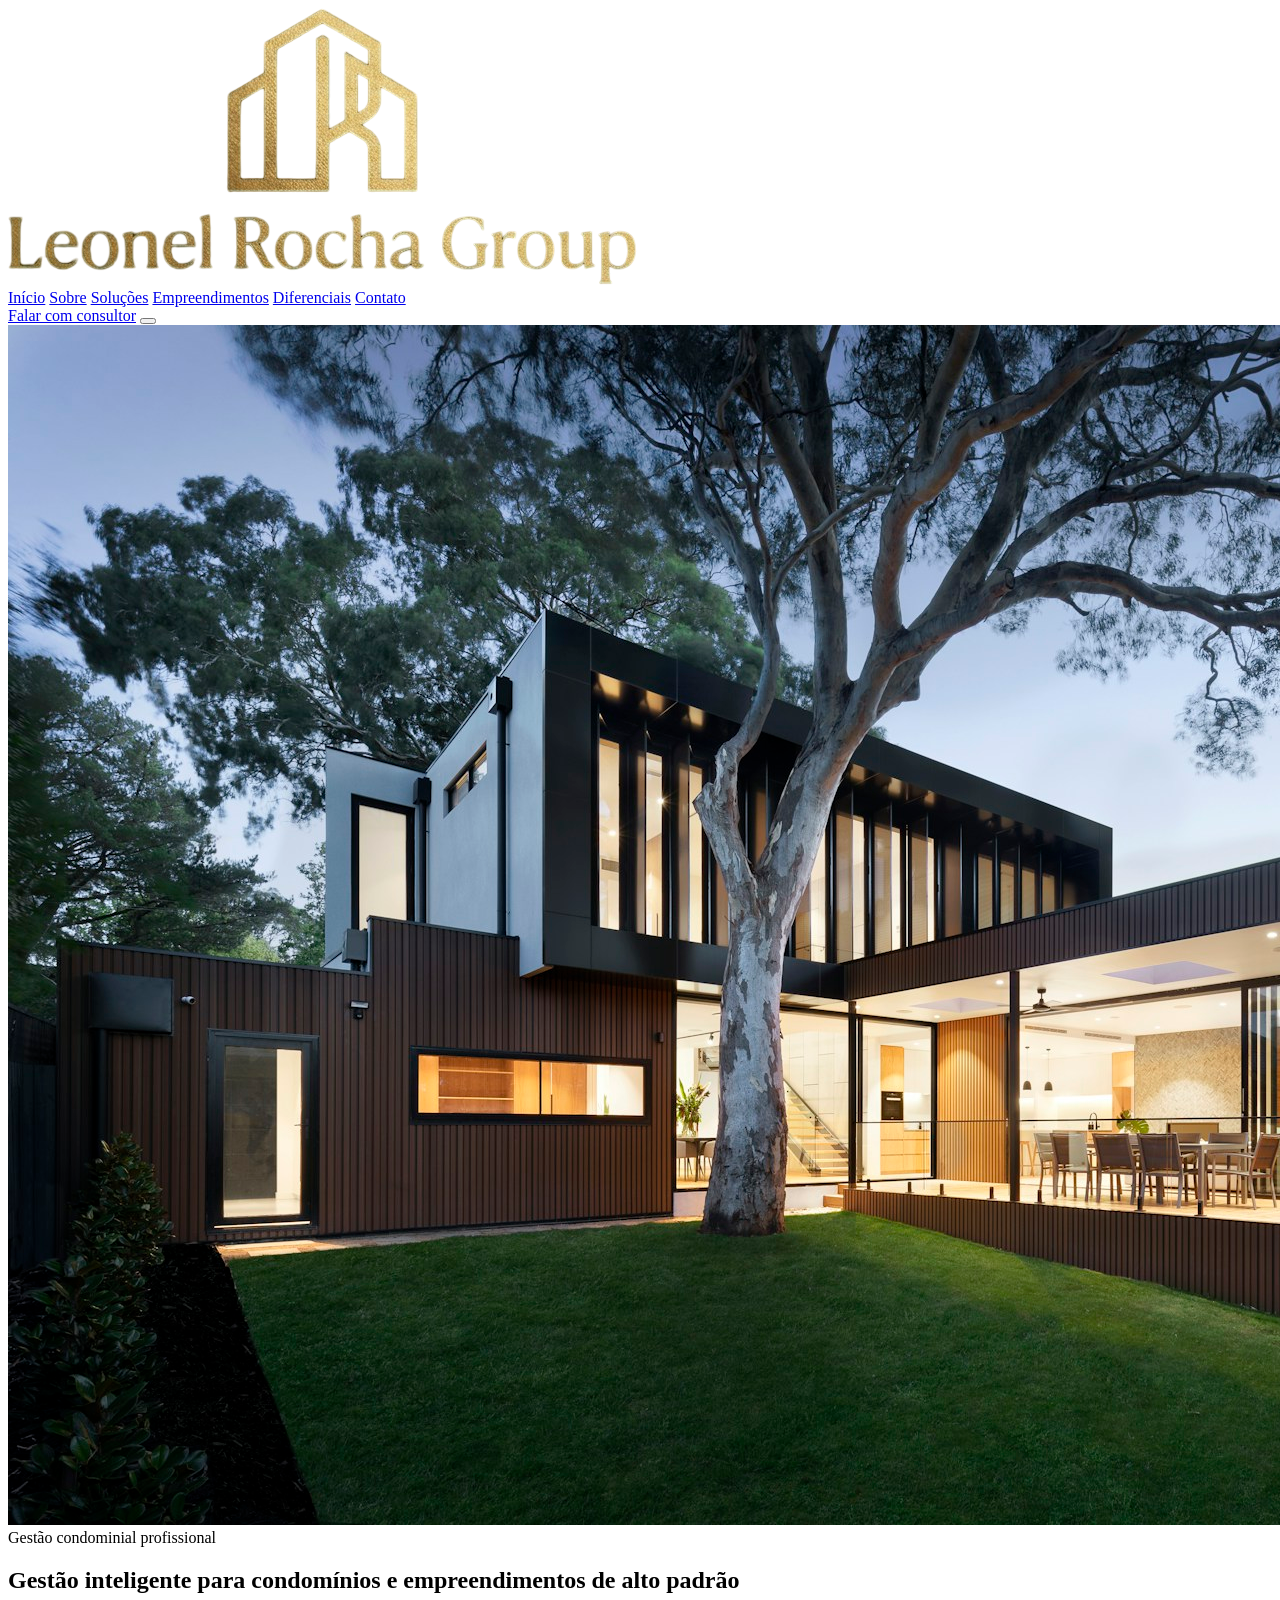
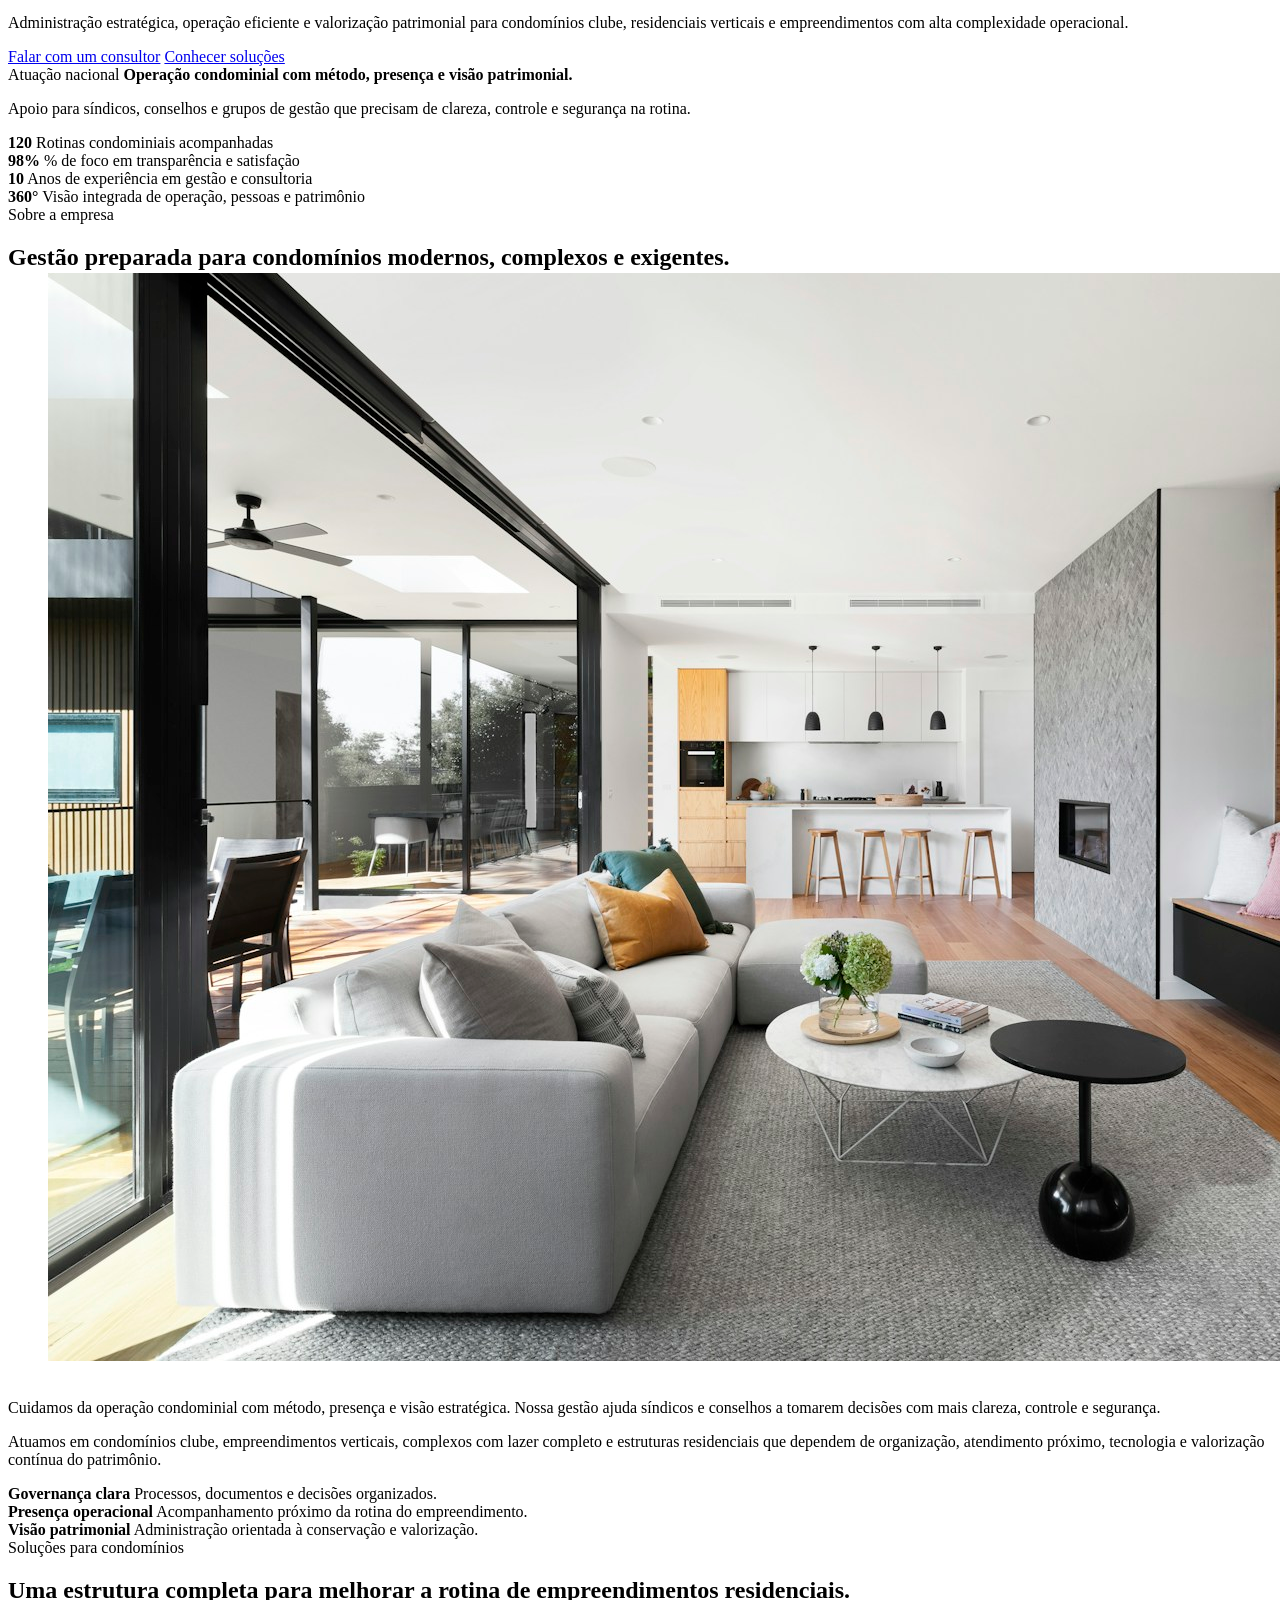
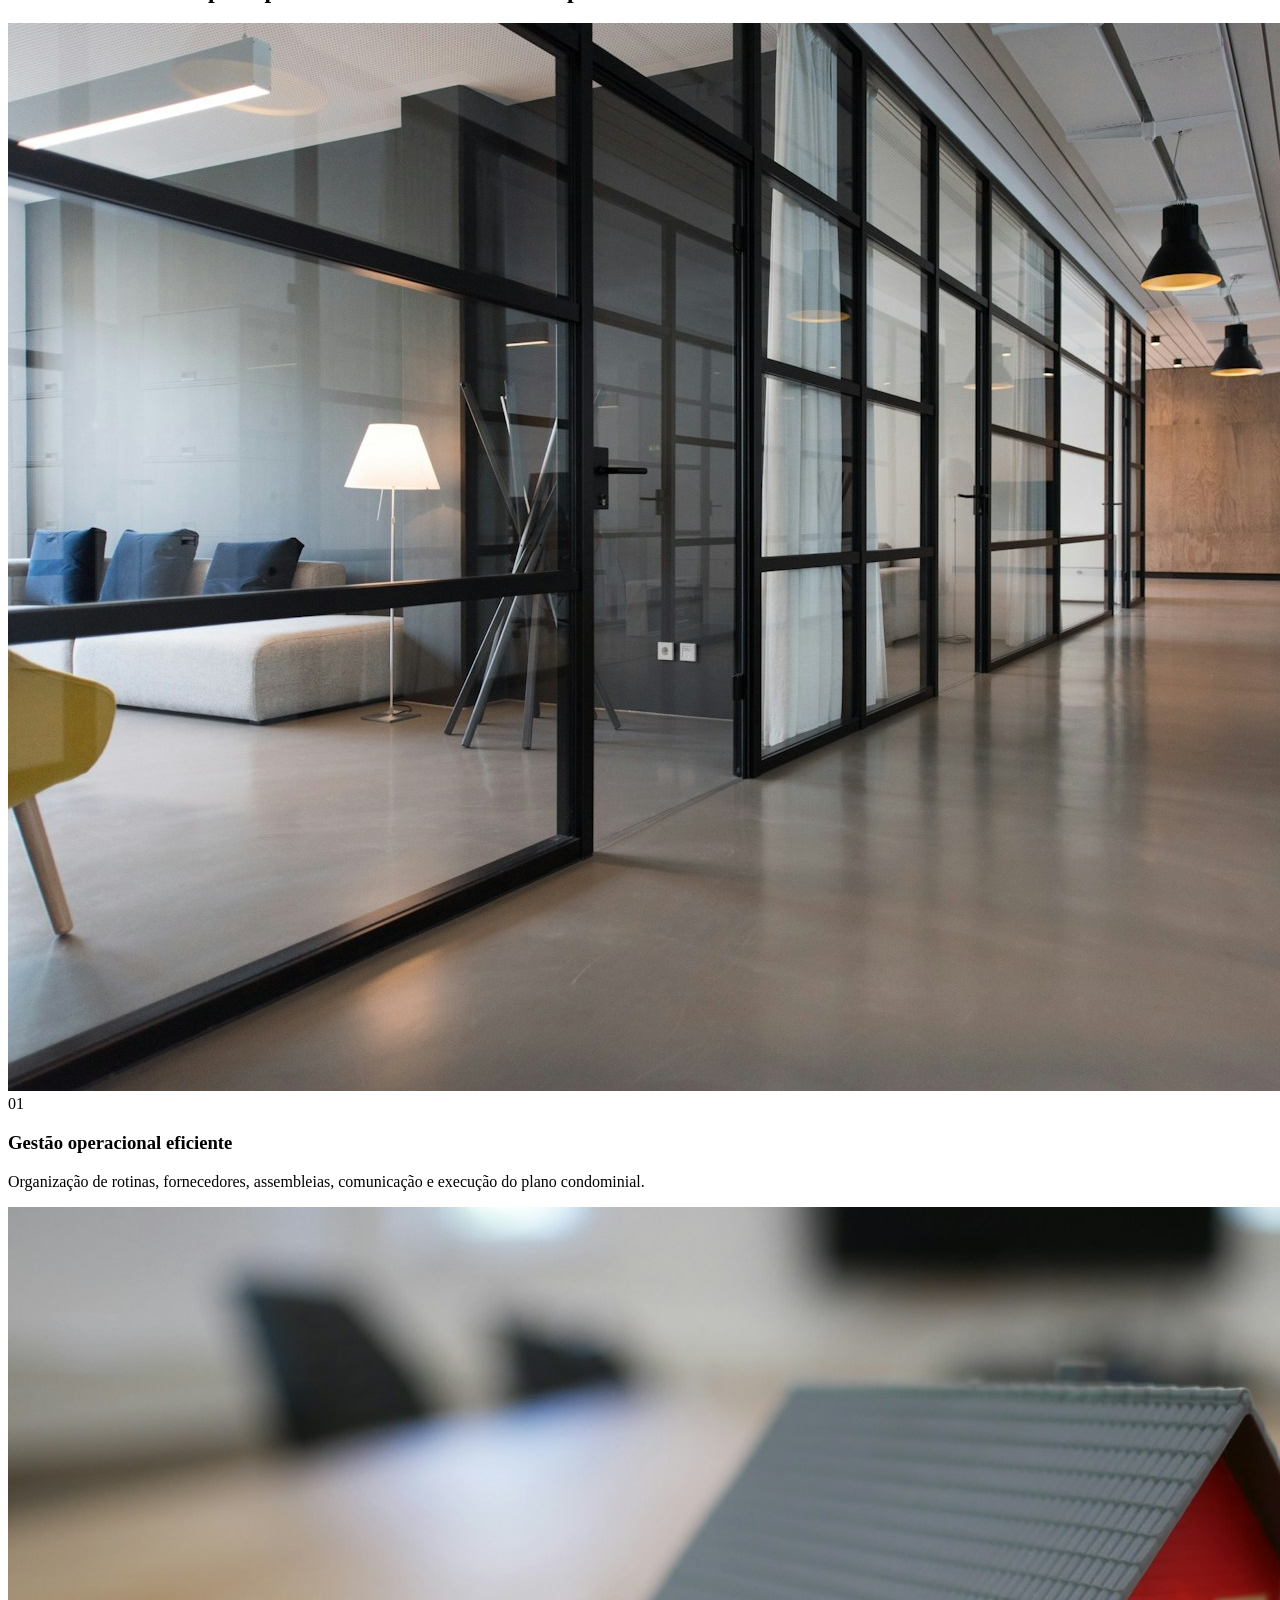
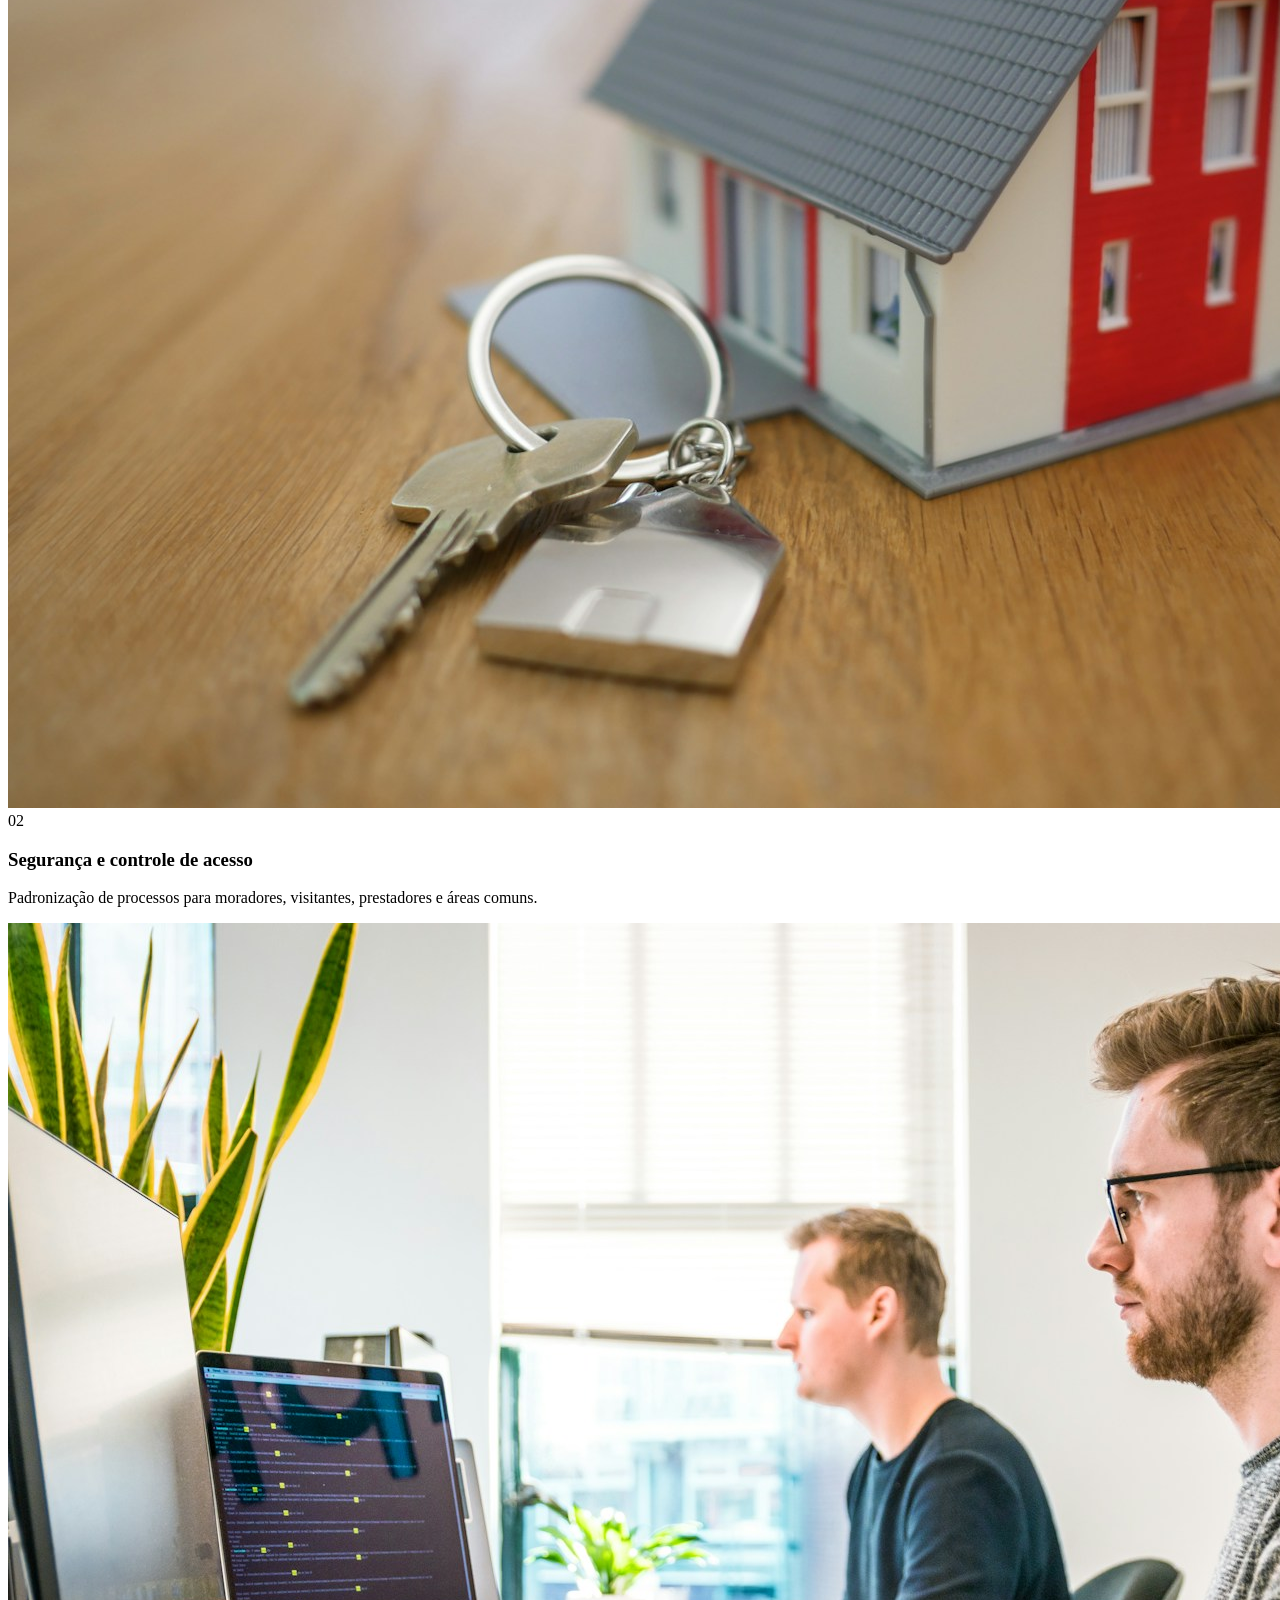
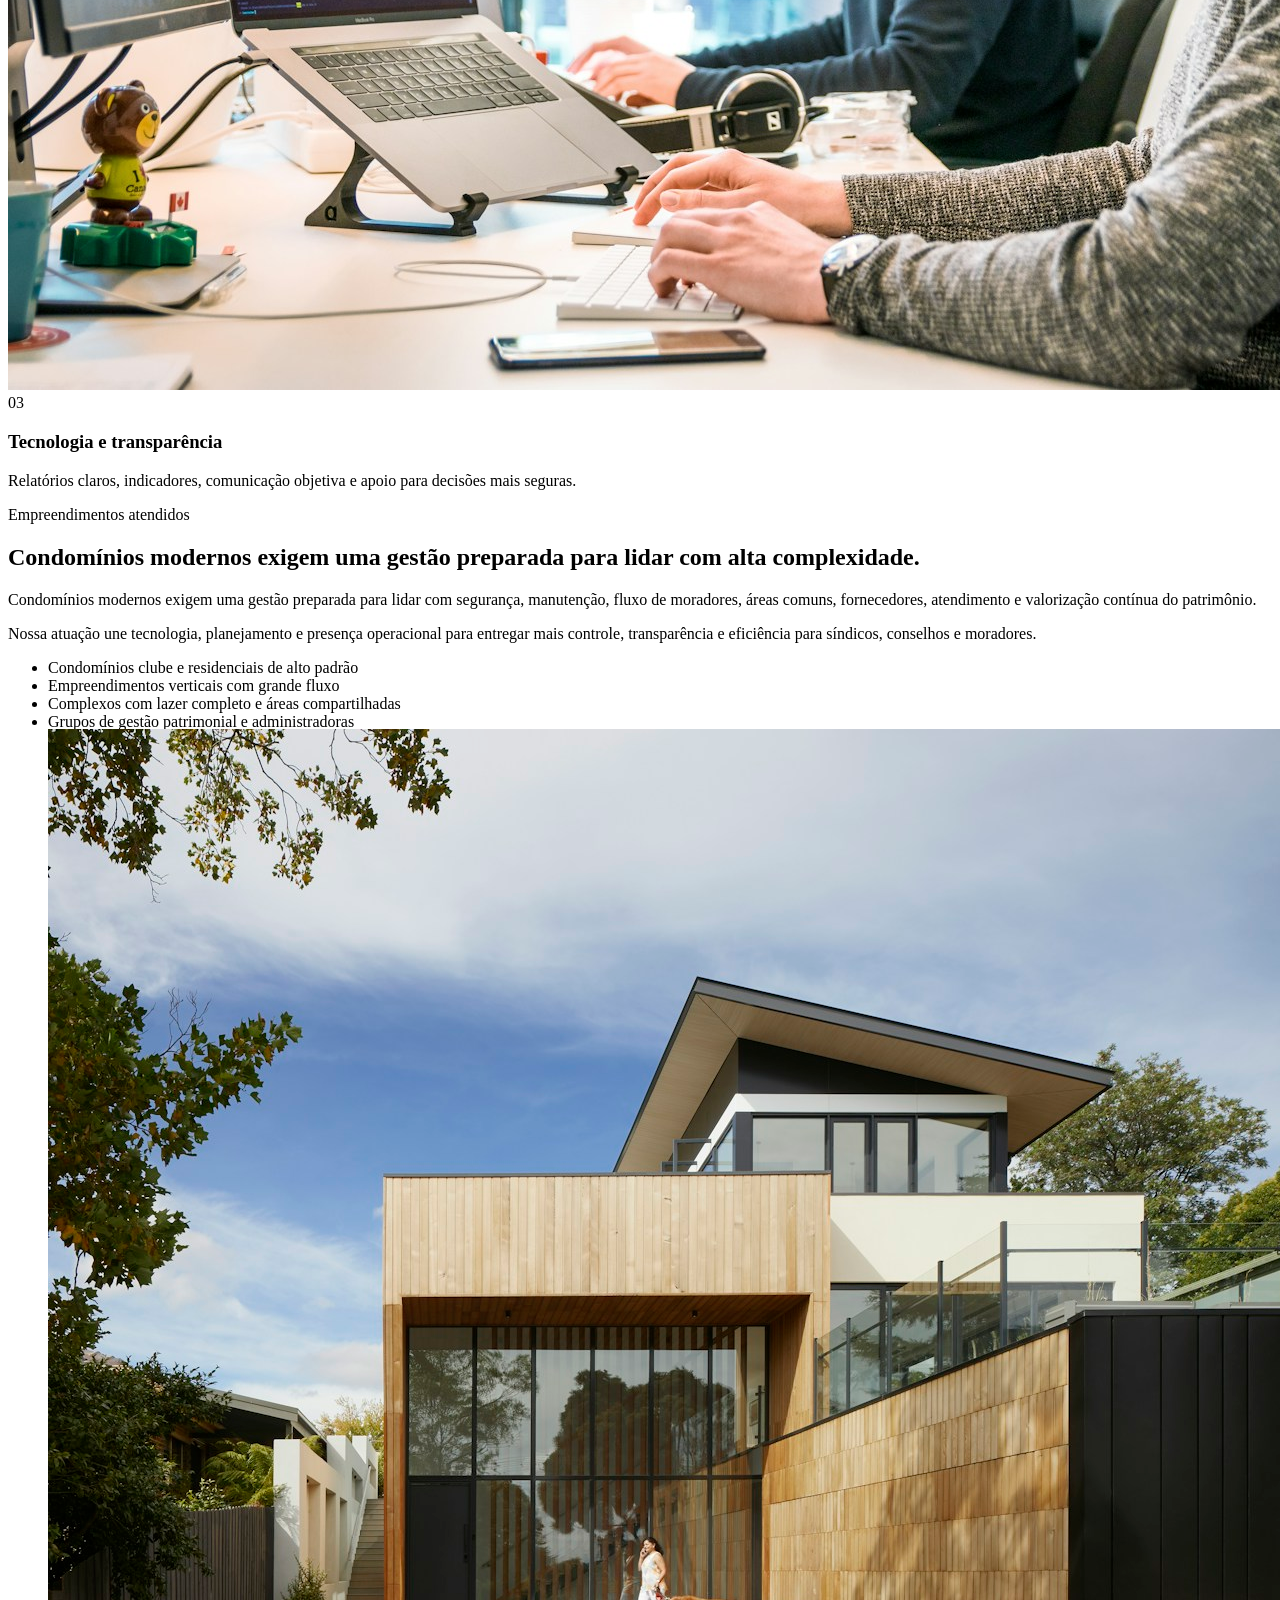
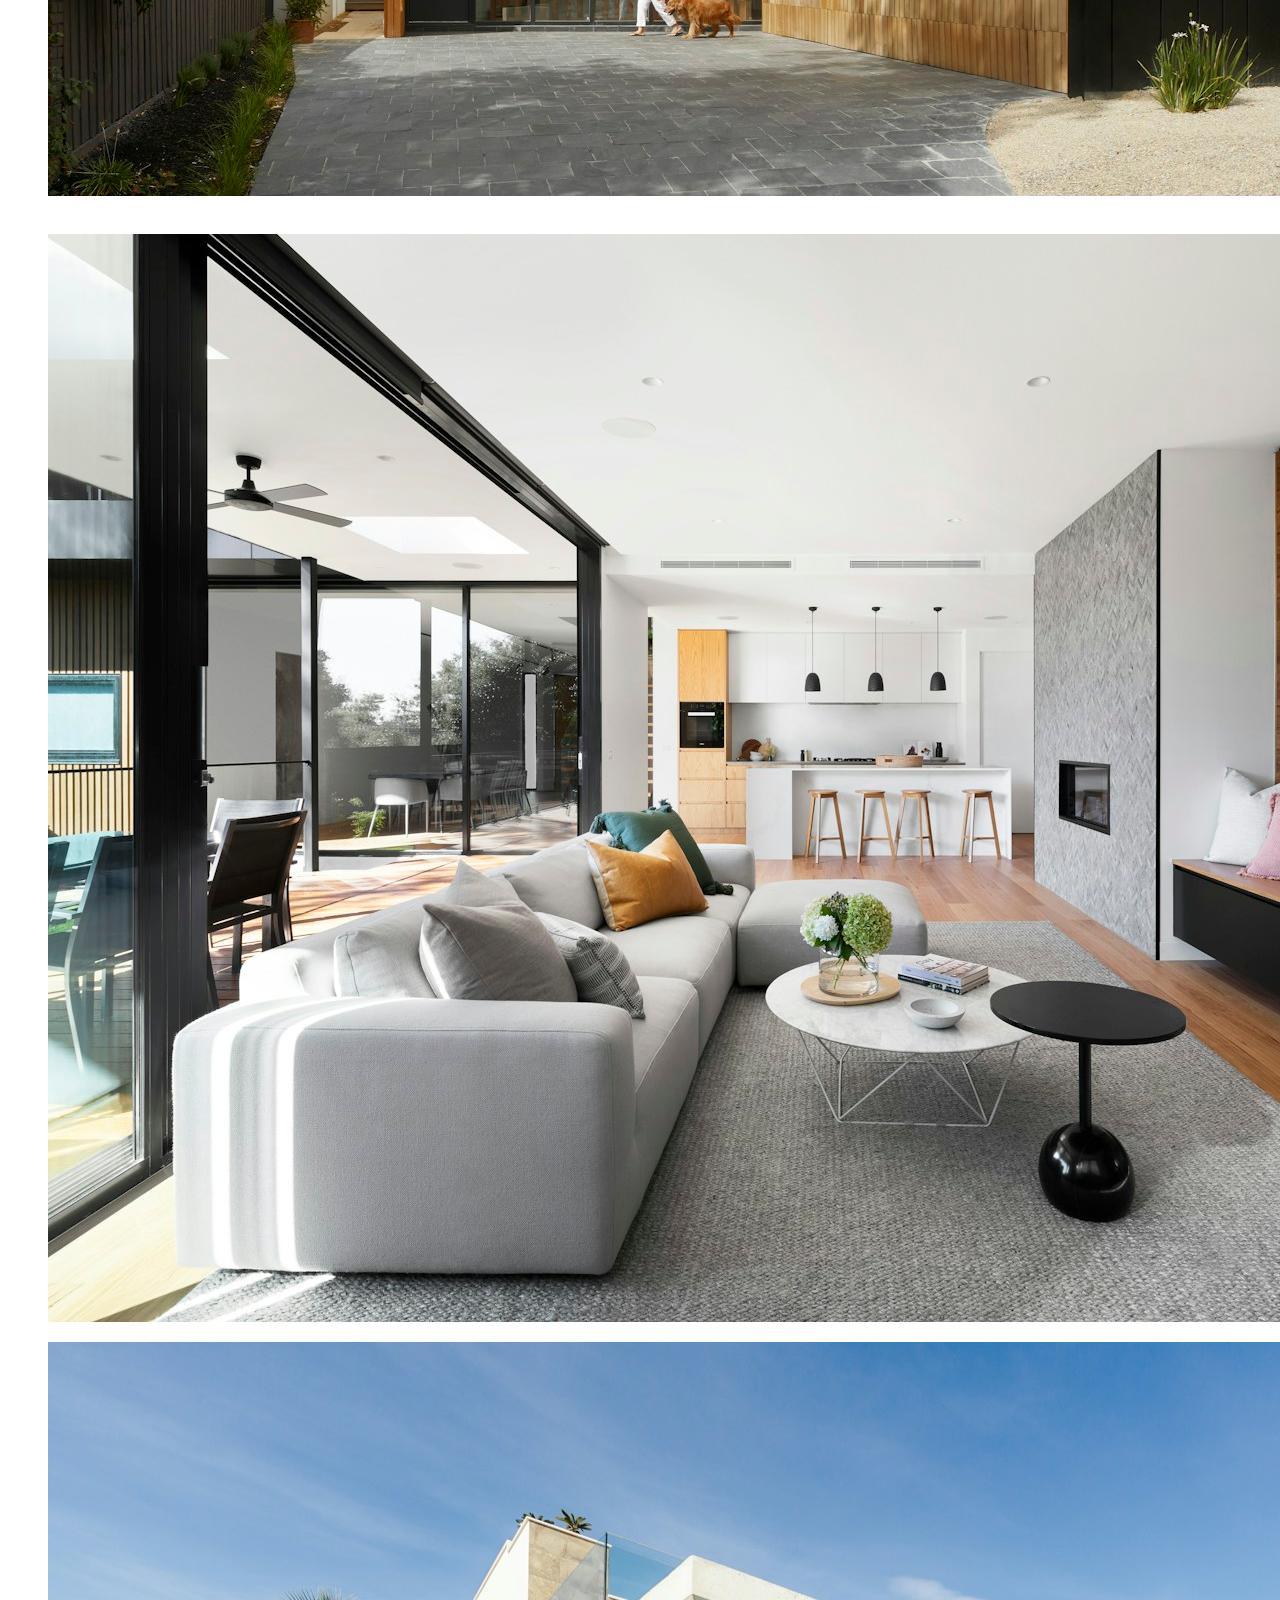
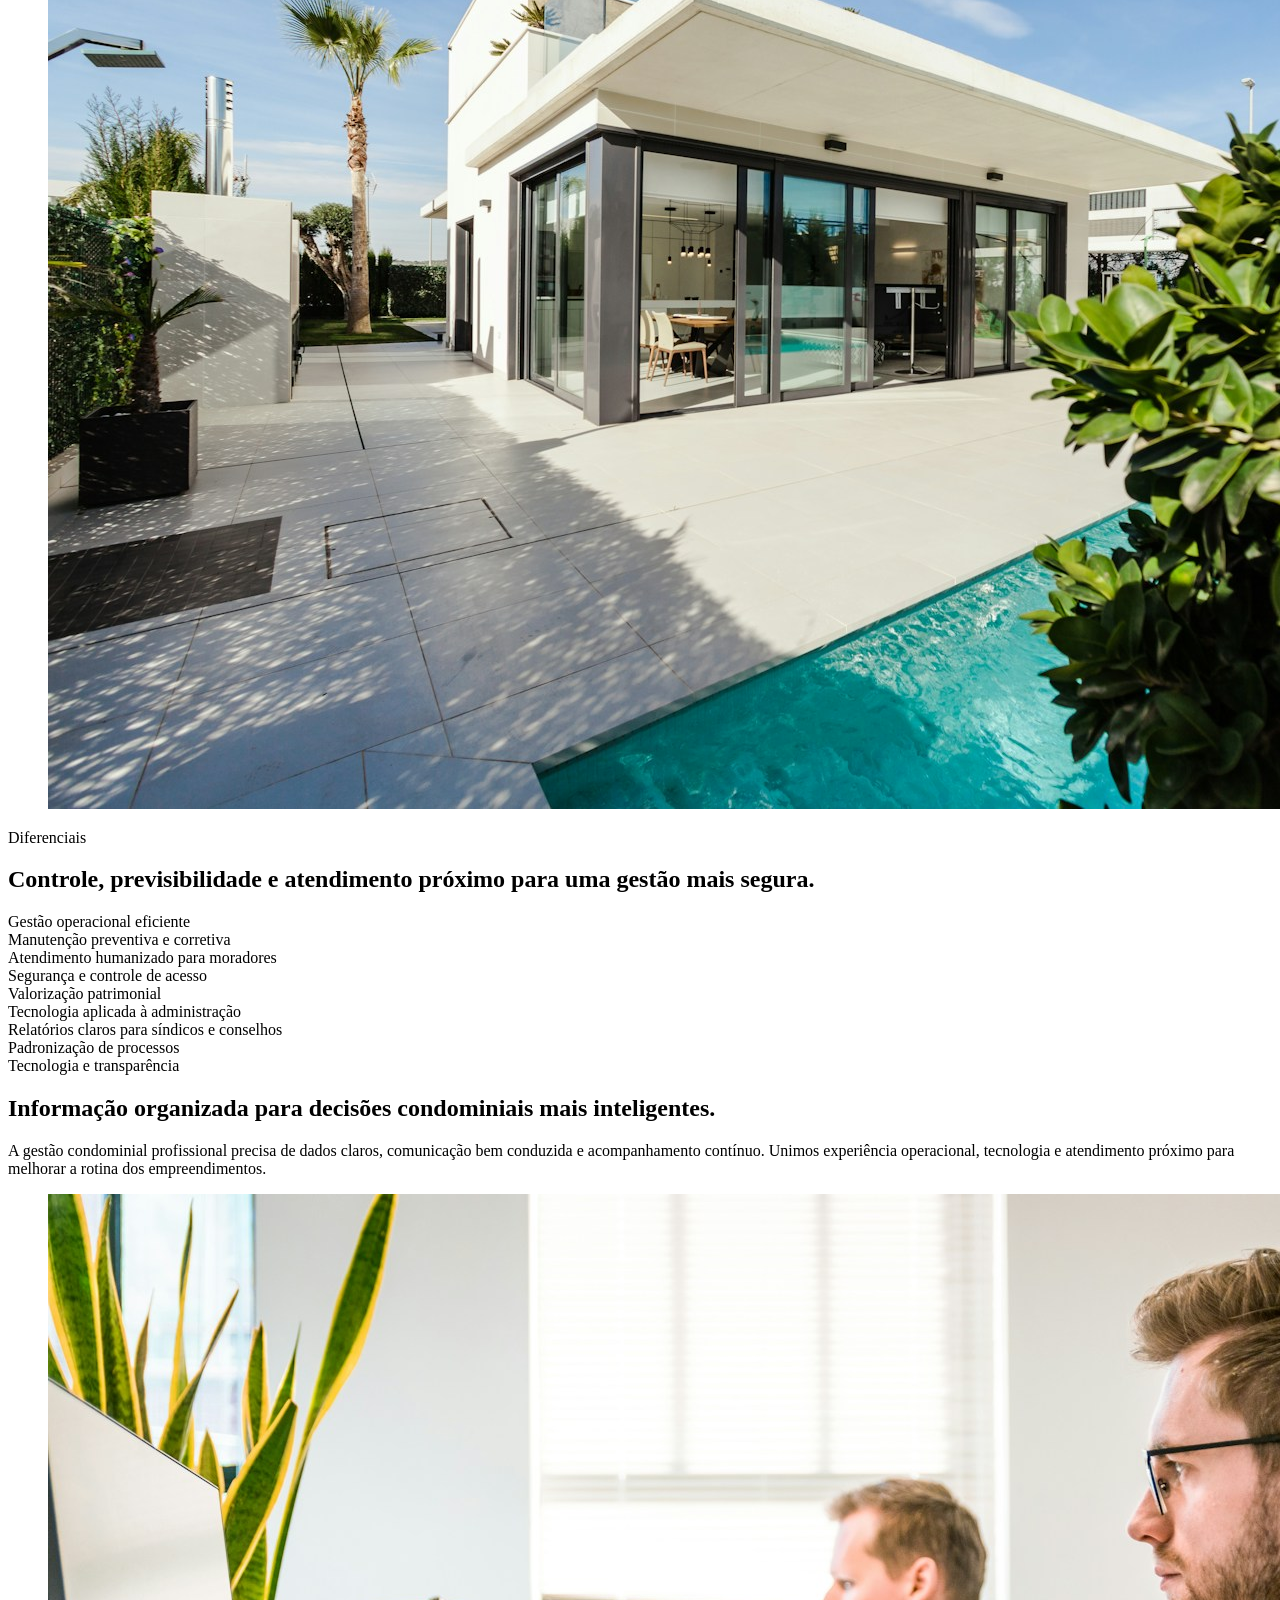
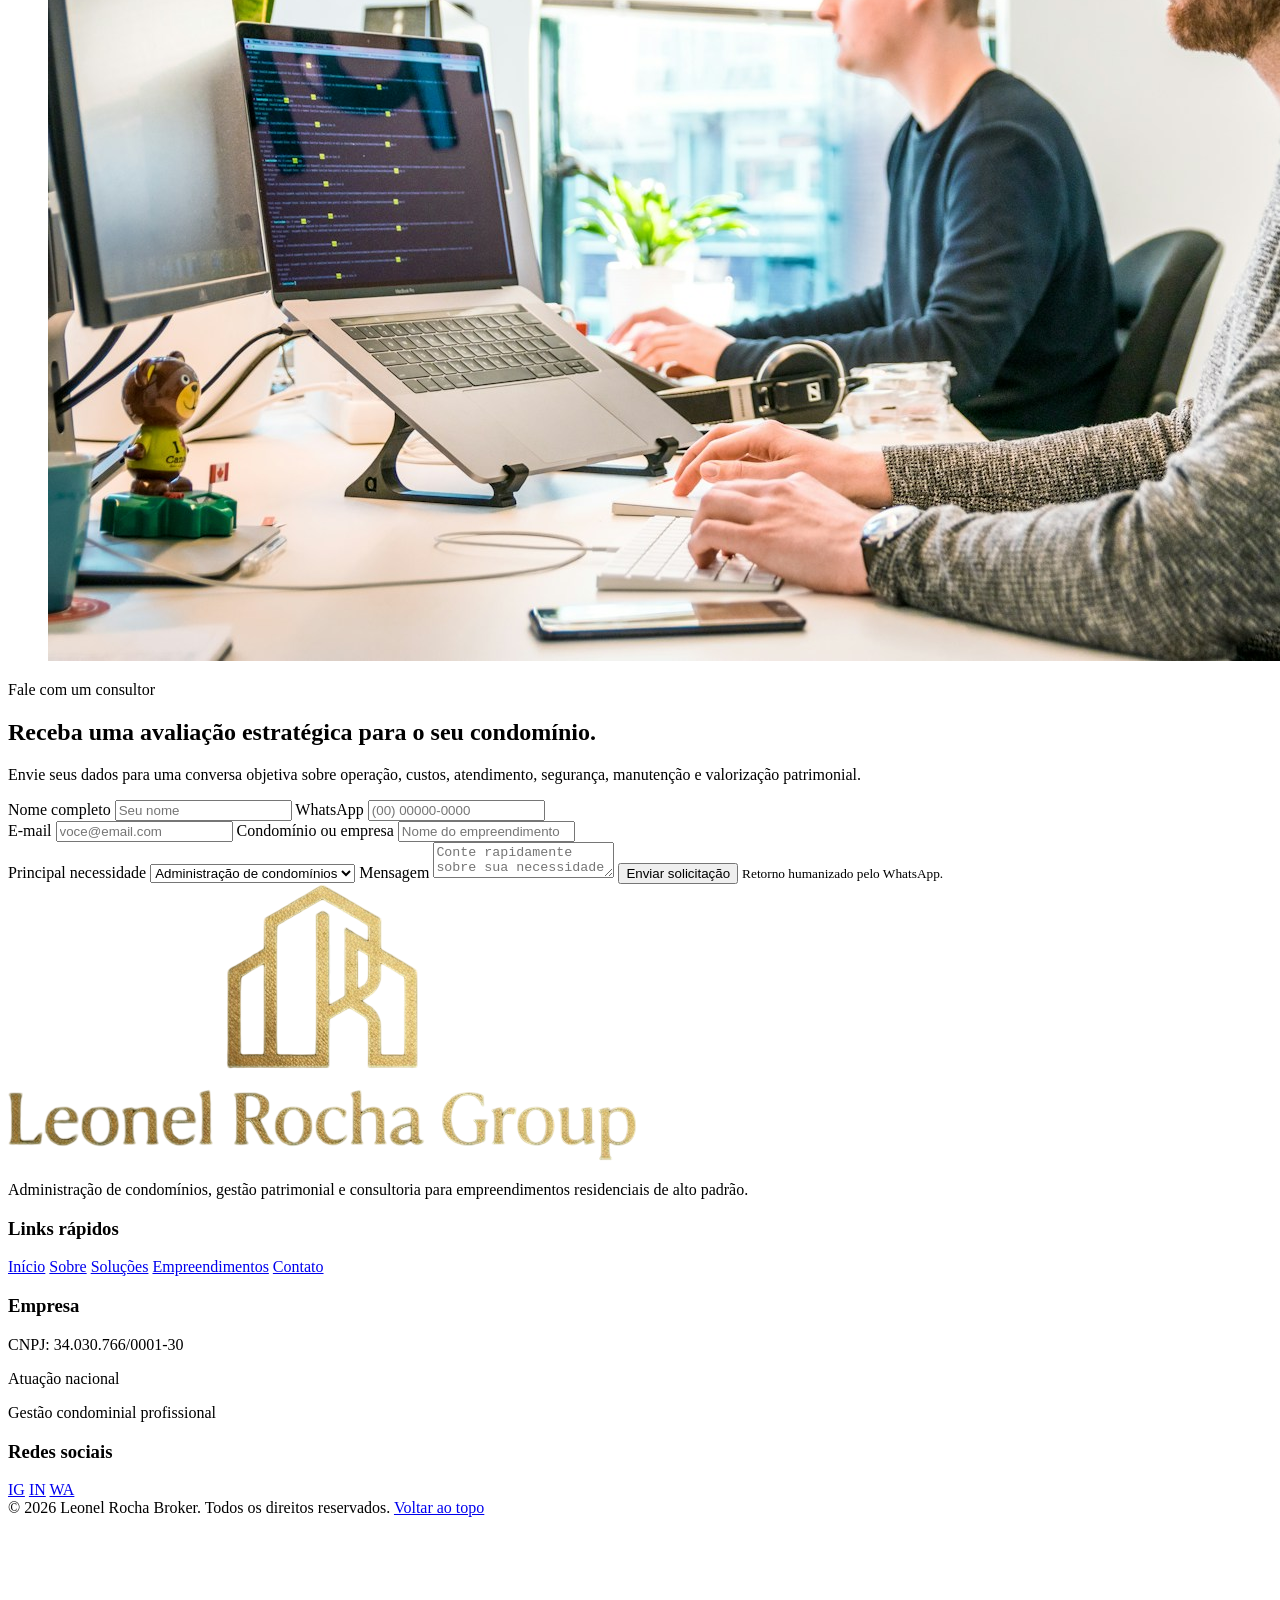
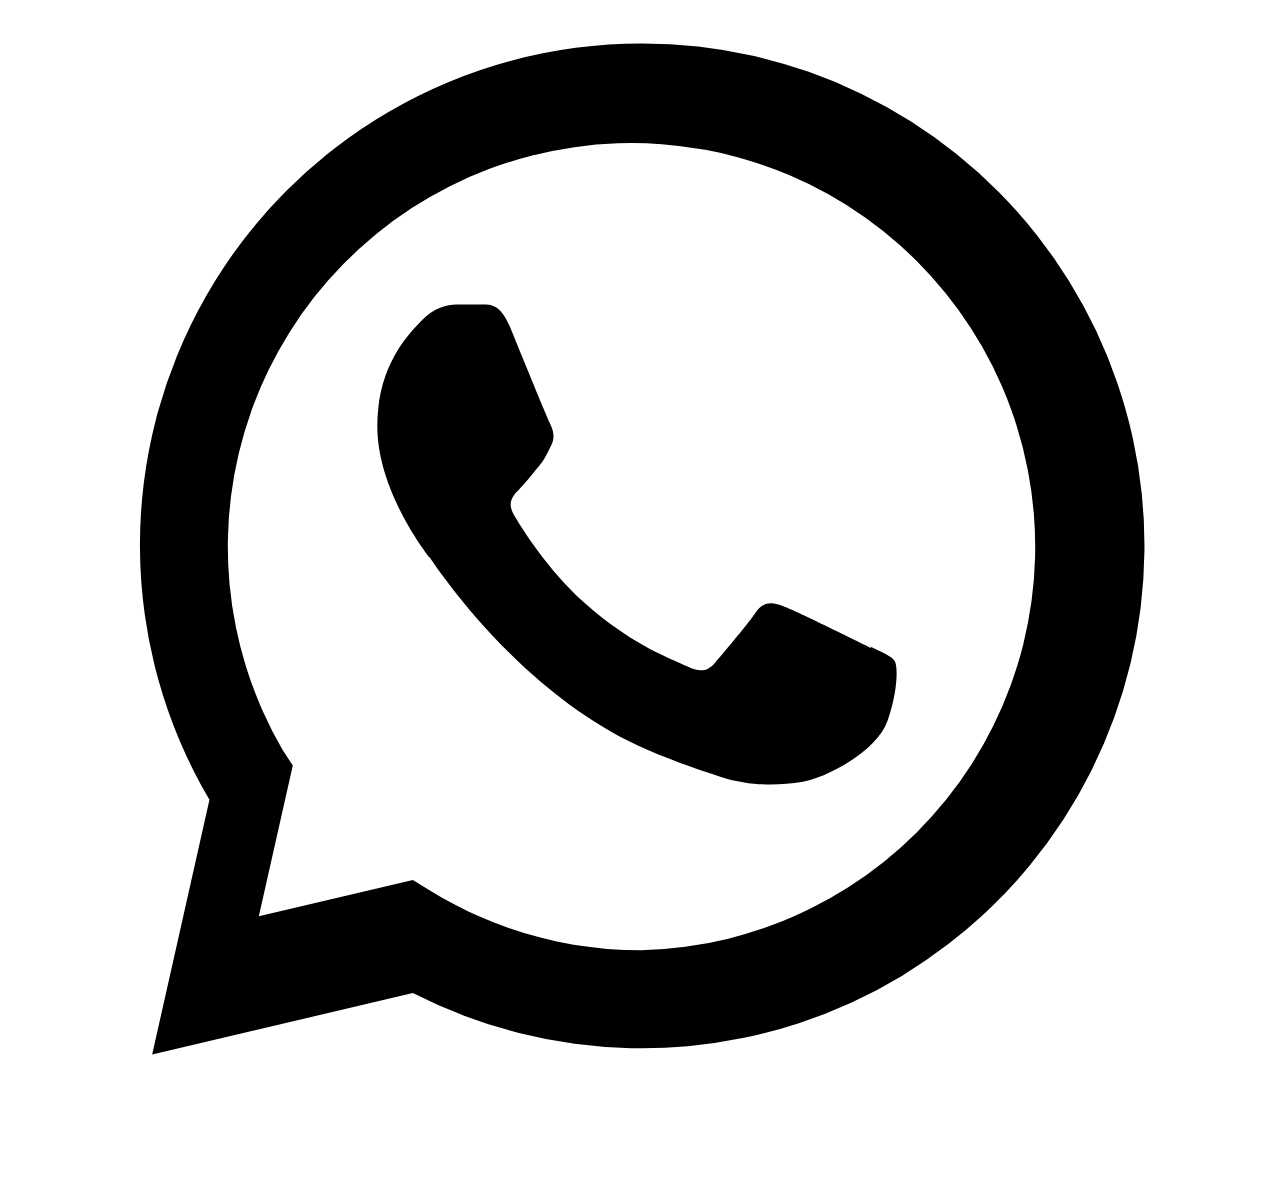
==== index.html @ f053b149 "Atualização do site 2" ====
<!DOCTYPE html>
<html lang="pt-BR">

<head>
    <meta charset="UTF-8">
    <meta name="viewport" content="width=device-width, initial-scale=1.0">
    <meta name="description"
        content="Soluções profissionais para administração de condomínios, gestão de empreendimentos residenciais, condomínios clube e valorização patrimonial em todo o Brasil.">
    <meta name="keywords"
        content="administração de condomínios, gestão condominial profissional, gestão de condomínios clube, administração de empreendimentos residenciais, gestão patrimonial, condomínios de alto padrão, consultoria para condomínios">
    <meta name="theme-color" content="#061f15">

    <title>Gestão Condominial Profissional | Administração de Condomínios e Empreendimentos</title>

    <link rel="preconnect" href="https://fonts.googleapis.com">
    <link rel="preconnect" href="https://fonts.gstatic.com" crossorigin>
    <link
        href="https://fonts.googleapis.com/css2?family=Inter:wght@400;500;600;700;800&family=Poppins:wght@500;600;700;800&display=swap"
        rel="stylesheet">

    <link rel="stylesheet" href="css/style.css">
</head>

<body>
    <!-- Início do cabeçalho -->
    <header class="site-header" id="topo">
        <div class="header-container">
            <a class="brand" href="#inicio" aria-label="Leonel Rocha Broker - início">
                <img src="Src/logo-completa-navbar.png" alt="Leonel Rocha Broker">
            </a>

            <nav class="main-nav" aria-label="Navegação principal">
                <a href="#inicio">Início</a>
                <a href="#sobre">Sobre</a>
                <a href="#solucoes">Soluções</a>
                <a href="#empreendimentos">Empreendimentos</a>
                <a href="#diferenciais">Diferenciais</a>
                <a href="#contato">Contato</a>
            </nav>

            <a class="header-button" href="#contato">Falar com consultor</a>

            <button class="menu-button" type="button" aria-label="Abrir menu" aria-expanded="false">
                <span></span>
                <span></span>
                <span></span>
            </button>
        </div>
    </header>
    <!-- Fim do cabeçalho -->

    <main>
        <!-- Início do hero -->
        <section class="hero observe-section" id="inicio">
            <div class="hero-image" aria-hidden="true">
                <img src="assets/images/hero-condominio-clube.jpg"
                    alt="">
            </div>

            <div class="hero-overlay" aria-hidden="true"></div>

            <div class="hero-content">
                <span class="section-label">Gestão condominial profissional</span>

                <h1>Gestão inteligente para condomínios e empreendimentos de alto padrão</h1>

                <p>
                    Administração estratégica, operação eficiente e valorização patrimonial para
                    condomínios clube, residenciais verticais e empreendimentos com alta
                    complexidade operacional.
                </p>

                <div class="hero-actions">
                    <a class="button button-primary" href="#contato">Falar com um consultor</a>
                    <a class="button button-secondary" href="#solucoes">Conhecer soluções</a>
                </div>
            </div>

            <aside class="hero-card">
                <span>Atuação nacional</span>
                <strong>Operação condominial com método, presença e visão patrimonial.</strong>
                <p>
                    Apoio para síndicos, conselhos e grupos de gestão que precisam de clareza,
                    controle e segurança na rotina.
                </p>
            </aside>
        </section>
        <!-- Fim do hero -->

        <!-- Início dos indicadores -->
        <section class="metrics observe-section" aria-label="Indicadores de gestão">
            <article>
                <strong data-counter="120">0</strong>
                <span>Rotinas condominiais acompanhadas</span>
            </article>

            <article>
                <strong data-counter="98">0</strong>
                <span>% de foco em transparência e satisfação</span>
            </article>

            <article>
                <strong data-counter="10">0</strong>
                <span>Anos de experiência em gestão e consultoria</span>
            </article>

            <article>
                <strong>360°</strong>
                <span>Visão integrada de operação, pessoas e patrimônio</span>
            </article>
        </section>
        <!-- Fim dos indicadores -->

        <!-- Início da seção sobre -->
        <section class="about observe-section" id="sobre">
            <div class="section-heading">
                <span>Sobre a empresa</span>
                <h2>Gestão preparada para condomínios modernos, complexos e exigentes.</h2>
            </div>

            <div class="about-grid">
                <figure class="image-frame parallax-card">
                    <img src="assets/images/fachada-alto-padrao.jpg"
                        alt="Fachada de condomínio residencial de alto padrão com arquitetura moderna"
                        loading="lazy">
                </figure>

                <div class="about-text">
                    <p>
                        Cuidamos da operação condominial com método, presença e visão estratégica.
                        Nossa gestão ajuda síndicos e conselhos a tomarem decisões com mais
                        clareza, controle e segurança.
                    </p>

                    <p>
                        Atuamos em condomínios clube, empreendimentos verticais, complexos com
                        lazer completo e estruturas residenciais que dependem de organização,
                        atendimento próximo, tecnologia e valorização contínua do patrimônio.
                    </p>

                    <div class="about-list">
                        <div>
                            <strong>Governança clara</strong>
                            <span>Processos, documentos e decisões organizados.</span>
                        </div>

                        <div>
                            <strong>Presença operacional</strong>
                            <span>Acompanhamento próximo da rotina do empreendimento.</span>
                        </div>

                        <div>
                            <strong>Visão patrimonial</strong>
                            <span>Administração orientada à conservação e valorização.</span>
                        </div>
                    </div>
                </div>
            </div>
        </section>
        <!-- Fim da seção sobre -->

        <!-- Início das soluções -->
        <section class="solutions observe-section" id="solucoes">
            <div class="section-heading narrow">
                <span>Soluções para condomínios</span>
                <h2>Uma estrutura completa para melhorar a rotina de empreendimentos residenciais.</h2>
            </div>

            <div class="solution-grid">
                <article class="solution-card">
                    <img src="assets/images/gestao-condominial.jpg"
                        alt="Equipe em reunião de gestão condominial profissional"
                        loading="lazy">
                    <div>
                        <span>01</span>
                        <h3>Gestão operacional eficiente</h3>
                        <p>Organização de rotinas, fornecedores, assembleias, comunicação e execução do plano condominial.</p>
                    </div>
                </article>

                <article class="solution-card">
                    <img src="assets/images/portaria-moderna.jpg"
                        alt="Portaria moderna com controle de acesso em condomínio residencial"
                        loading="lazy">
                    <div>
                        <span>02</span>
                        <h3>Segurança e controle de acesso</h3>
                        <p>Padronização de processos para moradores, visitantes, prestadores e áreas comuns.</p>
                    </div>
                </article>

                <article class="solution-card">
                    <img src="assets/images/tecnologia-condominial.jpg"
                        alt="Profissionais usando tecnologia para administração condominial"
                        loading="lazy">
                    <div>
                        <span>03</span>
                        <h3>Tecnologia e transparência</h3>
                        <p>Relatórios claros, indicadores, comunicação objetiva e apoio para decisões mais seguras.</p>
                    </div>
                </article>
            </div>
        </section>
        <!-- Fim das soluções -->

        <!-- Início dos empreendimentos -->
        <section class="properties observe-section" id="empreendimentos">
            <div class="section-heading">
                <span>Empreendimentos atendidos</span>
                <h2>Condomínios modernos exigem uma gestão preparada para lidar com alta complexidade.</h2>
            </div>

            <div class="property-layout">
                <div class="property-copy">
                    <p>
                        Condomínios modernos exigem uma gestão preparada para lidar com segurança,
                        manutenção, fluxo de moradores, áreas comuns, fornecedores, atendimento e
                        valorização contínua do patrimônio.
                    </p>

                    <p>
                        Nossa atuação une tecnologia, planejamento e presença operacional para
                        entregar mais controle, transparência e eficiência para síndicos, conselhos
                        e moradores.
                    </p>

                    <ul>
                        <li>Condomínios clube e residenciais de alto padrão</li>
                        <li>Empreendimentos verticais com grande fluxo</li>
                        <li>Complexos com lazer completo e áreas compartilhadas</li>
                        <li>Grupos de gestão patrimonial e administradoras</li>
                    </ul>
                </div>

                <div class="property-gallery">
                    <figure class="gallery-large parallax-card">
                        <img src="assets/images/areas-comuns.jpg"
                            alt="Área comum sofisticada de condomínio residencial com piscina e arquitetura contemporânea"
                            loading="lazy">
                    </figure>

                    <figure>
                        <img src="assets/images/condominio-alto-padrao.jpg"
                            alt="Condomínio residencial moderno com fachada elegante e alto padrão"
                            loading="lazy">
                    </figure>

                    <figure>
                        <img src="assets/images/gestao-patrimonial.jpg"
                            alt="Residência de alto padrão representando gestão patrimonial"
                            loading="lazy">
                    </figure>
                </div>
            </div>
        </section>
        <!-- Fim dos empreendimentos -->

        <!-- Início dos diferenciais -->
        <section class="differentials observe-section" id="diferenciais">
            <div class="section-heading narrow">
                <span>Diferenciais</span>
                <h2>Controle, previsibilidade e atendimento próximo para uma gestão mais segura.</h2>
            </div>

            <div class="differential-grid">
                <article>Gestão operacional eficiente</article>
                <article>Manutenção preventiva e corretiva</article>
                <article>Atendimento humanizado para moradores</article>
                <article>Segurança e controle de acesso</article>
                <article>Valorização patrimonial</article>
                <article>Tecnologia aplicada à administração</article>
                <article>Relatórios claros para síndicos e conselhos</article>
                <article>Padronização de processos</article>
            </div>
        </section>
        <!-- Fim dos diferenciais -->

        <!-- Início da tecnologia -->
        <section class="technology observe-section">
            <div>
                <span class="section-label">Tecnologia e transparência</span>
                <h2>Informação organizada para decisões condominiais mais inteligentes.</h2>
                <p>
                    A gestão condominial profissional precisa de dados claros, comunicação bem
                    conduzida e acompanhamento contínuo. Unimos experiência operacional,
                    tecnologia e atendimento próximo para melhorar a rotina dos empreendimentos.
                </p>
            </div>

            <figure class="image-frame">
                <img src="assets/images/tecnologia-condominial.jpg"
                    alt="Ambiente corporativo com tecnologia aplicada à administração de condomínios"
                    loading="lazy">
            </figure>
        </section>
        <!-- Fim da tecnologia -->

        <!-- Início do contato -->
        <section class="contact observe-section" id="contato">
            <div class="contact-panel">
                <div class="contact-copy">
                    <span class="section-label">Fale com um consultor</span>
                    <h2>Receba uma avaliação estratégica para o seu condomínio.</h2>
                    <p>
                        Envie seus dados para uma conversa objetiva sobre operação, custos,
                        atendimento, segurança, manutenção e valorização patrimonial.
                    </p>
                </div>

                <form class="contact-form">
                    <div class="form-row">
                        <label>
                            Nome completo
                            <input type="text" name="nome" placeholder="Seu nome" required>
                        </label>

                        <label>
                            WhatsApp
                            <input type="tel" name="telefone" placeholder="(00) 00000-0000" required>
                        </label>
                    </div>

                    <div class="form-row">
                        <label>
                            E-mail
                            <input type="email" name="email" placeholder="voce@email.com">
                        </label>

                        <label>
                            Condomínio ou empresa
                            <input type="text" name="empresa" placeholder="Nome do empreendimento">
                        </label>
                    </div>

                    <label>
                        Principal necessidade
                        <select name="servico">
                            <option>Administração de condomínios</option>
                            <option>Gestão de condomínios clube</option>
                            <option>Consultoria para condomínios</option>
                            <option>Gestão patrimonial</option>
                            <option>Tecnologia e transparência</option>
                        </select>
                    </label>

                    <label>
                        Mensagem
                        <textarea name="mensagem" placeholder="Conte rapidamente sobre sua necessidade"></textarea>
                    </label>

                    <button type="submit">Enviar solicitação</button>
                    <small>Retorno humanizado pelo WhatsApp.</small>
                </form>
            </div>
        </section>
        <!-- Fim do contato -->
    </main>

    <!-- Início do rodapé -->
    <footer class="site-footer">
        <div class="footer-grid">
            <div>
                <img src="Src/logo-completa-navbar.png" alt="Leonel Rocha Broker">
                <p>
                    Administração de condomínios, gestão patrimonial e consultoria para
                    empreendimentos residenciais de alto padrão.
                </p>
            </div>

            <nav aria-label="Links do rodapé">
                <h3>Links rápidos</h3>
                <a href="#inicio">Início</a>
                <a href="#sobre">Sobre</a>
                <a href="#solucoes">Soluções</a>
                <a href="#empreendimentos">Empreendimentos</a>
                <a href="#contato">Contato</a>
            </nav>

            <div>
                <h3>Empresa</h3>
                <p>CNPJ: 34.030.766/0001-30</p>
                <p>Atuação nacional</p>
                <p>Gestão condominial profissional</p>
            </div>

            <div>
                <h3>Redes sociais</h3>
                <div class="social-links">
                    <a href="#" aria-label="Instagram">IG</a>
                    <a href="#" aria-label="LinkedIn">IN</a>
                    <a href="#" aria-label="WhatsApp">WA</a>
                </div>
            </div>
        </div>

        <div class="footer-bottom">
            <span>© 2026 Leonel Rocha Broker. Todos os direitos reservados.</span>
            <a href="#topo">Voltar ao topo</a>
        </div>
    </footer>
    <!-- Fim do rodapé -->

    <!-- Início do botão flutuante do WhatsApp -->
    <a class="whatsapp-float"
        href="https://wa.me/5564999999999?text=Ol%C3%A1,%20gostaria%20de%20falar%20com%20um%20consultor%20sobre%20gest%C3%A3o%20condominial."
        target="_blank"
        rel="noopener"
        aria-label="Falar no WhatsApp">
        <svg viewBox="0 0 32 32" aria-hidden="true">
            <path d="M16.04 3.2A12.7 12.7 0 0 0 5.1 22.35L3.65 28.8l6.6-1.56A12.72 12.72 0 1 0 16.04 3.2Zm0 22.96c-1.92 0-3.78-.53-5.4-1.54l-.39-.24-3.9.92.86-3.82-.26-.4a10.22 10.22 0 1 1 9.09 5.08Zm5.82-7.65c-.32-.16-1.9-.94-2.2-1.05-.3-.11-.52-.16-.74.16-.22.32-.84 1.05-1.03 1.27-.19.21-.38.24-.7.08-.32-.16-1.36-.5-2.59-1.6-.96-.86-1.6-1.91-1.79-2.23-.19-.32-.02-.5.14-.66.15-.14.32-.38.48-.56.16-.19.21-.32.32-.54.11-.21.05-.4-.03-.56-.08-.16-.74-1.78-1.01-2.44-.27-.64-.54-.56-.74-.57h-.63c-.21 0-.56.08-.86.4-.3.32-1.13 1.1-1.13 2.68 0 1.58 1.16 3.11 1.32 3.32.16.21 2.28 3.48 5.53 4.88.77.33 1.38.53 1.85.68.78.25 1.48.21 2.04.13.62-.09 1.9-.78 2.17-1.53.27-.75.27-1.4.19-1.53-.08-.13-.3-.21-.62-.37Z" />
        </svg>
    </a>
    <!-- Fim do botão flutuante do WhatsApp -->

    <script src="js/script.js"></script>
</body>

</html>
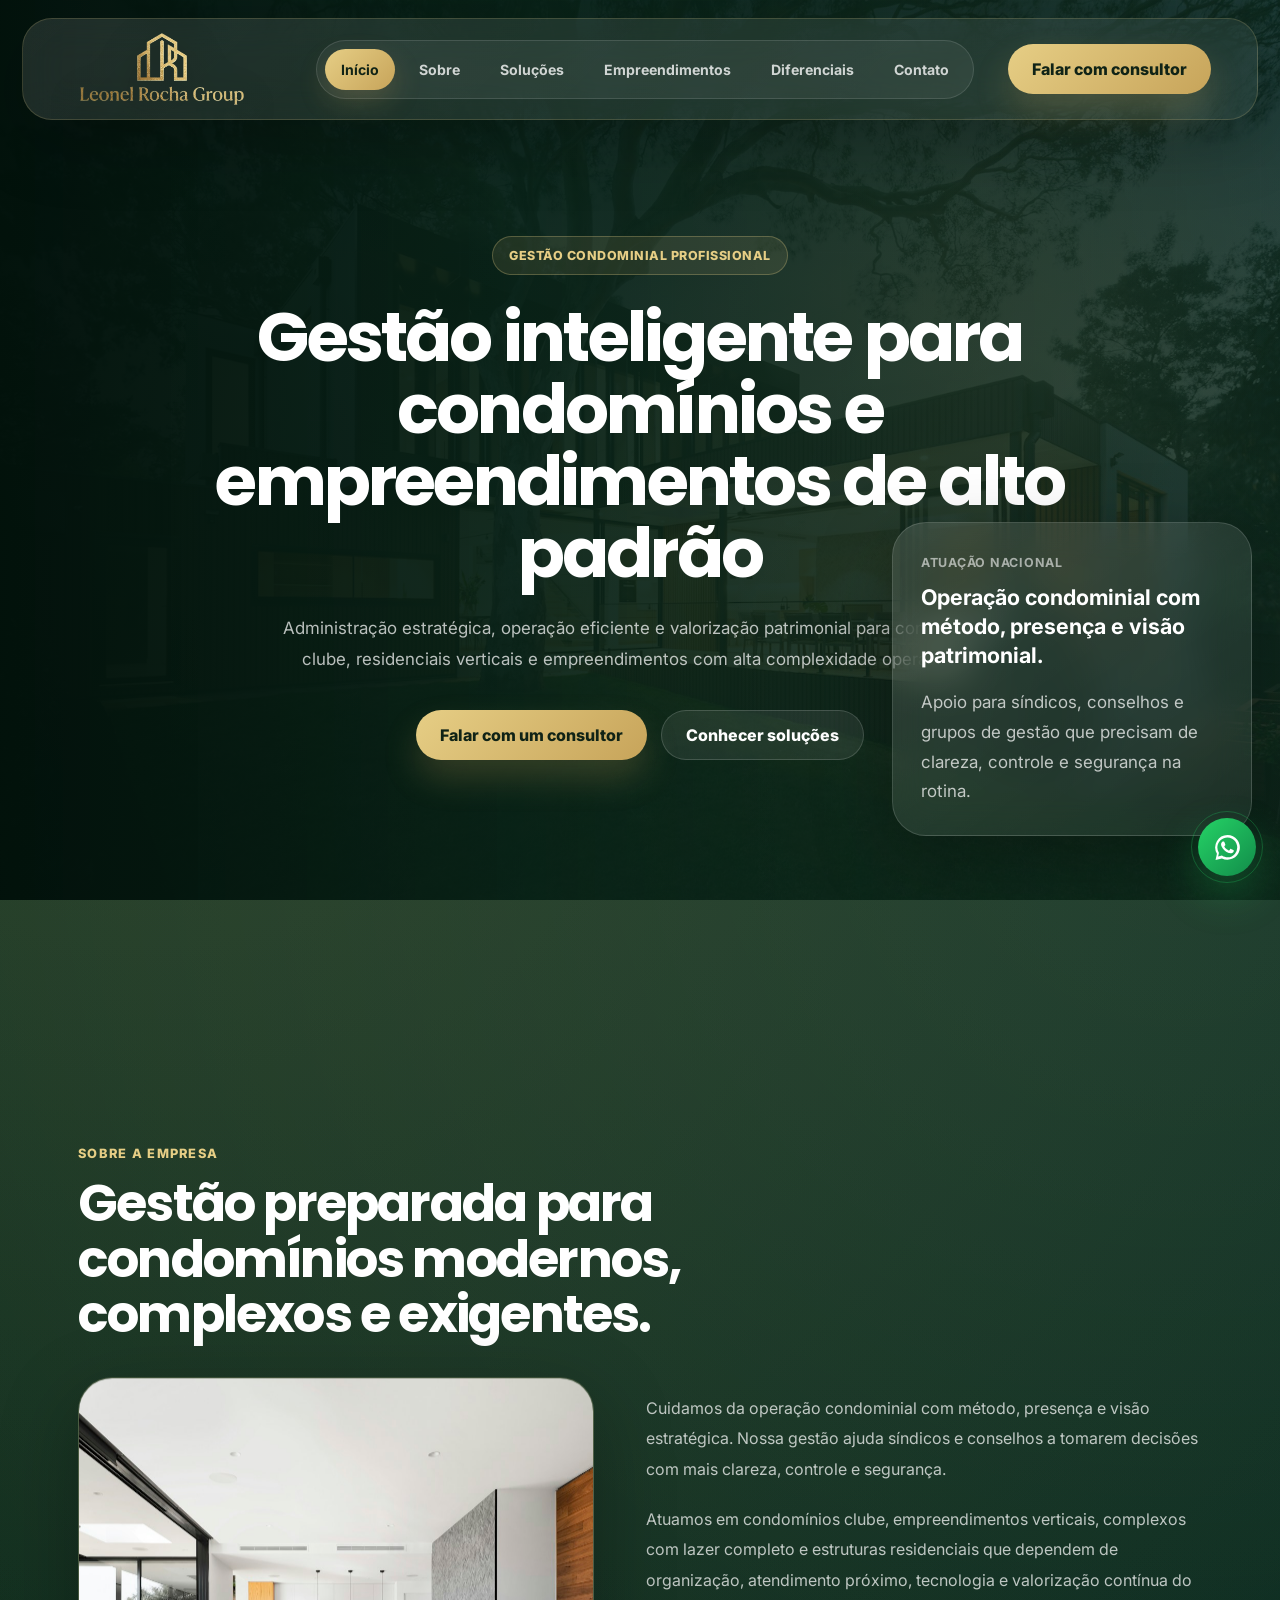
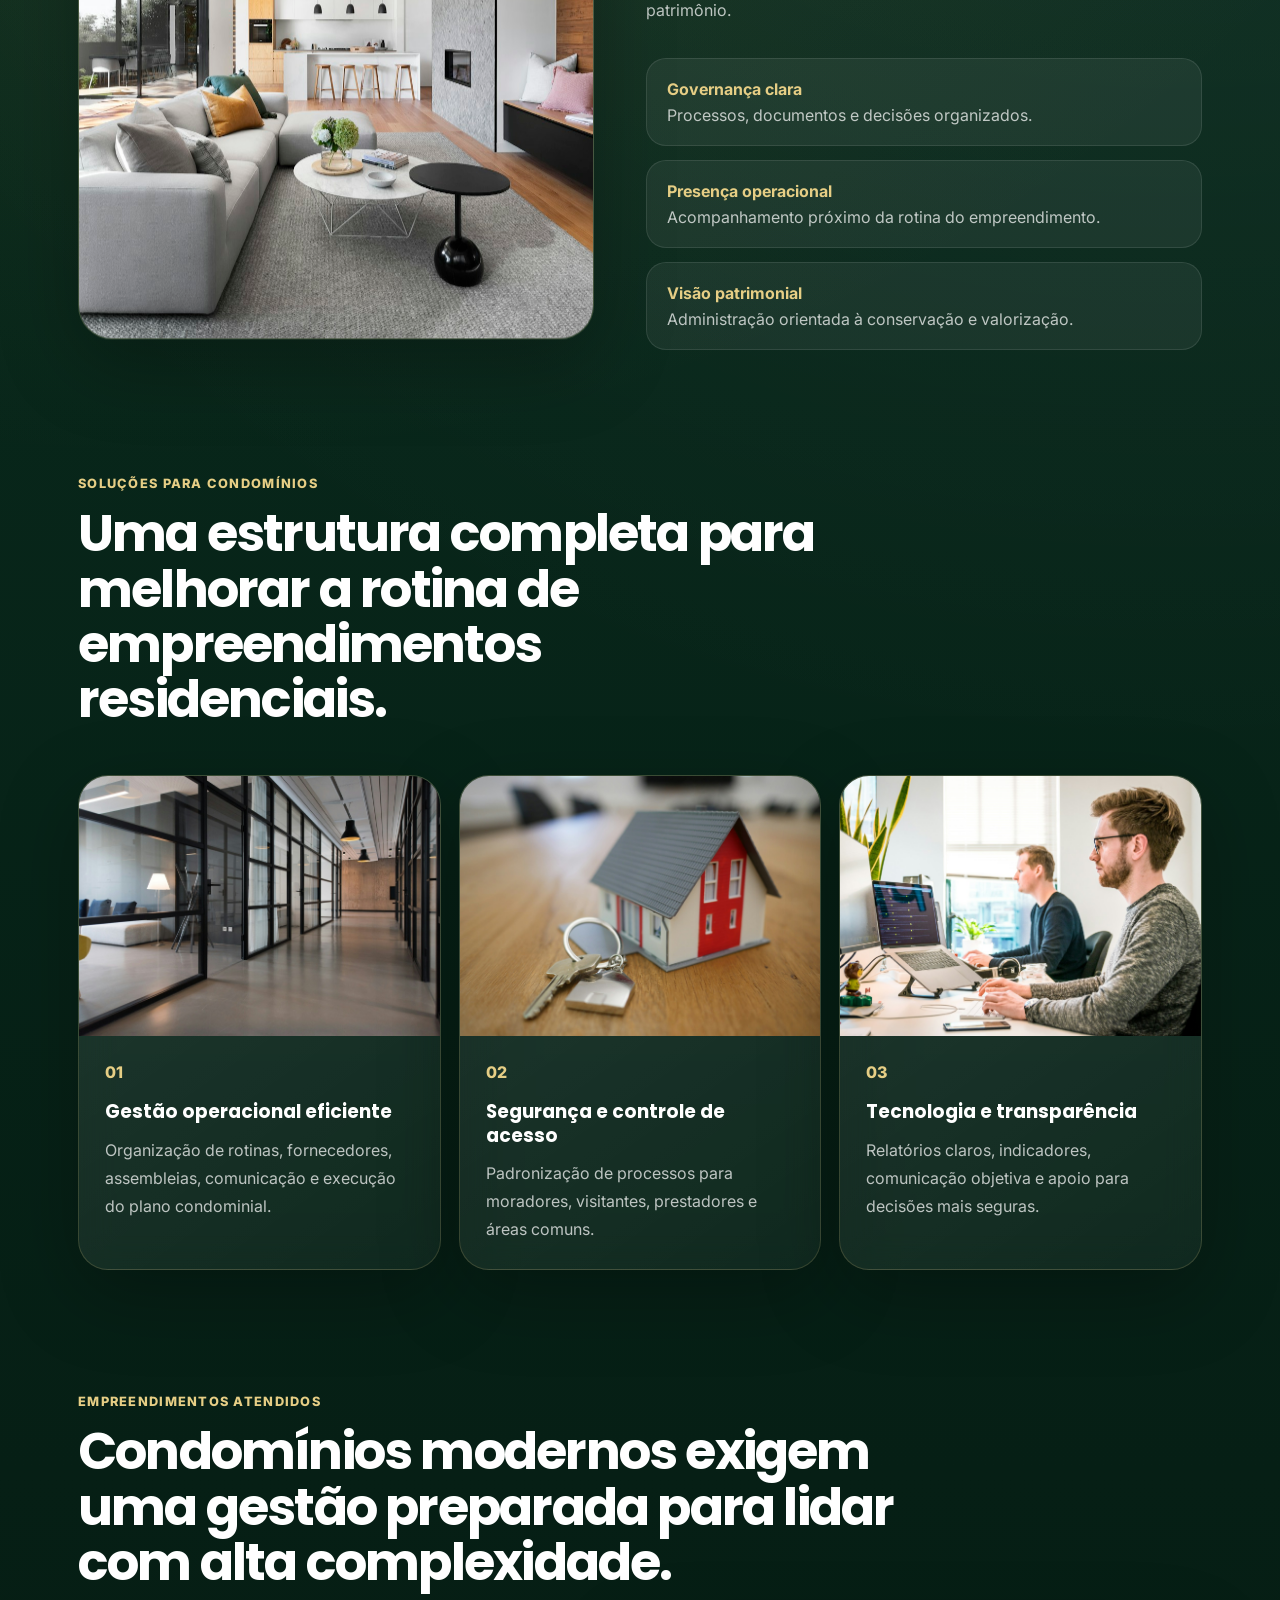
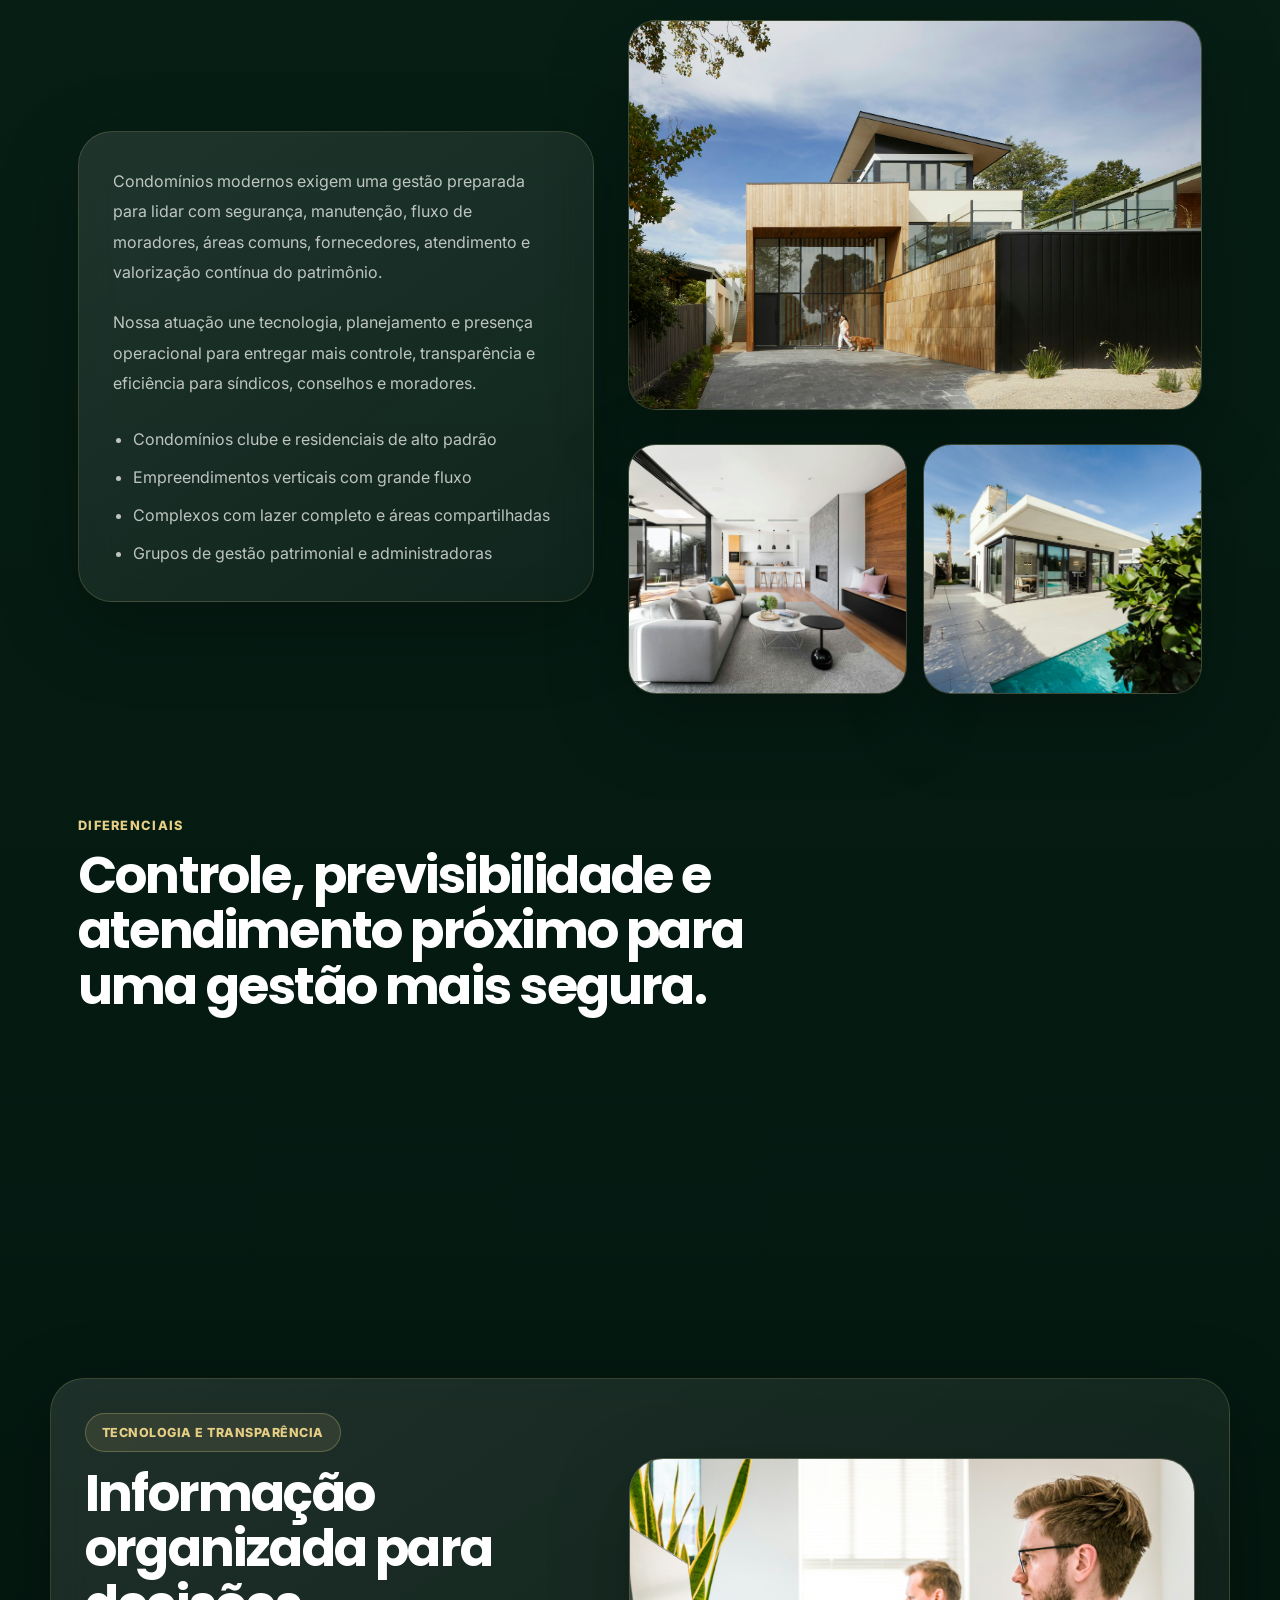
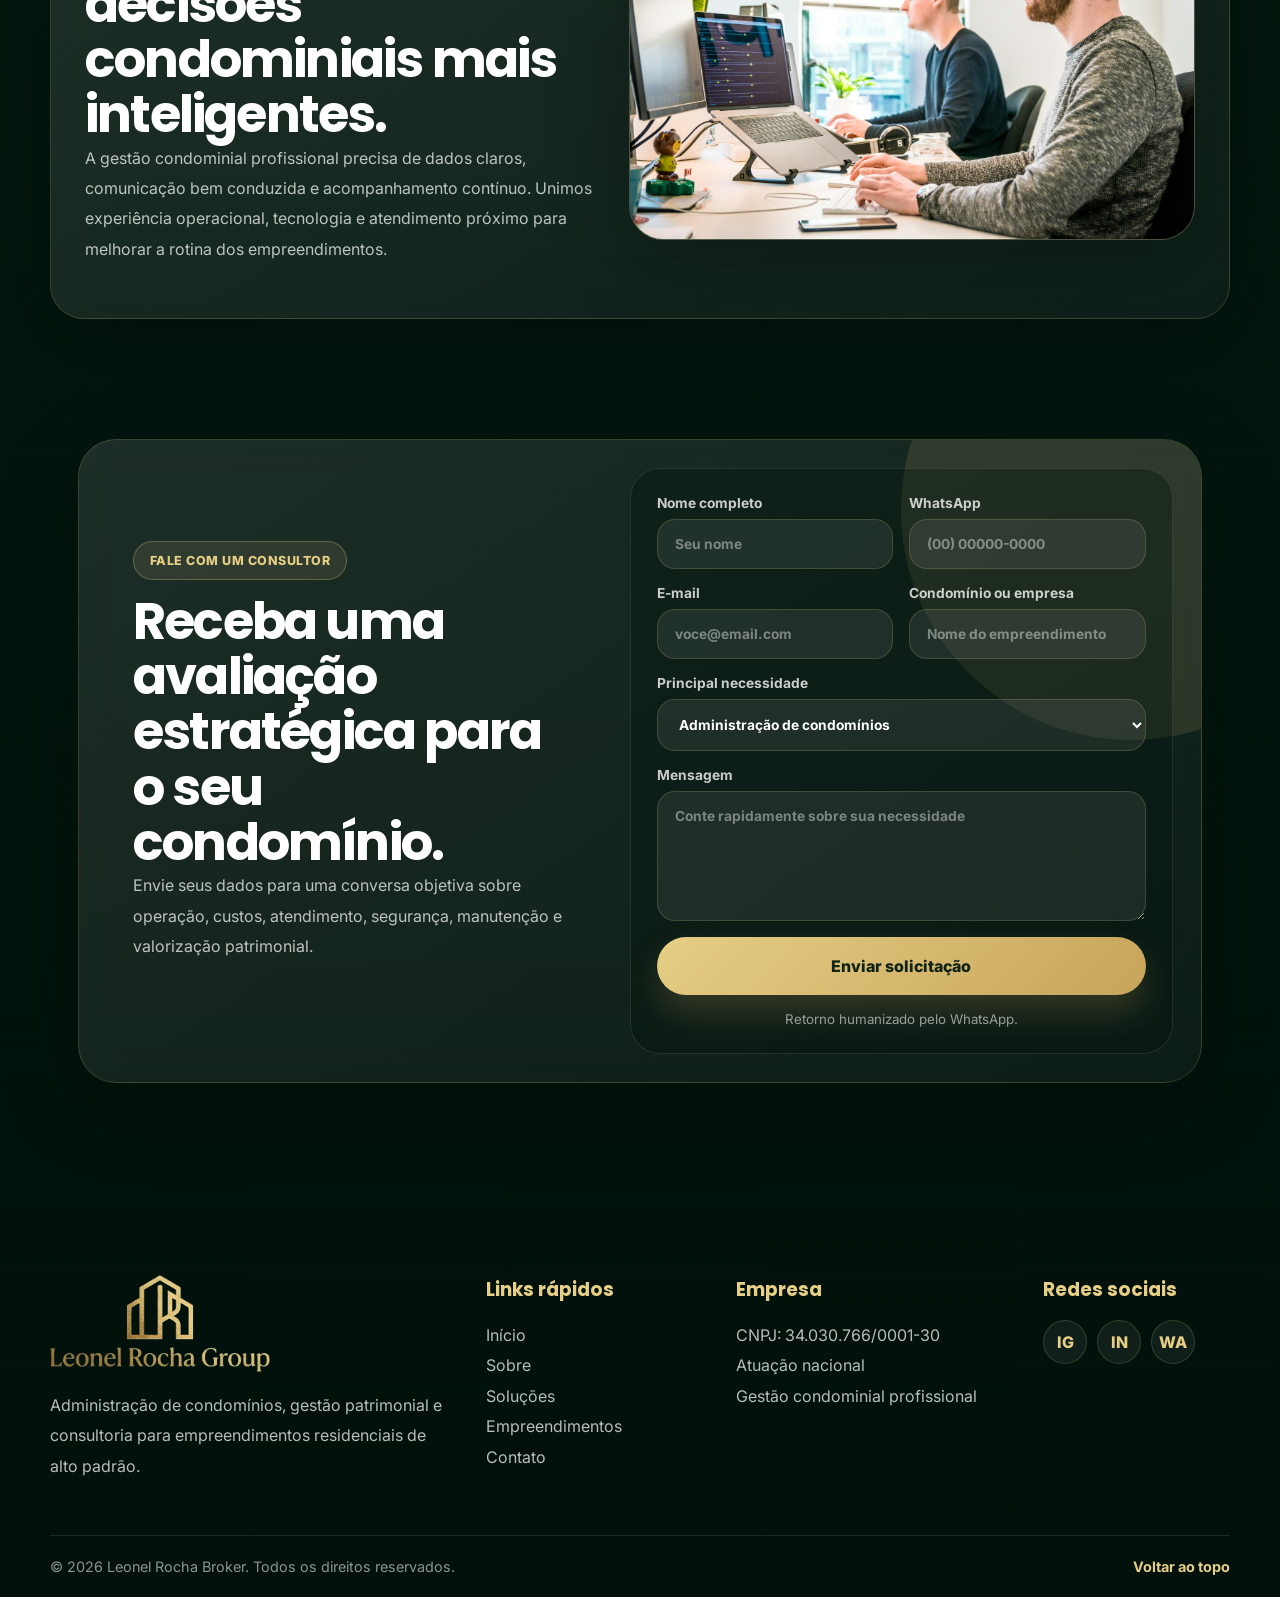
==== commit f21296b8: "Atualização do site 2" ====
--- a/index.html
+++ b/index.html
@@ -18,7 +18,7 @@
         href="https://fonts.googleapis.com/css2?family=Inter:wght@400;500;600;700;800&family=Poppins:wght@500;600;700;800&display=swap"
         rel="stylesheet">
 
-    <link rel="stylesheet" href="css/style.css">
+    <link rel="stylesheet" href="Css/style.css">
 </head>
 
 <body>
--- a/Css/style.css
+++ b/Css/style.css
@@ -0,0 +1,1018 @@
+/* Base e variáveis */
+:root{
+  --green-950:#02110b;
+  --green-900:#061f15;
+  --green-800:#0b3323;
+  --gold-500:#c7a45a;
+  --gold-300:#e6ce85;
+  --white:#ffffff;
+  --muted:rgba(255,255,255,.72);
+  --line:rgba(230,206,133,.18);
+  --glass:rgba(255,255,255,.085);
+  --shadow:0 24px 80px rgba(0,0,0,.28);
+  --radius-lg:34px;
+  --radius-md:22px;
+  --max:1180px;
+}
+
+*{
+  margin:0;
+  padding:0;
+  box-sizing:border-box;
+}
+
+html{
+  scroll-behavior:smooth;
+  scroll-padding-top:128px;
+}
+
+body{
+  min-height:100vh;
+  font-family:'Inter',sans-serif;
+  color:var(--white);
+  background:
+    radial-gradient(circle at 14% 8%, rgba(199,164,90,.18), transparent 26%),
+    radial-gradient(circle at 92% 12%, rgba(255,255,255,.07), transparent 28%),
+    linear-gradient(180deg, #0b3323 0%, #061f15 48%, #02110b 100%);
+  overflow-x:hidden;
+}
+
+body::before{
+  content:'';
+  position:fixed;
+  inset:0;
+  z-index:-1;
+  background-image:
+    linear-gradient(rgba(255,255,255,.035) 1px, transparent 1px),
+    linear-gradient(90deg, rgba(255,255,255,.035) 1px, transparent 1px);
+  background-size:84px 84px;
+  mask-image:linear-gradient(to bottom, rgba(0,0,0,.72), transparent 82%);
+}
+
+img{
+  display:block;
+  max-width:100%;
+}
+
+a{
+  color:inherit;
+  text-decoration:none;
+}
+
+button,
+input,
+textarea,
+select{
+  font:inherit;
+}
+
+h1,
+h2,
+h3{
+  font-family:'Poppins',sans-serif;
+}
+
+/* Cabeçalho */
+.site-header{
+  position:fixed;
+  top:0;
+  left:0;
+  z-index:1000;
+  width:100%;
+  padding:18px 22px;
+  transition:padding .3s ease, background .3s ease;
+}
+
+.site-header.is-scrolled{
+  padding:10px 22px;
+  background:rgba(2,17,11,.72);
+  backdrop-filter:blur(18px);
+  -webkit-backdrop-filter:blur(18px);
+}
+
+.header-container{
+  width:min(100%, 1420px);
+  min-height:96px;
+  margin:0 auto;
+  padding:14px 20px;
+  display:grid;
+  grid-template-columns:auto 1fr auto auto;
+  align-items:center;
+  gap:26px;
+  border:1px solid var(--line);
+  border-radius:30px;
+  background:linear-gradient(135deg, rgba(255,255,255,.11), rgba(255,255,255,.055));
+  box-shadow:0 20px 70px rgba(0,0,0,.22);
+  backdrop-filter:blur(22px);
+  -webkit-backdrop-filter:blur(22px);
+}
+
+.brand{
+  width:238px;
+}
+
+.brand img{
+  width:100%;
+  height:72px;
+  object-fit:contain;
+  filter:drop-shadow(0 12px 20px rgba(0,0,0,.28));
+}
+
+.main-nav{
+  justify-self:center;
+  display:flex;
+  align-items:center;
+  gap:8px;
+  padding:8px;
+  border:1px solid rgba(255,255,255,.12);
+  border-radius:999px;
+  background:rgba(255,255,255,.06);
+}
+
+.main-nav a{
+  padding:12px 16px;
+  border-radius:999px;
+  color:rgba(255,255,255,.78);
+  font-size:.88rem;
+  font-weight:700;
+  transition:.25s ease;
+}
+
+.main-nav a:hover,
+.main-nav a.active{
+  color:#102316;
+  background:linear-gradient(135deg, var(--gold-300), var(--gold-500));
+  box-shadow:0 12px 28px rgba(199,164,90,.22);
+}
+
+.header-button,
+.button,
+.contact-form button{
+  min-height:50px;
+  padding:0 24px;
+  display:inline-flex;
+  align-items:center;
+  justify-content:center;
+  border:0;
+  border-radius:999px;
+  color:#102316;
+  background:linear-gradient(135deg, var(--gold-300), var(--gold-500));
+  box-shadow:0 18px 34px rgba(199,164,90,.22);
+  font-weight:800;
+  cursor:pointer;
+  transition:transform .25s ease, box-shadow .25s ease;
+}
+
+.header-button:hover,
+.button:hover,
+.contact-form button:hover{
+  transform:translateY(-3px);
+  box-shadow:0 22px 44px rgba(199,164,90,.3);
+}
+
+.menu-button{
+  display:none;
+  width:50px;
+  height:50px;
+  border:1px solid var(--line);
+  border-radius:16px;
+  background:rgba(255,255,255,.08);
+  cursor:pointer;
+}
+
+.menu-button span{
+  display:block;
+  width:22px;
+  height:2px;
+  margin:5px auto;
+  border-radius:999px;
+  background:var(--gold-300);
+  transition:.3s ease;
+}
+
+.menu-button.open span:nth-child(1){
+  transform:translateY(7px) rotate(45deg);
+}
+
+.menu-button.open span:nth-child(2){
+  opacity:0;
+}
+
+.menu-button.open span:nth-child(3){
+  transform:translateY(-7px) rotate(-45deg);
+}
+
+/* Hero */
+.hero{
+  min-height:100vh;
+  padding:188px 28px 92px;
+  position:relative;
+  display:flex;
+  align-items:center;
+  justify-content:center;
+  overflow:hidden;
+}
+
+.hero-image,
+.hero-overlay{
+  position:absolute;
+  inset:0;
+}
+
+.hero-image img{
+  width:100%;
+  height:100%;
+  object-fit:cover;
+  opacity:.36;
+  transform:scale(1.04);
+}
+
+.hero-overlay{
+  background:
+    linear-gradient(90deg, rgba(2,17,11,.98) 0%, rgba(6,31,21,.86) 42%, rgba(6,31,21,.58) 100%),
+    radial-gradient(circle at 74% 35%, rgba(199,164,90,.22), transparent 34%);
+}
+
+.hero-content,
+.hero-card{
+  position:relative;
+  z-index:2;
+}
+
+.hero-content{
+  width:min(100%, 980px);
+  margin:0 auto;
+  text-align:center;
+}
+
+.section-label{
+  display:inline-flex;
+  width:max-content;
+  max-width:100%;
+  padding:11px 16px;
+  border:1px solid rgba(230,206,133,.28);
+  border-radius:999px;
+  color:var(--gold-300);
+  background:rgba(230,206,133,.1);
+  font-size:.78rem;
+  font-weight:800;
+  letter-spacing:.04em;
+  text-transform:uppercase;
+}
+
+.hero h1{
+  max-width:980px;
+  margin:26px 0 24px;
+  color:var(--white);
+  font-size:clamp(3.4rem, 5.4vw, 5.7rem);
+  line-height:1.04;
+  letter-spacing:-.04em;
+}
+
+.hero p{
+  max-width:720px;
+  margin:0 auto;
+  color:var(--muted);
+  font-size:1.06rem;
+  line-height:1.85;
+}
+
+.hero-actions{
+  display:flex;
+  flex-wrap:wrap;
+  justify-content:center;
+  gap:14px;
+  margin-top:34px;
+}
+
+.button-secondary{
+  color:var(--white);
+  background:rgba(255,255,255,.08);
+  border:1px solid rgba(255,255,255,.16);
+  box-shadow:none;
+}
+
+.hero-card{
+  position:absolute;
+  right:28px;
+  bottom:64px;
+  z-index:3;
+  width:min(360px, calc(100% - 56px));
+  padding:28px;
+  border:1px solid rgba(255,255,255,.14);
+  border-radius:var(--radius-lg);
+  background:linear-gradient(145deg, rgba(255,255,255,.13), rgba(255,255,255,.06));
+  box-shadow:var(--shadow);
+  backdrop-filter:blur(18px);
+  -webkit-backdrop-filter:blur(18px);
+}
+
+.hero-card span{
+  color:rgba(255,255,255,.58);
+  font-size:.78rem;
+  font-weight:700;
+  text-transform:uppercase;
+  letter-spacing:.06em;
+}
+
+.hero-card strong{
+  display:block;
+  margin:12px 0 18px;
+  color:var(--white);
+  font-size:1.35rem;
+  line-height:1.35;
+}
+
+.hero-card p{
+  color:var(--muted);
+  line-height:1.75;
+}
+
+/* Seções gerais */
+section,
+.site-footer{
+  padding-left:28px;
+  padding-right:28px;
+}
+
+.observe-section,
+.solution-card,
+.differential-grid article,
+.metrics article{
+  opacity:0;
+  transform:translateY(34px);
+  transition:opacity .8s ease, transform .8s ease;
+}
+
+.is-visible{
+  opacity:1;
+  transform:translateY(0);
+}
+
+.section-heading{
+  max-width:840px;
+  margin-bottom:48px;
+}
+
+.section-heading.narrow{
+  max-width:760px;
+}
+
+.section-heading span{
+  color:var(--gold-300);
+  font-size:.8rem;
+  font-weight:800;
+  text-transform:uppercase;
+  letter-spacing:.1em;
+}
+
+.section-heading h2,
+.technology h2,
+.contact-copy h2{
+  margin-top:14px;
+  color:var(--white);
+  font-size:clamp(2rem, 4vw, 4rem);
+  line-height:1.08;
+  letter-spacing:-.035em;
+}
+
+.metrics,
+.about,
+.solutions,
+.properties,
+.differentials,
+.technology,
+.contact,
+.footer-grid,
+.footer-bottom{
+  width:min(100%, var(--max));
+  margin-left:auto;
+  margin-right:auto;
+}
+
+/* Indicadores e cards */
+.metrics{
+  margin-top:-54px;
+  position:relative;
+  z-index:4;
+  display:grid;
+  grid-template-columns:repeat(4, 1fr);
+  gap:16px;
+}
+
+.metrics article,
+.image-frame,
+.solution-card,
+.property-copy,
+.property-gallery figure,
+.differential-grid article,
+.technology,
+.contact-panel{
+  border:1px solid var(--line);
+  background:linear-gradient(145deg, rgba(255,255,255,.105), rgba(255,255,255,.045));
+  box-shadow:var(--shadow);
+  backdrop-filter:blur(18px);
+  -webkit-backdrop-filter:blur(18px);
+}
+
+.metrics article{
+  min-height:150px;
+  padding:24px;
+  border-radius:26px;
+}
+
+.metrics strong{
+  color:var(--gold-300);
+  font-size:2.4rem;
+  line-height:1;
+}
+
+.metrics span{
+  display:block;
+  margin-top:16px;
+  color:var(--muted);
+  line-height:1.5;
+}
+
+/* Conteúdo */
+.about,
+.solutions,
+.properties,
+.differentials,
+.technology,
+.contact{
+  padding-top:120px;
+}
+
+.about-grid,
+.property-layout,
+.technology,
+.contact-panel{
+  display:grid;
+  grid-template-columns:.9fr 1fr;
+  gap:34px;
+  align-items:center;
+}
+
+.image-frame{
+  border-radius:var(--radius-lg);
+  overflow:hidden;
+}
+
+.image-frame img{
+  width:100%;
+  height:100%;
+  min-height:560px;
+  object-fit:cover;
+  transition:transform .7s ease;
+}
+
+.image-frame:hover img,
+.solution-card:hover img,
+.property-gallery figure:hover img{
+  transform:scale(1.045);
+}
+
+.about-text{
+  padding-left:18px;
+}
+
+.about-text p,
+.property-copy p,
+.technology p,
+.contact-copy p{
+  color:var(--muted);
+  line-height:1.9;
+  margin-bottom:20px;
+}
+
+.about-list{
+  display:grid;
+  gap:14px;
+  margin-top:32px;
+}
+
+.about-list div{
+  padding:20px;
+  border:1px solid rgba(255,255,255,.1);
+  border-radius:20px;
+  background:rgba(255,255,255,.06);
+}
+
+.about-list strong{
+  display:block;
+  color:var(--gold-300);
+  margin-bottom:6px;
+}
+
+.about-list span{
+  color:var(--muted);
+}
+
+/* Soluções */
+.solution-grid{
+  display:grid;
+  grid-template-columns:repeat(3, 1fr);
+  gap:18px;
+}
+
+.solution-card{
+  border-radius:30px;
+  overflow:hidden;
+  transition:transform .35s ease, border-color .35s ease, background .35s ease;
+}
+
+.solution-card:hover{
+  transform:translateY(-8px);
+  border-color:rgba(230,206,133,.36);
+}
+
+.solution-card img{
+  width:100%;
+  height:260px;
+  object-fit:cover;
+  transition:transform .7s ease;
+}
+
+.solution-card div{
+  padding:26px;
+}
+
+.solution-card span{
+  color:var(--gold-300);
+  font-weight:800;
+}
+
+.solution-card h3{
+  margin:18px 0 12px;
+  color:var(--white);
+  line-height:1.25;
+}
+
+.solution-card p{
+  color:var(--muted);
+  line-height:1.75;
+}
+
+/* Empreendimentos e diferenciais */
+.property-copy{
+  border-radius:var(--radius-lg);
+  padding:34px;
+}
+
+.property-copy ul{
+  margin-top:26px;
+  padding-left:20px;
+}
+
+.property-copy li{
+  color:var(--muted);
+  line-height:1.75;
+}
+
+.property-copy li + li{
+  margin-top:10px;
+}
+
+.property-gallery{
+  display:grid;
+  grid-template-columns:1fr 1fr;
+  gap:16px;
+}
+
+.property-gallery figure{
+  min-height:250px;
+  border-radius:28px;
+  overflow:hidden;
+}
+
+.property-gallery .gallery-large{
+  grid-column:1 / -1;
+  min-height:390px;
+}
+
+.property-gallery img{
+  width:100%;
+  height:100%;
+  object-fit:cover;
+  transition:transform .7s ease;
+}
+
+.differential-grid{
+  display:grid;
+  grid-template-columns:repeat(4, 1fr);
+  gap:16px;
+}
+
+.differential-grid article{
+  min-height:150px;
+  padding:24px;
+  display:flex;
+  align-items:flex-end;
+  border-radius:24px;
+  color:var(--white);
+  font-weight:700;
+  line-height:1.35;
+}
+
+.technology{
+  padding:34px;
+  border-radius:var(--radius-lg);
+}
+
+.technology .image-frame img{
+  min-height:380px;
+}
+
+/* Contato */
+.contact{
+  padding-bottom:120px;
+}
+
+.contact-panel{
+  padding:28px;
+  border-radius:38px;
+  overflow:hidden;
+  position:relative;
+}
+
+.contact-panel::before{
+  content:'';
+  position:absolute;
+  right:-160px;
+  top:-160px;
+  width:460px;
+  height:460px;
+  border-radius:50%;
+  background:rgba(230,206,133,.12);
+}
+
+.contact-copy,
+.contact-form{
+  position:relative;
+  z-index:2;
+}
+
+.contact-copy{
+  padding:26px;
+}
+
+.contact-form{
+  display:grid;
+  gap:16px;
+  padding:26px;
+  border:1px solid rgba(255,255,255,.1);
+  border-radius:30px;
+  background:rgba(2,17,11,.32);
+}
+
+.form-row{
+  display:grid;
+  grid-template-columns:1fr 1fr;
+  gap:16px;
+}
+
+.contact-form label{
+  display:grid;
+  gap:8px;
+  color:rgba(255,255,255,.78);
+  font-size:.86rem;
+  font-weight:700;
+}
+
+.contact-form input,
+.contact-form textarea,
+.contact-form select{
+  width:100%;
+  padding:16px 17px;
+  border:1px solid rgba(230,206,133,.18);
+  border-radius:18px;
+  outline:none;
+  color:var(--white);
+  background:rgba(255,255,255,.08);
+  transition:border-color .25s ease, box-shadow .25s ease, background .25s ease;
+}
+
+.contact-form textarea{
+  min-height:130px;
+  resize:vertical;
+}
+
+.contact-form option{
+  color:#102316;
+}
+
+.contact-form input::placeholder,
+.contact-form textarea::placeholder{
+  color:rgba(255,255,255,.42);
+}
+
+.contact-form input:focus,
+.contact-form textarea:focus,
+.contact-form select:focus{
+  border-color:rgba(230,206,133,.5);
+  background:rgba(255,255,255,.12);
+  box-shadow:0 0 0 4px rgba(230,206,133,.09);
+}
+
+.contact-form button{
+  min-height:58px;
+  font-size:1rem;
+}
+
+.contact-form small{
+  color:rgba(255,255,255,.56);
+  text-align:center;
+}
+
+.contact-form.sent{
+  border-color:rgba(37,211,102,.34);
+}
+
+/* Rodapé */
+.site-footer{
+  padding-top:72px;
+  background:linear-gradient(180deg, rgba(2,17,11,.2), rgba(2,17,11,.92));
+}
+
+.footer-grid{
+  display:grid;
+  grid-template-columns:1.4fr .75fr .95fr .65fr;
+  gap:34px;
+  padding-bottom:54px;
+}
+
+.footer-grid img{
+  width:220px;
+  margin-bottom:18px;
+}
+
+.footer-grid h3{
+  color:var(--gold-300);
+  margin-bottom:16px;
+}
+
+.footer-grid p,
+.footer-grid a{
+  display:block;
+  color:var(--muted);
+  line-height:1.9;
+}
+
+.footer-grid a:hover{
+  color:var(--gold-300);
+}
+
+.social-links{
+  display:flex;
+  gap:10px;
+}
+
+.social-links a{
+  width:44px;
+  height:44px;
+  display:inline-flex;
+  align-items:center;
+  justify-content:center;
+  border:1px solid var(--line);
+  border-radius:50%;
+  color:var(--gold-300);
+  background:rgba(255,255,255,.06);
+  font-weight:800;
+}
+
+.footer-bottom{
+  padding:22px 0;
+  display:flex;
+  align-items:center;
+  justify-content:space-between;
+  gap:18px;
+  border-top:1px solid rgba(255,255,255,.1);
+  color:rgba(255,255,255,.55);
+  font-size:.9rem;
+}
+
+.footer-bottom a{
+  color:var(--gold-300);
+  font-weight:700;
+}
+
+/* WhatsApp flutuante */
+.whatsapp-float{
+  position:fixed;
+  right:24px;
+  bottom:24px;
+  z-index:999;
+  width:58px;
+  height:58px;
+  display:inline-flex;
+  align-items:center;
+  justify-content:center;
+  border-radius:50%;
+  background:linear-gradient(135deg, #25d366, #128c4a);
+  box-shadow:0 18px 44px rgba(37,211,102,.28);
+  transition:transform .25s ease, box-shadow .25s ease;
+}
+
+.whatsapp-float::before{
+  content:'';
+  position:absolute;
+  inset:-7px;
+  border-radius:50%;
+  border:1px solid rgba(37,211,102,.28);
+  animation:whatsappPulse 2.4s ease-in-out infinite;
+}
+
+.whatsapp-float svg{
+  width:31px;
+  height:31px;
+  fill:white;
+}
+
+.whatsapp-float:hover{
+  transform:translateY(-4px) scale(1.04);
+  box-shadow:0 24px 54px rgba(37,211,102,.36);
+}
+
+@keyframes whatsappPulse{
+  50%{
+    transform:scale(1.16);
+    opacity:.28;
+  }
+}
+
+/* Responsividade */
+@media(max-width:1180px){
+  .header-container{
+    grid-template-columns:auto 1fr auto;
+  }
+
+  .brand{
+    width:210px;
+  }
+
+  .header-button{
+    display:none;
+  }
+
+  .about-grid,
+  .property-layout,
+  .technology,
+  .contact-panel{
+    grid-template-columns:1fr;
+  }
+
+  .hero-card{
+    position:relative;
+    right:auto;
+    bottom:auto;
+    width:min(100%, 680px);
+    margin:38px auto 0;
+  }
+
+  .solution-grid,
+  .metrics,
+  .differential-grid{
+    grid-template-columns:repeat(2, 1fr);
+  }
+
+  .footer-grid{
+    grid-template-columns:1fr 1fr;
+  }
+}
+
+@media(max-width:900px){
+  html{
+    scroll-padding-top:108px;
+  }
+
+  .site-header{
+    padding:12px;
+  }
+
+  .header-container{
+    min-height:78px;
+    grid-template-columns:auto auto;
+    justify-content:space-between;
+    border-radius:24px;
+  }
+
+  .brand{
+    width:178px;
+  }
+
+  .brand img{
+    height:58px;
+  }
+
+  .menu-button{
+    display:block;
+  }
+
+  .main-nav{
+    position:absolute;
+    top:calc(100% + 12px);
+    left:0;
+    right:0;
+    display:grid;
+    gap:8px;
+    border-radius:24px;
+    background:rgba(2,17,11,.96);
+    opacity:0;
+    visibility:hidden;
+    transform:translateY(-10px);
+    pointer-events:none;
+    transition:.3s ease;
+  }
+
+  .main-nav.open{
+    opacity:1;
+    visibility:visible;
+    transform:translateY(0);
+    pointer-events:auto;
+  }
+
+  .main-nav a{
+    width:100%;
+  }
+
+  .hero{
+    padding:145px 20px 78px;
+    display:block;
+  }
+
+  .hero h1{
+    font-size:clamp(2.55rem, 11vw, 4rem);
+  }
+
+  section,
+  .site-footer{
+    padding-left:20px;
+    padding-right:20px;
+  }
+}
+
+@media(max-width:680px){
+  .brand{
+    width:154px;
+  }
+
+  .metrics,
+  .solution-grid,
+  .property-gallery,
+  .differential-grid,
+  .footer-grid,
+  .form-row{
+    grid-template-columns:1fr;
+  }
+
+  .metrics{
+    margin-top:0;
+    padding-top:38px;
+  }
+
+  .hero-actions{
+    flex-direction:column;
+  }
+
+  .button{
+    width:100%;
+  }
+
+  .about,
+  .solutions,
+  .properties,
+  .differentials,
+  .technology,
+  .contact{
+    padding-top:86px;
+  }
+
+  .image-frame img{
+    min-height:380px;
+  }
+
+  .property-gallery .gallery-large,
+  .property-gallery figure{
+    min-height:260px;
+  }
+
+  .contact-panel,
+  .contact-form,
+  .contact-copy{
+    padding:20px;
+    border-radius:26px;
+  }
+
+  .footer-bottom{
+    flex-direction:column;
+    align-items:flex-start;
+  }
+
+  .whatsapp-float{
+    right:18px;
+    bottom:18px;
+    width:54px;
+    height:54px;
+  }
+}
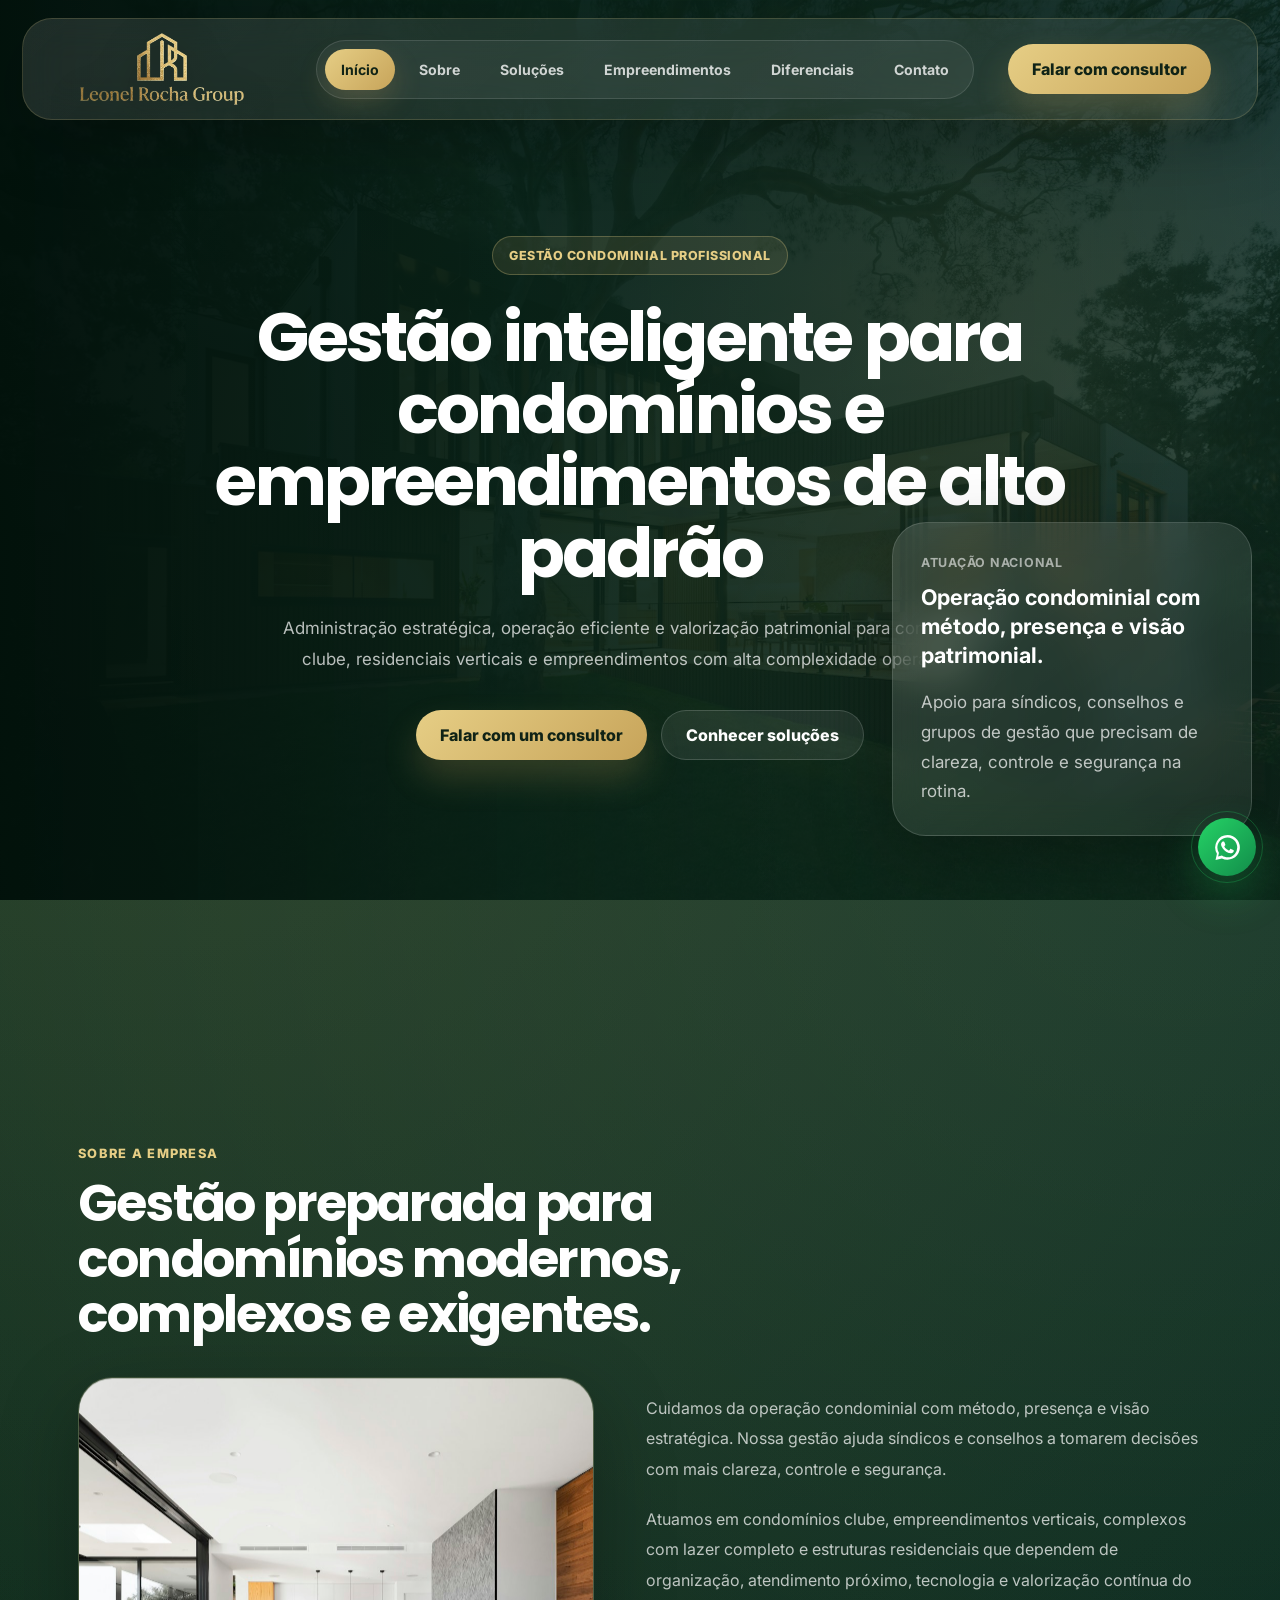
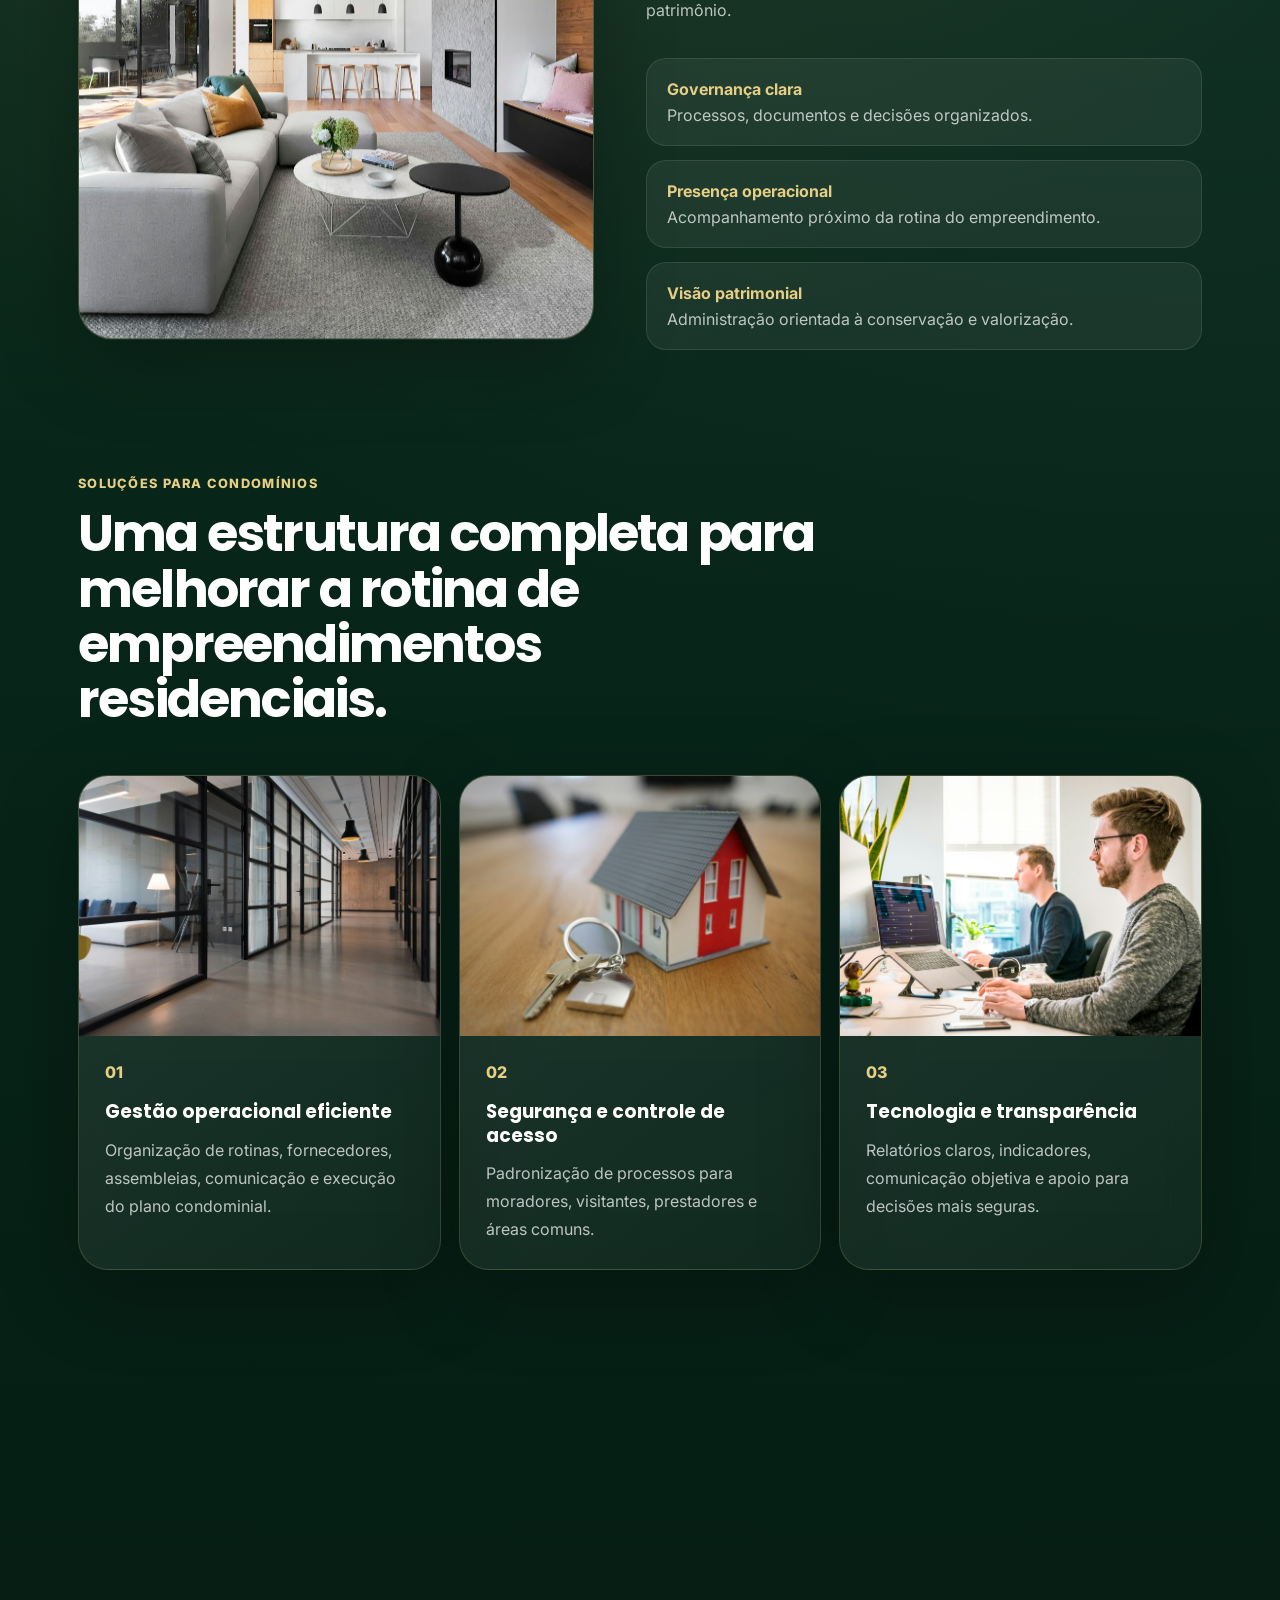
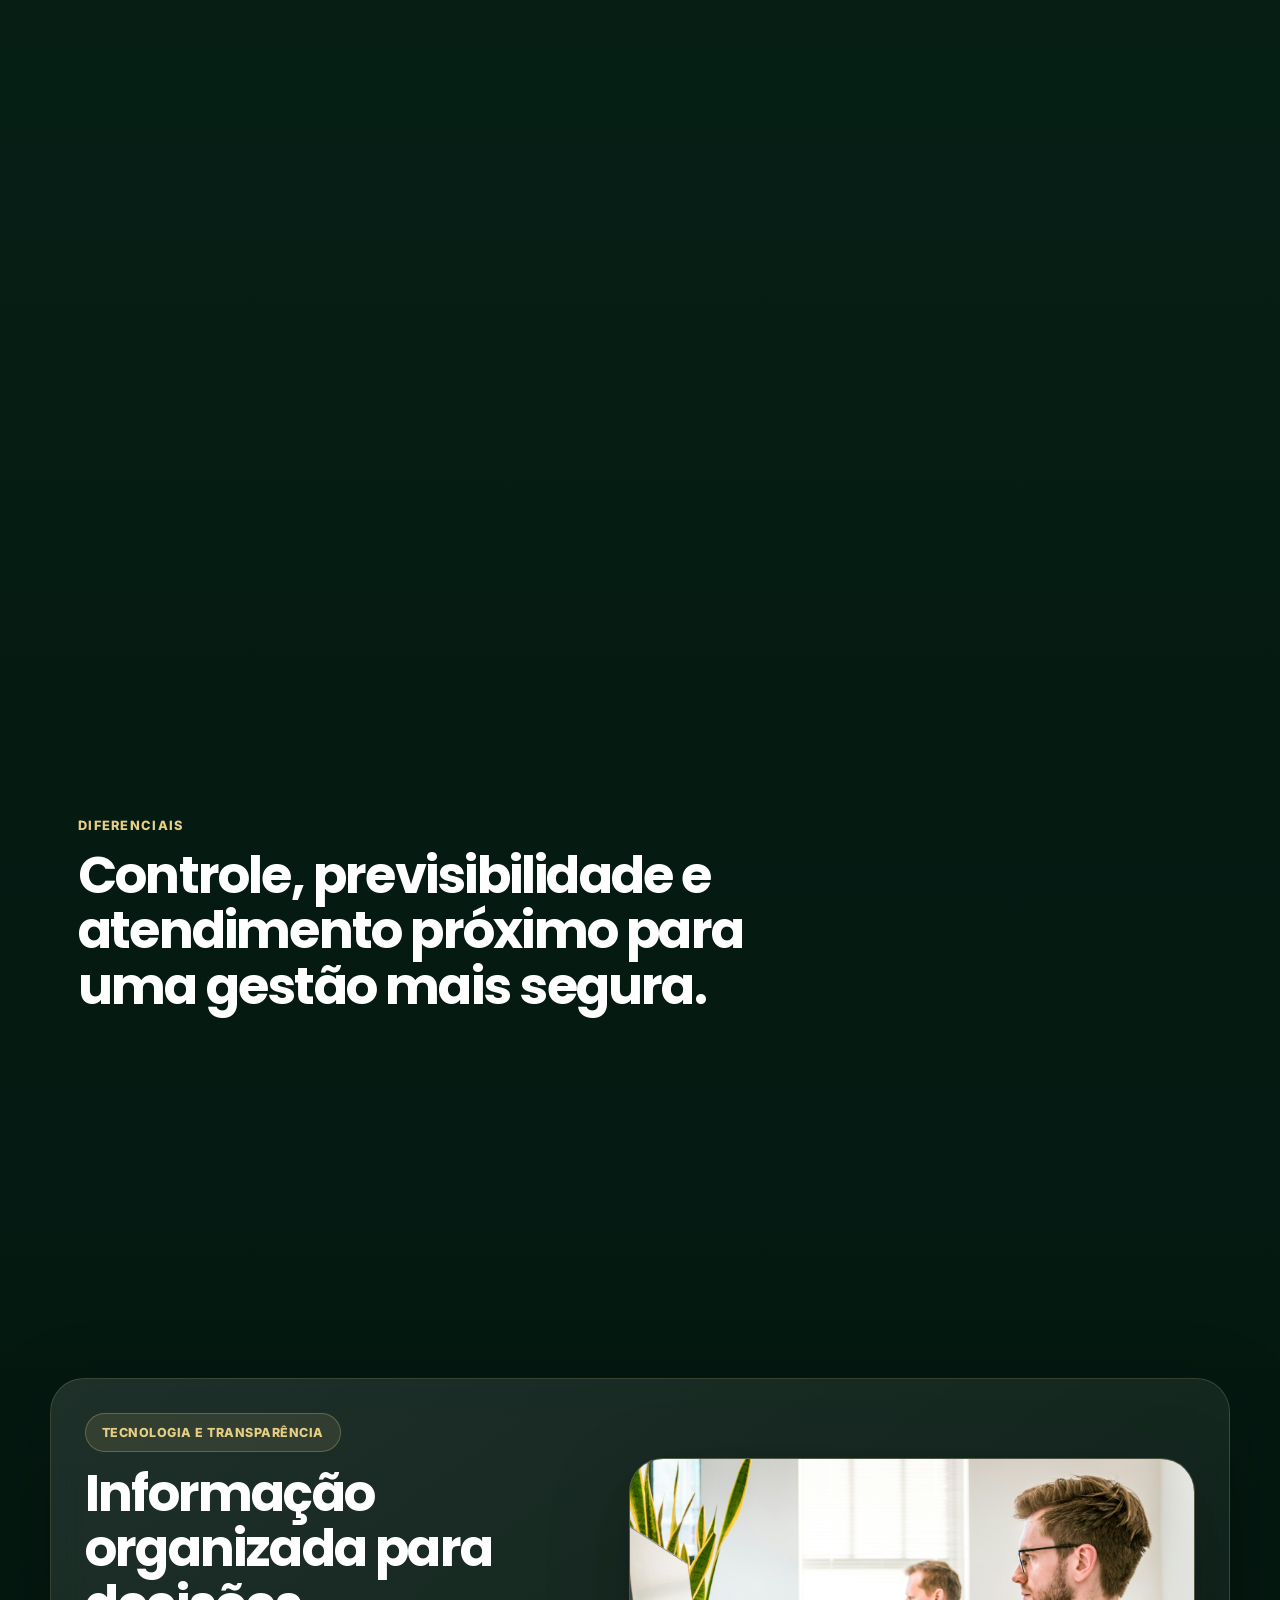
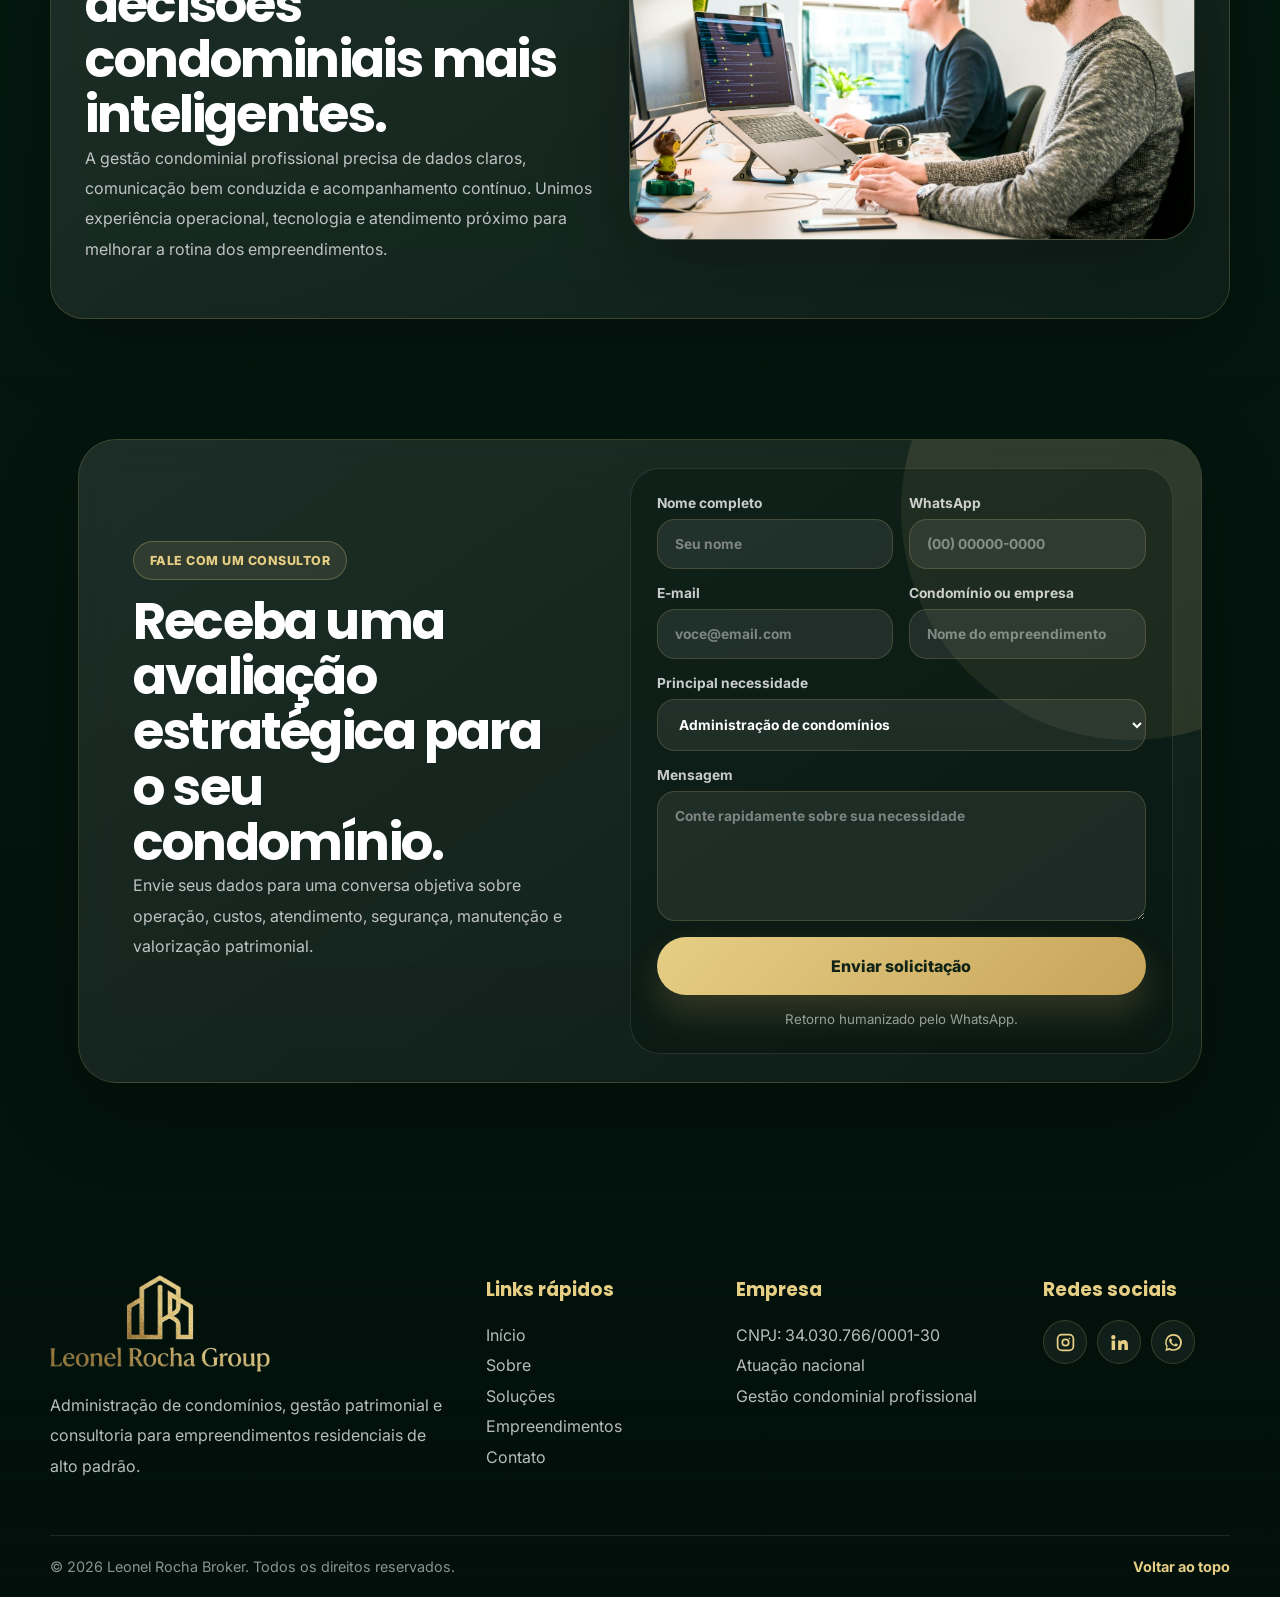
==== commit 86a99bc7: "Atualização do site rede sociais conexão" ====
--- a/index.html
+++ b/index.html
@@ -386,16 +386,39 @@
             <div>
                 <h3>Redes sociais</h3>
                 <div class="social-links">
-                    <a href="#" aria-label="Instagram">IG</a>
-                    <a href="#" aria-label="LinkedIn">IN</a>
-                    <a href="#" aria-label="WhatsApp">WA</a>
+                    <a href="https://www.instagram.com/explore/search/keyword/?q=Leonel%20Rocha%20Broker"
+                        target="_blank"
+                        rel="noopener"
+                        aria-label="Abrir Instagram">
+                        <svg viewBox="0 0 24 24" aria-hidden="true">
+                            <path d="M7.8 2h8.4A5.8 5.8 0 0 1 22 7.8v8.4a5.8 5.8 0 0 1-5.8 5.8H7.8A5.8 5.8 0 0 1 2 16.2V7.8A5.8 5.8 0 0 1 7.8 2Zm0 2A3.8 3.8 0 0 0 4 7.8v8.4A3.8 3.8 0 0 0 7.8 20h8.4a3.8 3.8 0 0 0 3.8-3.8V7.8A3.8 3.8 0 0 0 16.2 4H7.8Zm8.7 2.65a.85.85 0 1 1 0 1.7.85.85 0 0 1 0-1.7ZM12 7.3a4.7 4.7 0 1 1 0 9.4 4.7 4.7 0 0 1 0-9.4Zm0 2a2.7 2.7 0 1 0 0 5.4 2.7 2.7 0 0 0 0-5.4Z" />
+                        </svg>
+                    </a>
+
+                    <a href="https://www.linkedin.com/search/results/companies/?keywords=Leonel%20Rocha%20Broker"
+                        target="_blank"
+                        rel="noopener"
+                        aria-label="Abrir LinkedIn">
+                        <svg viewBox="0 0 24 24" aria-hidden="true">
+                            <path d="M4.98 3.5a2.5 2.5 0 1 1 0 5.001 2.5 2.5 0 0 1 0-5ZM3 9.75h4v10.7H3V9.75Zm6.2 0h3.83v1.46h.05c.53-.94 1.84-1.93 3.78-1.93 4.04 0 4.79 2.66 4.79 6.12v5.05h-4v-4.48c0-1.07-.02-2.45-1.49-2.45-1.5 0-1.73 1.17-1.73 2.38v4.55h-4V9.75Z" />
+                        </svg>
+                    </a>
+
+                    <a href="https://wa.me/5564999999999?text=Ol%C3%A1,%20gostaria%20de%20falar%20com%20um%20consultor%20sobre%20gest%C3%A3o%20condominial."
+                        target="_blank"
+                        rel="noopener"
+                        aria-label="Falar no WhatsApp">
+                        <svg viewBox="0 0 32 32" aria-hidden="true">
+                            <path d="M16.04 3.2A12.7 12.7 0 0 0 5.1 22.35L3.65 28.8l6.6-1.56A12.72 12.72 0 1 0 16.04 3.2Zm0 22.96c-1.92 0-3.78-.53-5.4-1.54l-.39-.24-3.9.92.86-3.82-.26-.4a10.22 10.22 0 1 1 9.09 5.08Zm5.82-7.65c-.32-.16-1.9-.94-2.2-1.05-.3-.11-.52-.16-.74.16-.22.32-.84 1.05-1.03 1.27-.19.21-.38.24-.7.08-.32-.16-1.36-.5-2.59-1.6-.96-.86-1.6-1.91-1.79-2.23-.19-.32-.02-.5.14-.66.15-.14.32-.38.48-.56.16-.19.21-.32.32-.54.11-.21.05-.4-.03-.56-.08-.16-.74-1.78-1.01-2.44-.27-.64-.54-.56-.74-.57h-.63c-.21 0-.56.08-.86.4-.3.32-1.13 1.1-1.13 2.68 0 1.58 1.16 3.11 1.32 3.32.16.21 2.28 3.48 5.53 4.88.77.33 1.38.53 1.85.68.78.25 1.48.21 2.04.13.62-.09 1.9-.78 2.17-1.53.27-.75.27-1.4.19-1.53-.08-.13-.3-.21-.62-.37Z" />
+                        </svg>
+                    </a>
                 </div>
             </div>
         </div>
 
         <div class="footer-bottom">
             <span>© 2026 Leonel Rocha Broker. Todos os direitos reservados.</span>
-            <a href="#topo">Voltar ao topo</a>
+            <a href="#topo" class="back-to-top">Voltar ao topo</a>
         </div>
     </footer>
     <!-- Fim do rodapé -->
--- a/Css/style.css
+++ b/Css/style.css
@@ -1,4 +1,22 @@
-/* Base e variáveis */
+/* =========================================================
+   Leonel Rocha Broker - Estilos principais
+
+   Sumário:
+   1. Base e variáveis
+   2. Cabeçalho
+   3. Hero
+   4. Seções gerais
+   5. Indicadores e cards
+   6. Conteúdo institucional
+   7. Soluções
+   8. Empreendimentos e diferenciais
+   9. Contato
+   10. Rodapé
+   11. WhatsApp flutuante
+   12. Responsividade
+========================================================= */
+
+/* 1. Base e variáveis */
 :root{
   --green-950:#02110b;
   --green-900:#061f15;
@@ -72,7 +90,7 @@
   font-family:'Poppins',sans-serif;
 }
 
-/* Cabeçalho */
+/* 2. Cabeçalho */
 .site-header{
   position:fixed;
   top:0;
@@ -202,7 +220,7 @@
   transform:translateY(-7px) rotate(-45deg);
 }
 
-/* Hero */
+/* 3. Hero */
 .hero{
   min-height:100vh;
   padding:188px 28px 92px;
@@ -328,7 +346,7 @@
   line-height:1.75;
 }
 
-/* Seções gerais */
+/* 4. Seções gerais */
 section,
 .site-footer{
   padding-left:28px;
@@ -390,7 +408,7 @@
   margin-right:auto;
 }
 
-/* Indicadores e cards */
+/* 5. Indicadores e cards */
 .metrics{
   margin-top:-54px;
   position:relative;
@@ -434,7 +452,7 @@
   line-height:1.5;
 }
 
-/* Conteúdo */
+/* 6. Conteúdo institucional */
 .about,
 .solutions,
 .properties,
@@ -509,7 +527,7 @@
   color:var(--muted);
 }
 
-/* Soluções */
+/* 7. Soluções */
 .solution-grid{
   display:grid;
   grid-template-columns:repeat(3, 1fr);
@@ -554,7 +572,7 @@
   line-height:1.75;
 }
 
-/* Empreendimentos e diferenciais */
+/* 8. Empreendimentos e diferenciais */
 .property-copy{
   border-radius:var(--radius-lg);
   padding:34px;
@@ -624,7 +642,7 @@
   min-height:380px;
 }
 
-/* Contato */
+/* 9. Contato */
 .contact{
   padding-bottom:120px;
 }
@@ -729,7 +747,7 @@
   border-color:rgba(37,211,102,.34);
 }
 
-/* Rodapé */
+/* 10. Rodapé */
 .site-footer{
   padding-top:72px;
   background:linear-gradient(180deg, rgba(2,17,11,.2), rgba(2,17,11,.92));
@@ -779,6 +797,19 @@
   color:var(--gold-300);
   background:rgba(255,255,255,.06);
   font-weight:800;
+  transition:transform .25s ease, background .25s ease, color .25s ease;
+}
+
+.social-links a:hover{
+  color:#102316;
+  background:linear-gradient(135deg, var(--gold-300), var(--gold-500));
+  transform:translateY(-3px);
+}
+
+.social-links svg{
+  width:21px;
+  height:21px;
+  fill:currentColor;
 }
 
 .footer-bottom{
@@ -795,9 +826,10 @@
 .footer-bottom a{
   color:var(--gold-300);
   font-weight:700;
-}
-
-/* WhatsApp flutuante */
+  cursor:pointer;
+}
+
+/* 11. WhatsApp flutuante */
 .whatsapp-float{
   position:fixed;
   right:24px;
@@ -841,7 +873,7 @@
   }
 }
 
-/* Responsividade */
+/* 12. Responsividade */
 @media(max-width:1180px){
   .header-container{
     grid-template-columns:auto 1fr auto;
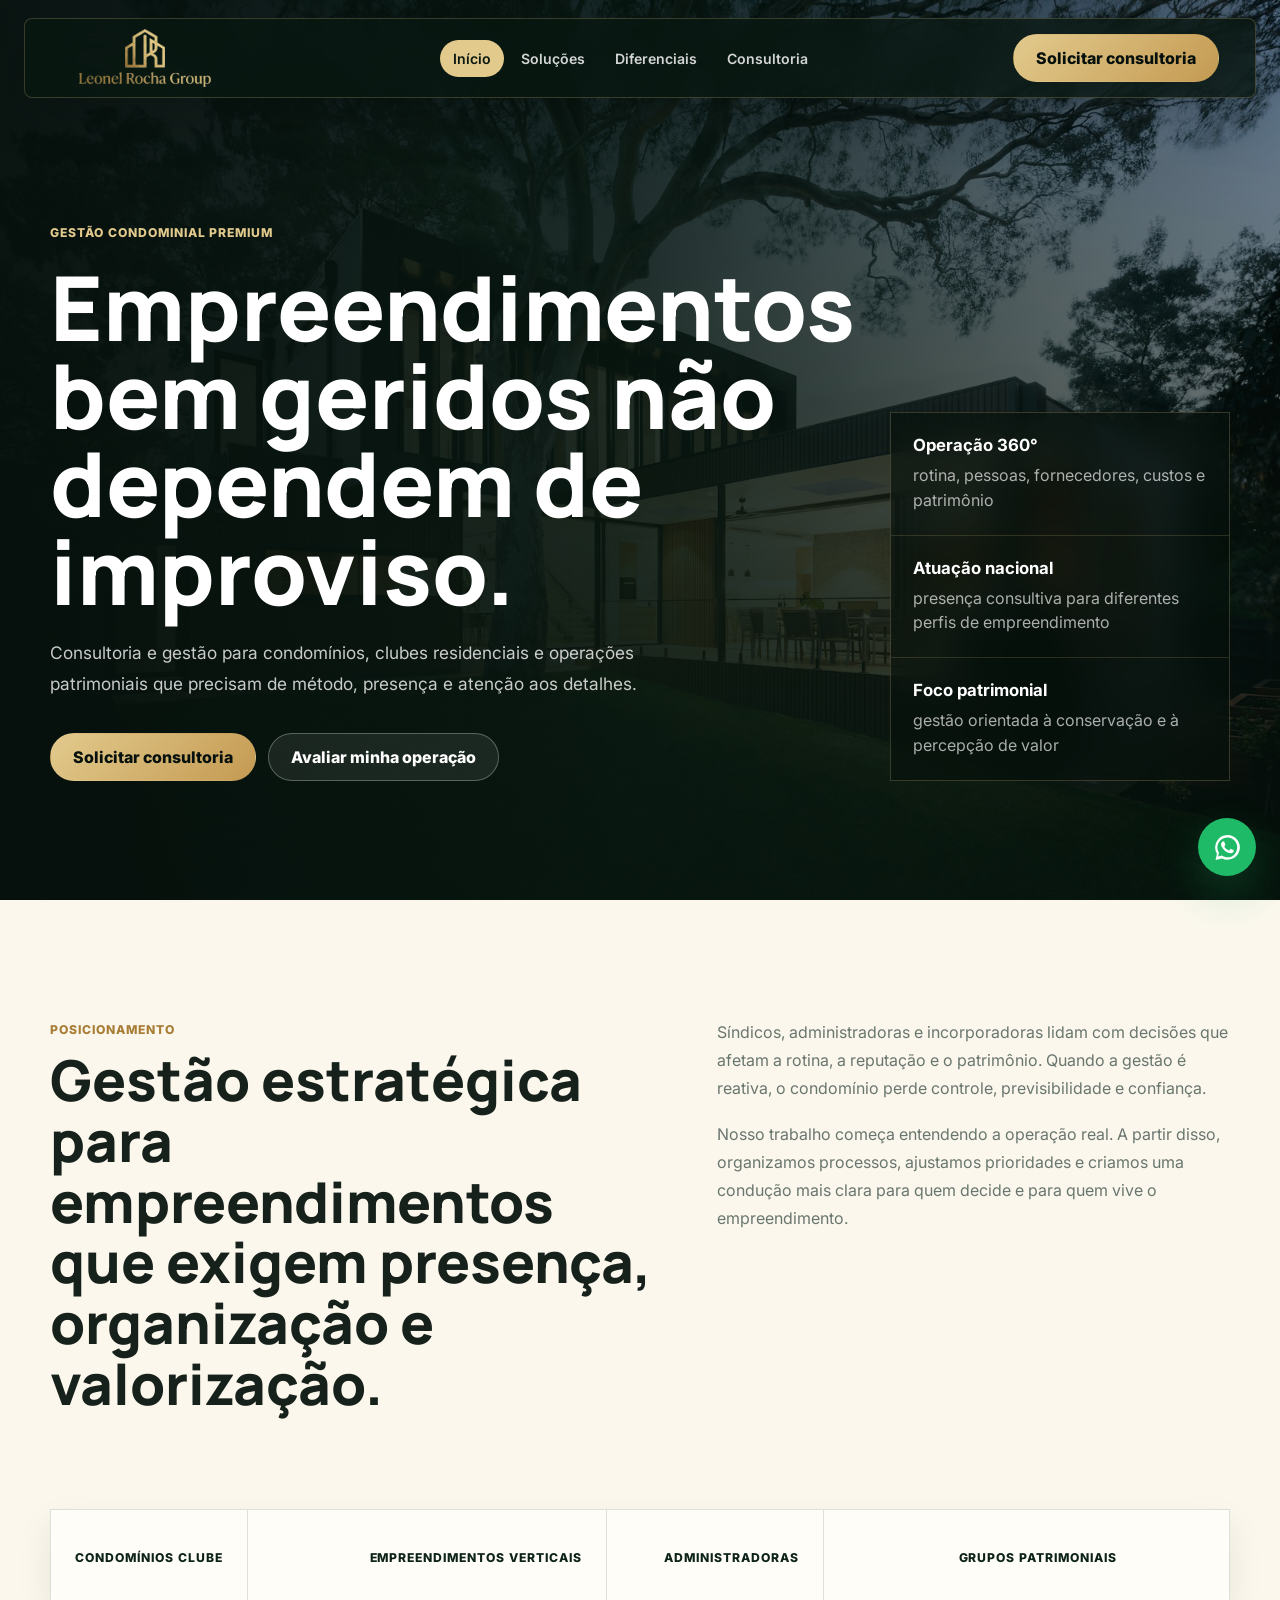
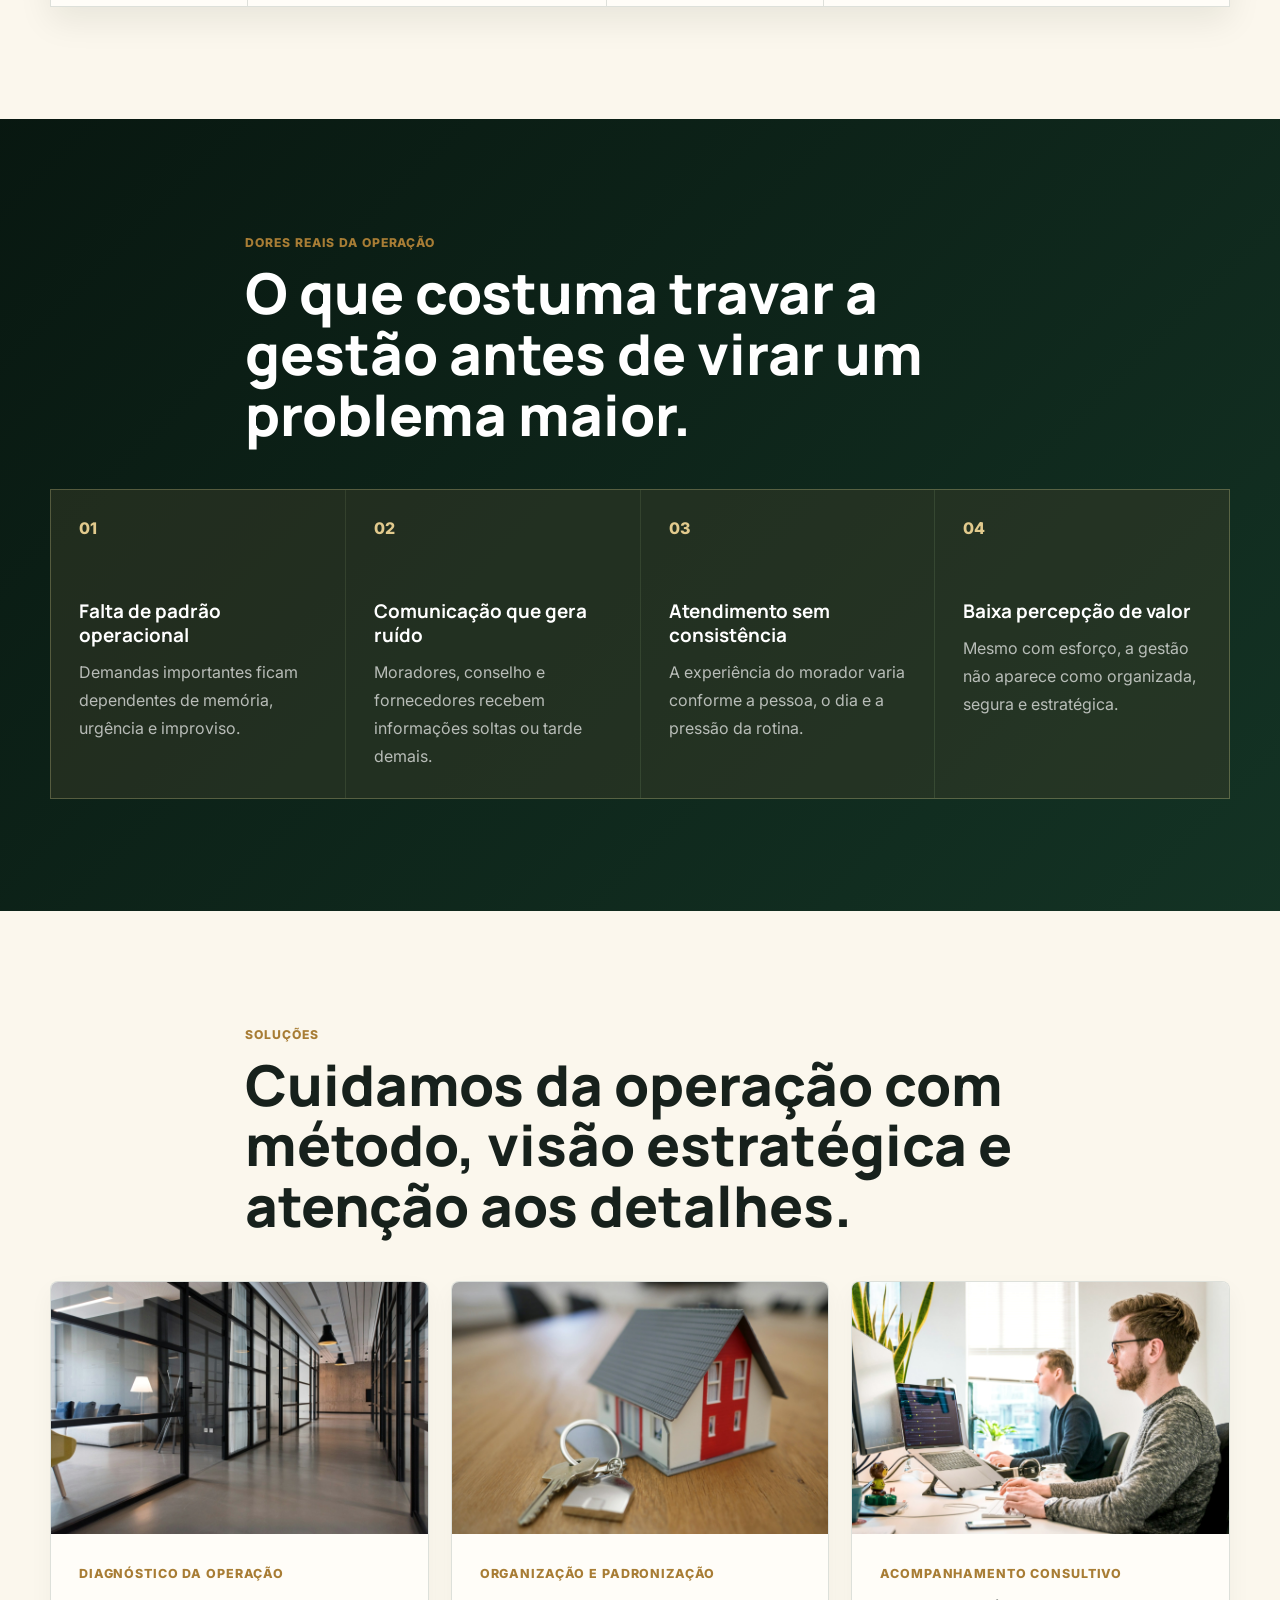
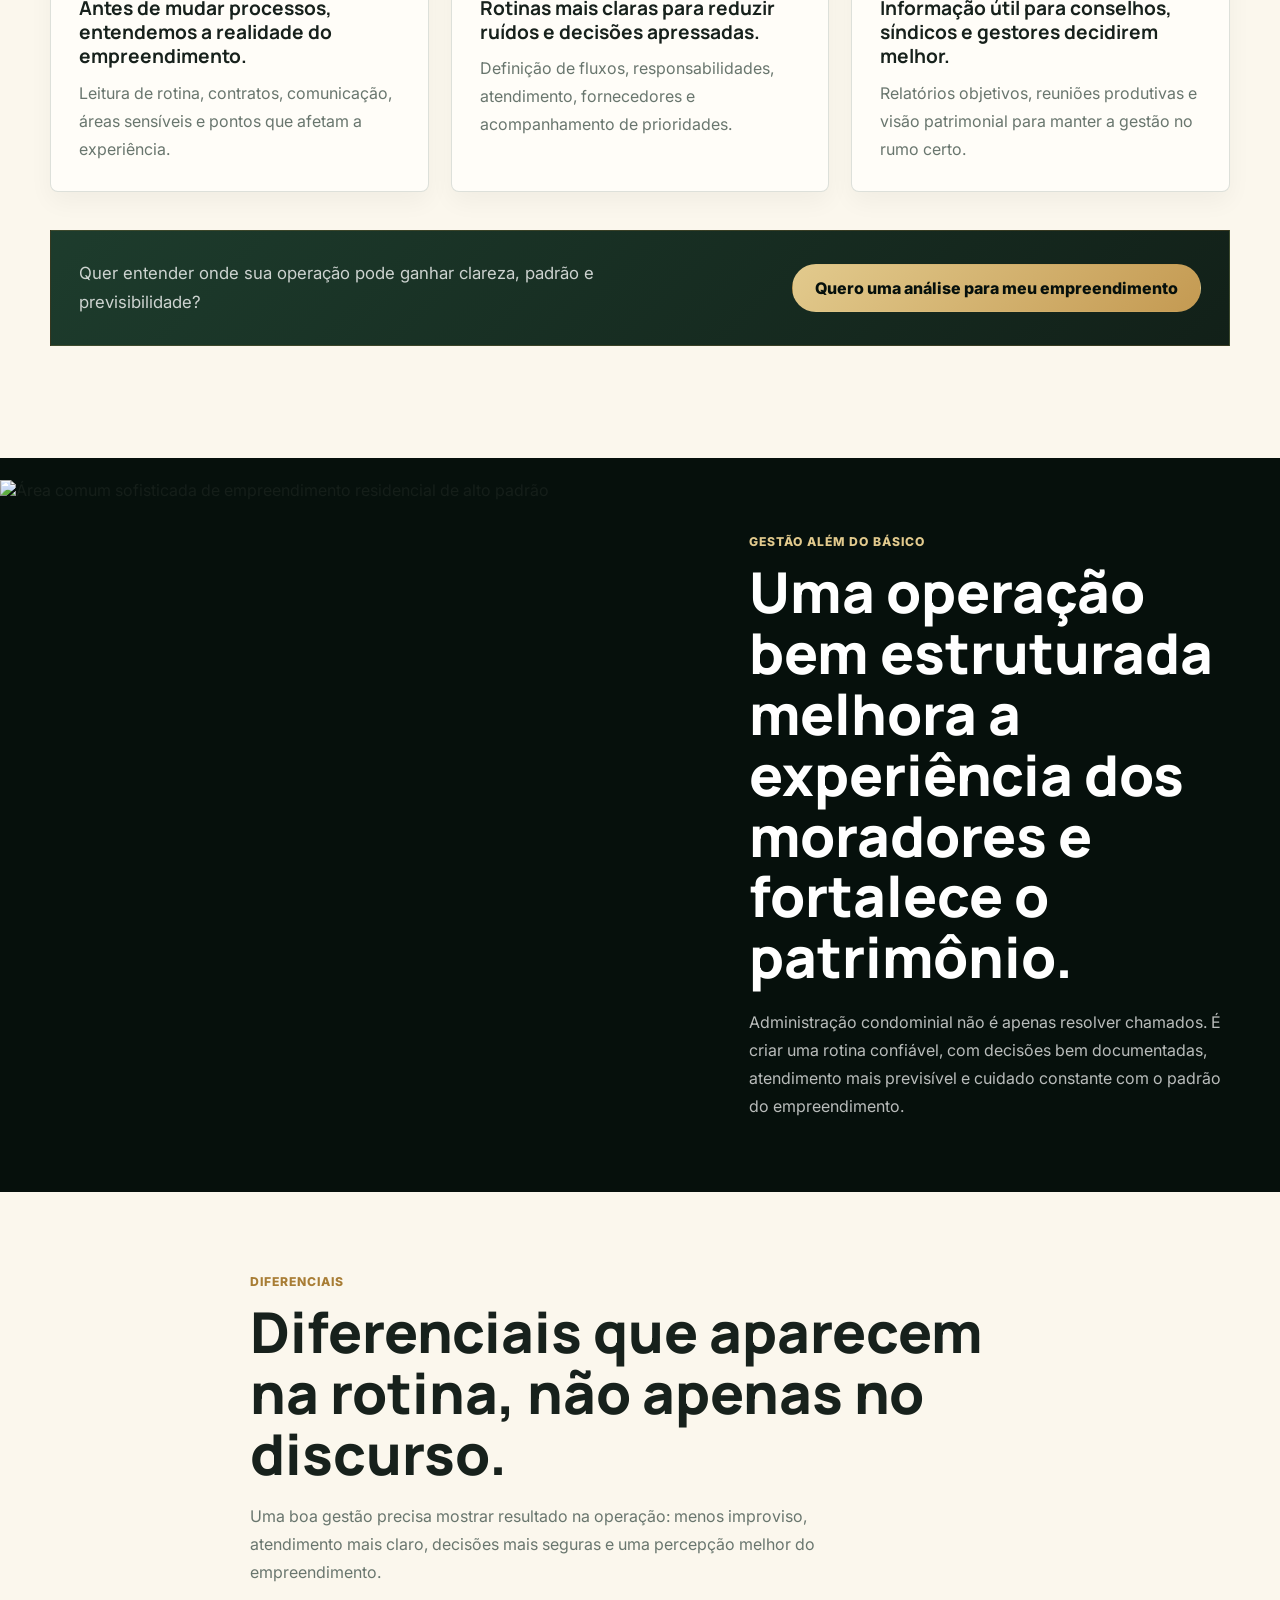
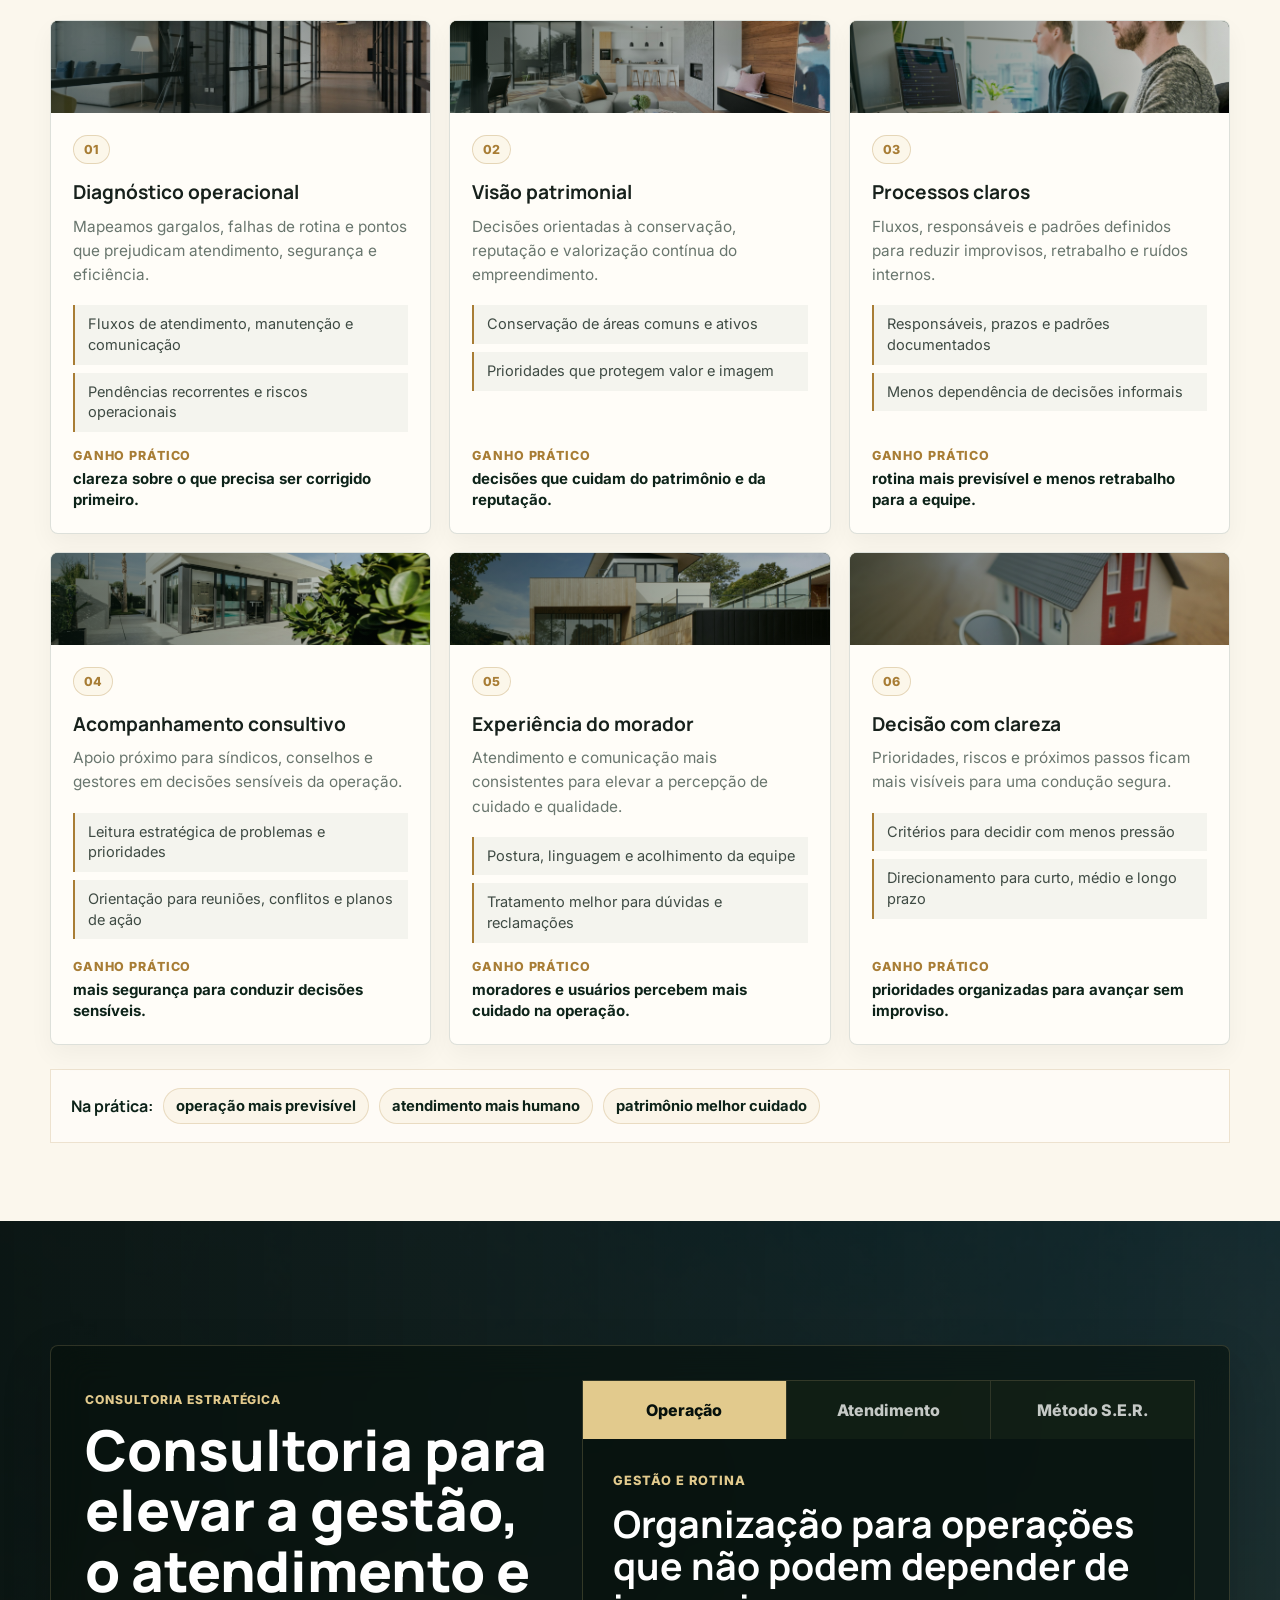
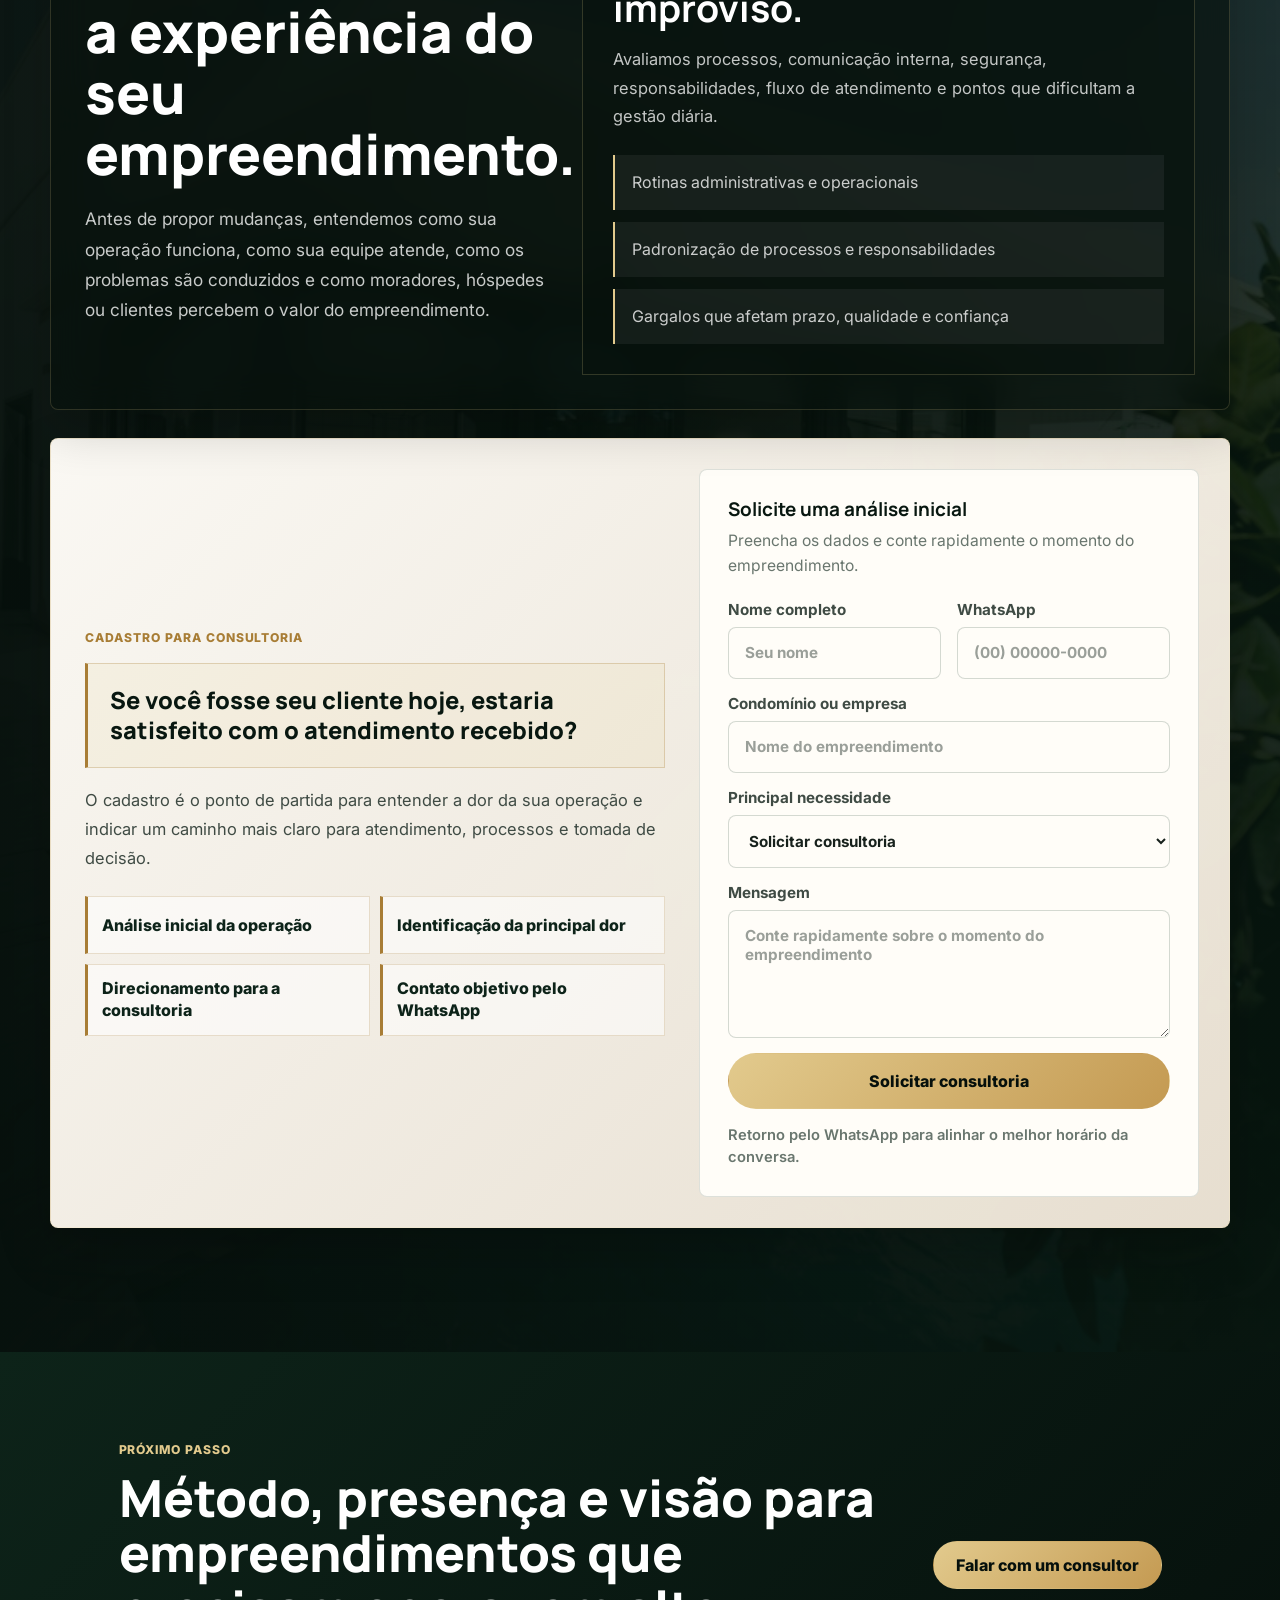
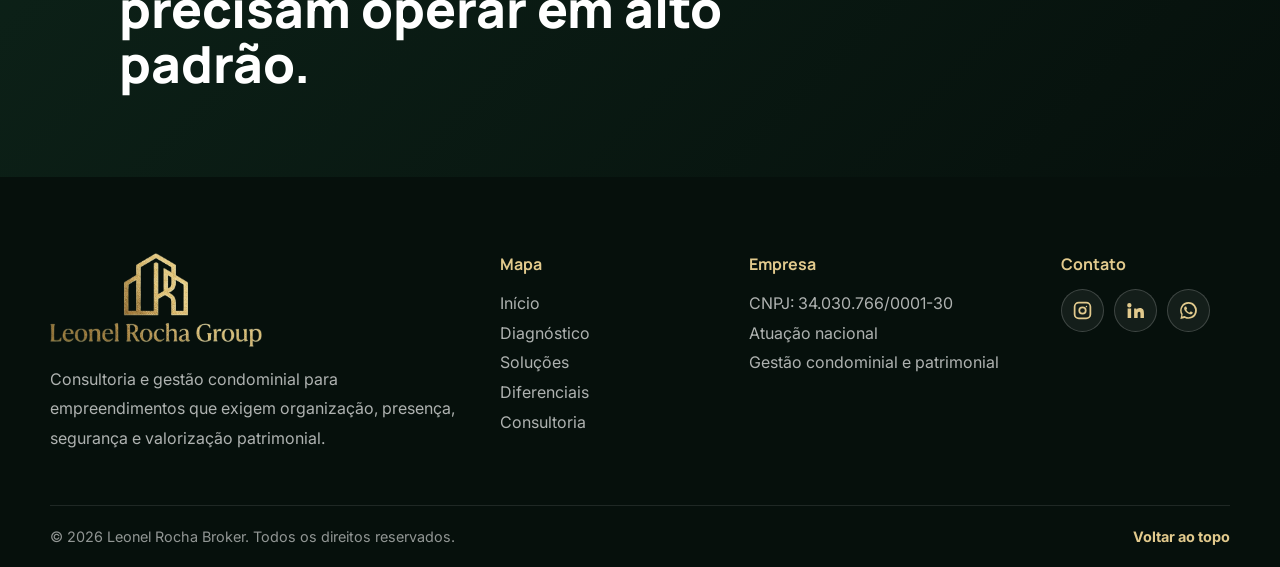
==== commit 4f087c41: "Atualização do site rede sociais melhoria designer" ====
--- a/index.html
+++ b/index.html
@@ -5,24 +5,23 @@
     <meta charset="UTF-8">
     <meta name="viewport" content="width=device-width, initial-scale=1.0">
     <meta name="description"
-        content="Soluções profissionais para administração de condomínios, gestão de empreendimentos residenciais, condomínios clube e valorização patrimonial em todo o Brasil.">
+        content="Consultoria e gestão condominial para empreendimentos que precisam de método, presença, organização e valorização patrimonial.">
     <meta name="keywords"
-        content="administração de condomínios, gestão condominial profissional, gestão de condomínios clube, administração de empreendimentos residenciais, gestão patrimonial, condomínios de alto padrão, consultoria para condomínios">
-    <meta name="theme-color" content="#061f15">
-
-    <title>Gestão Condominial Profissional | Administração de Condomínios e Empreendimentos</title>
+        content="consultoria condominial, gestão condominial premium, administração de condomínios, gestão patrimonial, condomínios de alto padrão">
+    <meta name="theme-color" content="#081710">
+
+    <title>Leonel Rocha Broker | Consultoria e Gestão Condominial Premium</title>
 
     <link rel="preconnect" href="https://fonts.googleapis.com">
     <link rel="preconnect" href="https://fonts.gstatic.com" crossorigin>
     <link
-        href="https://fonts.googleapis.com/css2?family=Inter:wght@400;500;600;700;800&family=Poppins:wght@500;600;700;800&display=swap"
+        href="https://fonts.googleapis.com/css2?family=Inter:wght@400;500;600;700&family=Manrope:wght@500;600;700;800&display=swap"
         rel="stylesheet">
 
     <link rel="stylesheet" href="Css/style.css">
 </head>
 
 <body>
-    <!-- Início do cabeçalho -->
     <header class="site-header" id="topo">
         <div class="header-container">
             <a class="brand" href="#inicio" aria-label="Leonel Rocha Broker - início">
@@ -31,14 +30,12 @@
 
             <nav class="main-nav" aria-label="Navegação principal">
                 <a href="#inicio">Início</a>
-                <a href="#sobre">Sobre</a>
                 <a href="#solucoes">Soluções</a>
-                <a href="#empreendimentos">Empreendimentos</a>
                 <a href="#diferenciais">Diferenciais</a>
-                <a href="#contato">Contato</a>
+                <a href="#consultoria">Consultoria</a>
             </nav>
 
-            <a class="header-button" href="#contato">Falar com consultor</a>
+            <a class="header-button" href="#consultoria">Solicitar consultoria</a>
 
             <button class="menu-button" type="button" aria-label="Abrir menu" aria-expanded="false">
                 <span></span>
@@ -47,367 +44,513 @@
             </button>
         </div>
     </header>
-    <!-- Fim do cabeçalho -->
 
     <main>
-        <!-- Início do hero -->
         <section class="hero observe-section" id="inicio">
-            <div class="hero-image" aria-hidden="true">
-                <img src="assets/images/hero-condominio-clube.jpg"
-                    alt="">
-            </div>
-
-            <div class="hero-overlay" aria-hidden="true"></div>
-
-            <div class="hero-content">
-                <span class="section-label">Gestão condominial profissional</span>
-
-                <h1>Gestão inteligente para condomínios e empreendimentos de alto padrão</h1>
-
-                <p>
-                    Administração estratégica, operação eficiente e valorização patrimonial para
-                    condomínios clube, residenciais verticais e empreendimentos com alta
-                    complexidade operacional.
-                </p>
-
-                <div class="hero-actions">
-                    <a class="button button-primary" href="#contato">Falar com um consultor</a>
-                    <a class="button button-secondary" href="#solucoes">Conhecer soluções</a>
-                </div>
-            </div>
-
-            <aside class="hero-card">
-                <span>Atuação nacional</span>
-                <strong>Operação condominial com método, presença e visão patrimonial.</strong>
-                <p>
-                    Apoio para síndicos, conselhos e grupos de gestão que precisam de clareza,
-                    controle e segurança na rotina.
-                </p>
-            </aside>
-        </section>
-        <!-- Fim do hero -->
-
-        <!-- Início dos indicadores -->
-        <section class="metrics observe-section" aria-label="Indicadores de gestão">
-            <article>
-                <strong data-counter="120">0</strong>
-                <span>Rotinas condominiais acompanhadas</span>
-            </article>
-
-            <article>
-                <strong data-counter="98">0</strong>
-                <span>% de foco em transparência e satisfação</span>
-            </article>
-
-            <article>
-                <strong data-counter="10">0</strong>
-                <span>Anos de experiência em gestão e consultoria</span>
-            </article>
-
-            <article>
-                <strong>360°</strong>
-                <span>Visão integrada de operação, pessoas e patrimônio</span>
-            </article>
-        </section>
-        <!-- Fim dos indicadores -->
-
-        <!-- Início da seção sobre -->
-        <section class="about observe-section" id="sobre">
+            <div class="hero-media" aria-hidden="true">
+                <img src="assets/images/hero-condominio-clube.jpg" alt="">
+            </div>
+
+            <div class="hero-inner">
+                <div class="hero-content">
+                    <span class="eyebrow">Gestão condominial premium</span>
+                    <h1>Empreendimentos bem geridos não dependem de improviso.</h1>
+                    <p>
+                        Consultoria e gestão para condomínios, clubes residenciais e operações patrimoniais
+                        que precisam de método, presença e atenção aos detalhes.
+                    </p>
+
+                    <div class="hero-actions">
+                        <a class="button button-primary" href="#consultoria">Solicitar consultoria</a>
+                        <a class="button button-secondary" href="#diagnostico">Avaliar minha operação</a>
+                    </div>
+                </div>
+
+                <aside class="hero-proof" aria-label="Pilares de atuação">
+                    <div>
+                        <strong>Operação 360°</strong>
+                        <span>rotina, pessoas, fornecedores, custos e patrimônio</span>
+                    </div>
+                    <div>
+                        <strong>Atuação nacional</strong>
+                        <span>presença consultiva para diferentes perfis de empreendimento</span>
+                    </div>
+                    <div>
+                        <strong>Foco patrimonial</strong>
+                        <span>gestão orientada à conservação e à percepção de valor</span>
+                    </div>
+                </aside>
+            </div>
+        </section>
+
+        <section class="positioning section-light observe-section" id="diagnostico">
+            <div class="positioning-grid">
+                <div class="section-heading">
+                    <span>Posicionamento</span>
+                    <h2>Gestão estratégica para empreendimentos que exigem presença, organização e valorização.</h2>
+                </div>
+
+                <div class="positioning-copy">
+                    <p>
+                        Síndicos, administradoras e incorporadoras lidam com decisões que afetam a rotina,
+                        a reputação e o patrimônio. Quando a gestão é reativa, o condomínio perde controle,
+                        previsibilidade e confiança.
+                    </p>
+                    <p>
+                        Nosso trabalho começa entendendo a operação real. A partir disso, organizamos processos,
+                        ajustamos prioridades e criamos uma condução mais clara para quem decide e para quem vive
+                        o empreendimento.
+                    </p>
+                </div>
+            </div>
+
+            <div class="positioning-strip" aria-label="Áreas de atuação">
+                <span>Condomínios clube</span>
+                <span>Empreendimentos verticais</span>
+                <span>Administradoras</span>
+                <span>Grupos patrimoniais</span>
+            </div>
+        </section>
+
+        <section class="pain-section observe-section">
+            <div class="section-heading section-heading-light">
+                <span>Dores reais da operação</span>
+                <h2>O que costuma travar a gestão antes de virar um problema maior.</h2>
+            </div>
+
+            <div class="pain-grid">
+                <article class="pain-card">
+                    <span>01</span>
+                    <h3>Falta de padrão operacional</h3>
+                    <p>Demandas importantes ficam dependentes de memória, urgência e improviso.</p>
+                </article>
+
+                <article class="pain-card">
+                    <span>02</span>
+                    <h3>Comunicação que gera ruído</h3>
+                    <p>Moradores, conselho e fornecedores recebem informações soltas ou tarde demais.</p>
+                </article>
+
+                <article class="pain-card">
+                    <span>03</span>
+                    <h3>Atendimento sem consistência</h3>
+                    <p>A experiência do morador varia conforme a pessoa, o dia e a pressão da rotina.</p>
+                </article>
+
+                <article class="pain-card">
+                    <span>04</span>
+                    <h3>Baixa percepção de valor</h3>
+                    <p>Mesmo com esforço, a gestão não aparece como organizada, segura e estratégica.</p>
+                </article>
+            </div>
+        </section>
+
+        <section class="solutions section-light observe-section" id="solucoes">
             <div class="section-heading">
-                <span>Sobre a empresa</span>
-                <h2>Gestão preparada para condomínios modernos, complexos e exigentes.</h2>
-            </div>
-
-            <div class="about-grid">
-                <figure class="image-frame parallax-card">
-                    <img src="assets/images/fachada-alto-padrao.jpg"
-                        alt="Fachada de condomínio residencial de alto padrão com arquitetura moderna"
-                        loading="lazy">
-                </figure>
-
-                <div class="about-text">
-                    <p>
-                        Cuidamos da operação condominial com método, presença e visão estratégica.
-                        Nossa gestão ajuda síndicos e conselhos a tomarem decisões com mais
-                        clareza, controle e segurança.
-                    </p>
-
-                    <p>
-                        Atuamos em condomínios clube, empreendimentos verticais, complexos com
-                        lazer completo e estruturas residenciais que dependem de organização,
-                        atendimento próximo, tecnologia e valorização contínua do patrimônio.
-                    </p>
-
-                    <div class="about-list">
-                        <div>
-                            <strong>Governança clara</strong>
-                            <span>Processos, documentos e decisões organizados.</span>
-                        </div>
-
-                        <div>
-                            <strong>Presença operacional</strong>
-                            <span>Acompanhamento próximo da rotina do empreendimento.</span>
-                        </div>
-
-                        <div>
-                            <strong>Visão patrimonial</strong>
-                            <span>Administração orientada à conservação e valorização.</span>
-                        </div>
-                    </div>
-                </div>
-            </div>
-        </section>
-        <!-- Fim da seção sobre -->
-
-        <!-- Início das soluções -->
-        <section class="solutions observe-section" id="solucoes">
-            <div class="section-heading narrow">
-                <span>Soluções para condomínios</span>
-                <h2>Uma estrutura completa para melhorar a rotina de empreendimentos residenciais.</h2>
+                <span>Soluções</span>
+                <h2>Cuidamos da operação com método, visão estratégica e atenção aos detalhes.</h2>
             </div>
 
             <div class="solution-grid">
                 <article class="solution-card">
                     <img src="assets/images/gestao-condominial.jpg"
-                        alt="Equipe em reunião de gestão condominial profissional"
-                        loading="lazy">
-                    <div>
-                        <span>01</span>
-                        <h3>Gestão operacional eficiente</h3>
-                        <p>Organização de rotinas, fornecedores, assembleias, comunicação e execução do plano condominial.</p>
+                        alt="Mesa de trabalho organizada para gestão condominial" loading="lazy">
+                    <div>
+                        <span>Diagnóstico da operação</span>
+                        <h3>Antes de mudar processos, entendemos a realidade do empreendimento.</h3>
+                        <p>Leitura de rotina, contratos, comunicação, áreas sensíveis e pontos que afetam a experiência.</p>
                     </div>
                 </article>
 
                 <article class="solution-card">
                     <img src="assets/images/portaria-moderna.jpg"
-                        alt="Portaria moderna com controle de acesso em condomínio residencial"
-                        loading="lazy">
-                    <div>
-                        <span>02</span>
-                        <h3>Segurança e controle de acesso</h3>
-                        <p>Padronização de processos para moradores, visitantes, prestadores e áreas comuns.</p>
+                        alt="Portaria moderna com controle de acesso em condomínio" loading="lazy">
+                    <div>
+                        <span>Organização e padronização</span>
+                        <h3>Rotinas mais claras para reduzir ruídos e decisões apressadas.</h3>
+                        <p>Definição de fluxos, responsabilidades, atendimento, fornecedores e acompanhamento de prioridades.</p>
                     </div>
                 </article>
 
                 <article class="solution-card">
                     <img src="assets/images/tecnologia-condominial.jpg"
-                        alt="Profissionais usando tecnologia para administração condominial"
-                        loading="lazy">
-                    <div>
-                        <span>03</span>
-                        <h3>Tecnologia e transparência</h3>
-                        <p>Relatórios claros, indicadores, comunicação objetiva e apoio para decisões mais seguras.</p>
-                    </div>
-                </article>
-            </div>
-        </section>
-        <!-- Fim das soluções -->
-
-        <!-- Início dos empreendimentos -->
-        <section class="properties observe-section" id="empreendimentos">
+                        alt="Ambiente corporativo com tecnologia aplicada à gestão" loading="lazy">
+                    <div>
+                        <span>Acompanhamento consultivo</span>
+                        <h3>Informação útil para conselhos, síndicos e gestores decidirem melhor.</h3>
+                        <p>Relatórios objetivos, reuniões produtivas e visão patrimonial para manter a gestão no rumo certo.</p>
+                    </div>
+                </article>
+            </div>
+
+            <div class="mid-cta">
+                <p>Quer entender onde sua operação pode ganhar clareza, padrão e previsibilidade?</p>
+                <a class="button button-primary" href="#consultoria">Quero uma análise para meu empreendimento</a>
+            </div>
+        </section>
+
+        <section class="authority-visual observe-section" aria-label="Gestão além do básico">
+            <figure>
+                <img src="Src/ocean-travel-modern-nobody-infinity.jpg"
+                    alt="Área comum sofisticada de empreendimento residencial de alto padrão" loading="lazy">
+            </figure>
+
+            <div class="authority-copy">
+                <span class="eyebrow">Gestão além do básico</span>
+                <h2>Uma operação bem estruturada melhora a experiência dos moradores e fortalece o patrimônio.</h2>
+                <p>
+                    Administração condominial não é apenas resolver chamados. É criar uma rotina confiável,
+                    com decisões bem documentadas, atendimento mais previsível e cuidado constante com o padrão do empreendimento.
+                </p>
+            </div>
+        </section>
+
+        <section class="differentials section-light observe-section" id="diferenciais">
             <div class="section-heading">
-                <span>Empreendimentos atendidos</span>
-                <h2>Condomínios modernos exigem uma gestão preparada para lidar com alta complexidade.</h2>
-            </div>
-
-            <div class="property-layout">
-                <div class="property-copy">
-                    <p>
-                        Condomínios modernos exigem uma gestão preparada para lidar com segurança,
-                        manutenção, fluxo de moradores, áreas comuns, fornecedores, atendimento e
-                        valorização contínua do patrimônio.
-                    </p>
-
-                    <p>
-                        Nossa atuação une tecnologia, planejamento e presença operacional para
-                        entregar mais controle, transparência e eficiência para síndicos, conselhos
-                        e moradores.
-                    </p>
-
-                    <ul>
-                        <li>Condomínios clube e residenciais de alto padrão</li>
-                        <li>Empreendimentos verticais com grande fluxo</li>
-                        <li>Complexos com lazer completo e áreas compartilhadas</li>
-                        <li>Grupos de gestão patrimonial e administradoras</li>
-                    </ul>
-                </div>
-
-                <div class="property-gallery">
-                    <figure class="gallery-large parallax-card">
-                        <img src="assets/images/areas-comuns.jpg"
-                            alt="Área comum sofisticada de condomínio residencial com piscina e arquitetura contemporânea"
-                            loading="lazy">
+                <span>Diferenciais</span>
+                <h2>Diferenciais que aparecem na rotina, não apenas no discurso.</h2>
+                <p class="section-lead">
+                    Uma boa gestão precisa mostrar resultado na operação: menos improviso, atendimento mais claro,
+                    decisões mais seguras e uma percepção melhor do empreendimento.
+                </p>
+            </div>
+
+            <div class="differential-grid">
+                <article>
+                    <figure>
+                        <img src="assets/images/gestao-condominial.jpg"
+                            alt="Mesa de gestão organizada com documentos e planejamento" loading="lazy">
                     </figure>
-
+                    <div>
+                        <span class="card-number">01</span>
+                        <h3>Diagnóstico operacional</h3>
+                        <p>Mapeamos gargalos, falhas de rotina e pontos que prejudicam atendimento, segurança e eficiência.</p>
+                        <ul class="differential-points">
+                            <li>Fluxos de atendimento, manutenção e comunicação</li>
+                            <li>Pendências recorrentes e riscos operacionais</li>
+                        </ul>
+                        <div class="differential-result">
+                            <strong>Ganho prático</strong>
+                            <span>clareza sobre o que precisa ser corrigido primeiro.</span>
+                        </div>
+                    </div>
+                </article>
+
+                <article>
                     <figure>
-                        <img src="assets/images/condominio-alto-padrao.jpg"
-                            alt="Condomínio residencial moderno com fachada elegante e alto padrão"
-                            loading="lazy">
+                        <img src="assets/images/fachada-alto-padrao.jpg"
+                            alt="Fachada moderna de empreendimento residencial de alto padrão" loading="lazy">
                     </figure>
-
+                    <div>
+                        <span class="card-number">02</span>
+                        <h3>Visão patrimonial</h3>
+                        <p>Decisões orientadas à conservação, reputação e valorização contínua do empreendimento.</p>
+                        <ul class="differential-points">
+                            <li>Conservação de áreas comuns e ativos</li>
+                            <li>Prioridades que protegem valor e imagem</li>
+                        </ul>
+                        <div class="differential-result">
+                            <strong>Ganho prático</strong>
+                            <span>decisões que cuidam do patrimônio e da reputação.</span>
+                        </div>
+                    </div>
+                </article>
+
+                <article>
+                    <figure>
+                        <img src="assets/images/tecnologia-condominial.jpg"
+                            alt="Ambiente corporativo com tecnologia aplicada à gestão" loading="lazy">
+                    </figure>
+                    <div>
+                        <span class="card-number">03</span>
+                        <h3>Processos claros</h3>
+                        <p>Fluxos, responsáveis e padrões definidos para reduzir improvisos, retrabalho e ruídos internos.</p>
+                        <ul class="differential-points">
+                            <li>Responsáveis, prazos e padrões documentados</li>
+                            <li>Menos dependência de decisões informais</li>
+                        </ul>
+                        <div class="differential-result">
+                            <strong>Ganho prático</strong>
+                            <span>rotina mais previsível e menos retrabalho para a equipe.</span>
+                        </div>
+                    </div>
+                </article>
+
+                <article>
                     <figure>
                         <img src="assets/images/gestao-patrimonial.jpg"
-                            alt="Residência de alto padrão representando gestão patrimonial"
-                            loading="lazy">
+                            alt="Ambiente de consultoria e análise patrimonial" loading="lazy">
                     </figure>
-                </div>
-            </div>
-        </section>
-        <!-- Fim dos empreendimentos -->
-
-        <!-- Início dos diferenciais -->
-        <section class="differentials observe-section" id="diferenciais">
-            <div class="section-heading narrow">
-                <span>Diferenciais</span>
-                <h2>Controle, previsibilidade e atendimento próximo para uma gestão mais segura.</h2>
-            </div>
-
-            <div class="differential-grid">
-                <article>Gestão operacional eficiente</article>
-                <article>Manutenção preventiva e corretiva</article>
-                <article>Atendimento humanizado para moradores</article>
-                <article>Segurança e controle de acesso</article>
-                <article>Valorização patrimonial</article>
-                <article>Tecnologia aplicada à administração</article>
-                <article>Relatórios claros para síndicos e conselhos</article>
-                <article>Padronização de processos</article>
-            </div>
-        </section>
-        <!-- Fim dos diferenciais -->
-
-        <!-- Início da tecnologia -->
-        <section class="technology observe-section">
-            <div>
-                <span class="section-label">Tecnologia e transparência</span>
-                <h2>Informação organizada para decisões condominiais mais inteligentes.</h2>
-                <p>
-                    A gestão condominial profissional precisa de dados claros, comunicação bem
-                    conduzida e acompanhamento contínuo. Unimos experiência operacional,
-                    tecnologia e atendimento próximo para melhorar a rotina dos empreendimentos.
-                </p>
-            </div>
-
-            <figure class="image-frame">
-                <img src="assets/images/tecnologia-condominial.jpg"
-                    alt="Ambiente corporativo com tecnologia aplicada à administração de condomínios"
-                    loading="lazy">
-            </figure>
-        </section>
-        <!-- Fim da tecnologia -->
-
-        <!-- Início do contato -->
-        <section class="contact observe-section" id="contato">
-            <div class="contact-panel">
-                <div class="contact-copy">
-                    <span class="section-label">Fale com um consultor</span>
-                    <h2>Receba uma avaliação estratégica para o seu condomínio.</h2>
+                    <div>
+                        <span class="card-number">04</span>
+                        <h3>Acompanhamento consultivo</h3>
+                        <p>Apoio próximo para síndicos, conselhos e gestores em decisões sensíveis da operação.</p>
+                        <ul class="differential-points">
+                            <li>Leitura estratégica de problemas e prioridades</li>
+                            <li>Orientação para reuniões, conflitos e planos de ação</li>
+                        </ul>
+                        <div class="differential-result">
+                            <strong>Ganho prático</strong>
+                            <span>mais segurança para conduzir decisões sensíveis.</span>
+                        </div>
+                    </div>
+                </article>
+
+                <article>
+                    <figure>
+                        <img src="assets/images/areas-comuns.jpg"
+                            alt="Área comum elegante em empreendimento residencial" loading="lazy">
+                    </figure>
+                    <div>
+                        <span class="card-number">05</span>
+                        <h3>Experiência do morador</h3>
+                        <p>Atendimento e comunicação mais consistentes para elevar a percepção de cuidado e qualidade.</p>
+                        <ul class="differential-points">
+                            <li>Postura, linguagem e acolhimento da equipe</li>
+                            <li>Tratamento melhor para dúvidas e reclamações</li>
+                        </ul>
+                        <div class="differential-result">
+                            <strong>Ganho prático</strong>
+                            <span>moradores e usuários percebem mais cuidado na operação.</span>
+                        </div>
+                    </div>
+                </article>
+
+                <article>
+                    <figure>
+                        <img src="assets/images/portaria-moderna.jpg"
+                            alt="Portaria moderna com controle de acesso e organização" loading="lazy">
+                    </figure>
+                    <div>
+                        <span class="card-number">06</span>
+                        <h3>Decisão com clareza</h3>
+                        <p>Prioridades, riscos e próximos passos ficam mais visíveis para uma condução segura.</p>
+                        <ul class="differential-points">
+                            <li>Critérios para decidir com menos pressão</li>
+                            <li>Direcionamento para curto, médio e longo prazo</li>
+                        </ul>
+                        <div class="differential-result">
+                            <strong>Ganho prático</strong>
+                            <span>prioridades organizadas para avançar sem improviso.</span>
+                        </div>
+                    </div>
+                </article>
+            </div>
+
+            <div class="differential-outcomes" aria-label="Resultados esperados dos diferenciais">
+                <strong>Na prática:</strong>
+                <span>operação mais previsível</span>
+                <span>atendimento mais humano</span>
+                <span>patrimônio melhor cuidado</span>
+            </div>
+        </section>
+
+        <section class="consulting observe-section" id="consultoria">
+            <div class="consulting-media" aria-hidden="true">
+                <img src="assets/images/gestao-patrimonial.jpg" alt="">
+            </div>
+
+            <div class="consulting-wrap">
+                <div class="consulting-panel">
+                <div class="consulting-head">
+                    <span class="eyebrow">Consultoria estratégica</span>
+                    <h2>Consultoria para elevar a gestão, o atendimento e a experiência do seu empreendimento.</h2>
                     <p>
-                        Envie seus dados para uma conversa objetiva sobre operação, custos,
-                        atendimento, segurança, manutenção e valorização patrimonial.
+                        Antes de propor mudanças, entendemos como sua operação funciona, como sua equipe atende,
+                        como os problemas são conduzidos e como moradores, hóspedes ou clientes percebem o valor do empreendimento.
                     </p>
                 </div>
 
-                <form class="contact-form">
-                    <div class="form-row">
-                        <label>
-                            Nome completo
-                            <input type="text" name="nome" placeholder="Seu nome" required>
-                        </label>
-
-                        <label>
-                            WhatsApp
-                            <input type="tel" name="telefone" placeholder="(00) 00000-0000" required>
-                        </label>
-                    </div>
-
-                    <div class="form-row">
-                        <label>
-                            E-mail
-                            <input type="email" name="email" placeholder="voce@email.com">
-                        </label>
+                <div class="consulting-tabs" aria-label="Áreas avaliadas na consultoria">
+                    <div class="tab-list" role="tablist" aria-label="Abas da consultoria">
+                        <button class="tab-button active" type="button" role="tab" aria-selected="true"
+                            aria-controls="tab-operacao" id="tab-operacao-button" data-tab="tab-operacao">
+                            Operação
+                        </button>
+                        <button class="tab-button" type="button" role="tab" aria-selected="false"
+                            aria-controls="tab-atendimento" id="tab-atendimento-button" data-tab="tab-atendimento">
+                            Atendimento
+                        </button>
+                        <button class="tab-button" type="button" role="tab" aria-selected="false"
+                            aria-controls="tab-ser" id="tab-ser-button" data-tab="tab-ser">
+                            Método S.E.R.
+                        </button>
+                    </div>
+
+                    <div class="tab-panels">
+                        <article class="tab-panel active" id="tab-operacao" role="tabpanel"
+                            aria-labelledby="tab-operacao-button">
+                            <span>Gestão e rotina</span>
+                            <h3>Organização para operações que não podem depender de improviso.</h3>
+                            <p>
+                                Avaliamos processos, comunicação interna, segurança, responsabilidades,
+                                fluxo de atendimento e pontos que dificultam a gestão diária.
+                            </p>
+                            <ul>
+                                <li>Rotinas administrativas e operacionais</li>
+                                <li>Padronização de processos e responsabilidades</li>
+                                <li>Gargalos que afetam prazo, qualidade e confiança</li>
+                            </ul>
+                        </article>
+
+                        <article class="tab-panel" id="tab-atendimento" role="tabpanel"
+                            aria-labelledby="tab-atendimento-button" hidden>
+                            <span>Experiência e hospitalidade</span>
+                            <h3>Atendimento não é apenas resposta. É percepção de cuidado.</h3>
+                            <p>
+                                Observamos como moradores, hóspedes, visitantes e clientes são recebidos,
+                                orientados e atendidos nos momentos de dúvida, pressão ou reclamação.
+                            </p>
+                            <ul>
+                                <li>Postura profissional e linguagem da equipe</li>
+                                <li>Escuta ativa, empatia e resolução de conflitos</li>
+                                <li>Experiência percebida em cada ponto de contato</li>
+                            </ul>
+                        </article>
+
+                        <article class="tab-panel" id="tab-ser" role="tabpanel" aria-labelledby="tab-ser-button" hidden>
+                            <span>Escuta, empatia e solução</span>
+                            <h3>Um método simples para transformar observação em plano de melhoria.</h3>
+                            <div class="ser-grid">
+                                <div>
+                                    <strong>S</strong>
+                                    <p><b>Sentir o cenário</b> Mapear a rotina, ouvir os envolvidos e identificar pontos críticos.</p>
+                                </div>
+                                <div>
+                                    <strong>E</strong>
+                                    <p><b>Empatizar com a experiência</b> Entender a jornada de moradores, hóspedes, visitantes e equipe.</p>
+                                </div>
+                                <div>
+                                    <strong>R</strong>
+                                    <p><b>Resolver com método</b> Criar recomendações práticas para processos, postura e comunicação.</p>
+                                </div>
+                            </div>
+                        </article>
+                    </div>
+                </div>
+
+                </div>
+
+                <aside class="consulting-signup" aria-label="Cadastro para consultoria">
+                    <div class="signup-copy">
+                        <span class="eyebrow">Cadastro para consultoria</span>
+                        <blockquote class="form-question">
+                            Se você fosse seu cliente hoje, estaria satisfeito com o atendimento recebido?
+                        </blockquote>
+                        <p>
+                            O cadastro é o ponto de partida para entender a dor da sua operação e indicar um caminho
+                            mais claro para atendimento, processos e tomada de decisão.
+                        </p>
+                        <ul class="signup-benefits">
+                            <li>Análise inicial da operação</li>
+                            <li>Identificação da principal dor</li>
+                            <li>Direcionamento para a consultoria</li>
+                            <li>Contato objetivo pelo WhatsApp</li>
+                        </ul>
+                    </div>
+
+                    <form class="contact-form" id="form-consultoria">
+                        <div class="form-intro">
+                            <strong>Solicite uma análise inicial</strong>
+                            <span>Preencha os dados e conte rapidamente o momento do empreendimento.</span>
+                        </div>
+
+                        <div class="form-row">
+                            <label>
+                                Nome completo
+                                <input type="text" name="nome" placeholder="Seu nome" required>
+                            </label>
+
+                            <label>
+                                WhatsApp
+                                <input type="tel" name="telefone" placeholder="(00) 00000-0000" required>
+                            </label>
+                        </div>
 
                         <label>
                             Condomínio ou empresa
                             <input type="text" name="empresa" placeholder="Nome do empreendimento">
                         </label>
-                    </div>
-
-                    <label>
-                        Principal necessidade
-                        <select name="servico">
-                            <option>Administração de condomínios</option>
-                            <option>Gestão de condomínios clube</option>
-                            <option>Consultoria para condomínios</option>
-                            <option>Gestão patrimonial</option>
-                            <option>Tecnologia e transparência</option>
-                        </select>
-                    </label>
-
-                    <label>
-                        Mensagem
-                        <textarea name="mensagem" placeholder="Conte rapidamente sobre sua necessidade"></textarea>
-                    </label>
-
-                    <button type="submit">Enviar solicitação</button>
-                    <small>Retorno humanizado pelo WhatsApp.</small>
-                </form>
-            </div>
-        </section>
-        <!-- Fim do contato -->
+
+                        <label>
+                            Principal necessidade
+                            <select name="servico">
+                                <option>Solicitar consultoria</option>
+                                <option>Avaliar operação condominial</option>
+                                <option>Melhorar atendimento e experiência</option>
+                                <option>Organizar processos e comunicação</option>
+                                <option>Gestão de condomínio clube ou alto fluxo</option>
+                                <option>Hotelaria, hospitalidade ou recepção</option>
+                                <option>Gestão patrimonial</option>
+                            </select>
+                        </label>
+
+                        <label>
+                            Mensagem
+                            <textarea name="mensagem" placeholder="Conte rapidamente sobre o momento do empreendimento"></textarea>
+                        </label>
+
+                        <button type="submit">Solicitar consultoria</button>
+                        <small>Retorno pelo WhatsApp para alinhar o melhor horário da conversa.</small>
+                    </form>
+                </aside>
+            </div>
+        </section>
+
+        <section class="final-cta observe-section">
+            <div>
+                <span class="eyebrow">Próximo passo</span>
+                <h2>Método, presença e visão para empreendimentos que precisam operar em alto padrão.</h2>
+            </div>
+            <a class="button button-primary" href="#consultoria">Falar com um consultor</a>
+        </section>
     </main>
 
-    <!-- Início do rodapé -->
     <footer class="site-footer">
         <div class="footer-grid">
             <div>
                 <img src="Src/logo-completa-navbar.png" alt="Leonel Rocha Broker">
                 <p>
-                    Administração de condomínios, gestão patrimonial e consultoria para
-                    empreendimentos residenciais de alto padrão.
+                    Consultoria e gestão condominial para empreendimentos que exigem organização,
+                    presença, segurança e valorização patrimonial.
                 </p>
             </div>
 
             <nav aria-label="Links do rodapé">
-                <h3>Links rápidos</h3>
+                <h3>Mapa</h3>
                 <a href="#inicio">Início</a>
-                <a href="#sobre">Sobre</a>
+                <a href="#diagnostico">Diagnóstico</a>
                 <a href="#solucoes">Soluções</a>
-                <a href="#empreendimentos">Empreendimentos</a>
-                <a href="#contato">Contato</a>
+                <a href="#diferenciais">Diferenciais</a>
+                <a href="#consultoria">Consultoria</a>
             </nav>
 
             <div>
                 <h3>Empresa</h3>
                 <p>CNPJ: 34.030.766/0001-30</p>
                 <p>Atuação nacional</p>
-                <p>Gestão condominial profissional</p>
+                <p>Gestão condominial e patrimonial</p>
             </div>
 
             <div>
-                <h3>Redes sociais</h3>
+                <h3>Contato</h3>
                 <div class="social-links">
                     <a href="https://www.instagram.com/explore/search/keyword/?q=Leonel%20Rocha%20Broker"
-                        target="_blank"
-                        rel="noopener"
-                        aria-label="Abrir Instagram">
+                        target="_blank" rel="noopener" aria-label="Abrir Instagram">
                         <svg viewBox="0 0 24 24" aria-hidden="true">
                             <path d="M7.8 2h8.4A5.8 5.8 0 0 1 22 7.8v8.4a5.8 5.8 0 0 1-5.8 5.8H7.8A5.8 5.8 0 0 1 2 16.2V7.8A5.8 5.8 0 0 1 7.8 2Zm0 2A3.8 3.8 0 0 0 4 7.8v8.4A3.8 3.8 0 0 0 7.8 20h8.4a3.8 3.8 0 0 0 3.8-3.8V7.8A3.8 3.8 0 0 0 16.2 4H7.8Zm8.7 2.65a.85.85 0 1 1 0 1.7.85.85 0 0 1 0-1.7ZM12 7.3a4.7 4.7 0 1 1 0 9.4 4.7 4.7 0 0 1 0-9.4Zm0 2a2.7 2.7 0 1 0 0 5.4 2.7 2.7 0 0 0 0-5.4Z" />
                         </svg>
                     </a>
 
                     <a href="https://www.linkedin.com/search/results/companies/?keywords=Leonel%20Rocha%20Broker"
-                        target="_blank"
-                        rel="noopener"
-                        aria-label="Abrir LinkedIn">
+                        target="_blank" rel="noopener" aria-label="Abrir LinkedIn">
                         <svg viewBox="0 0 24 24" aria-hidden="true">
                             <path d="M4.98 3.5a2.5 2.5 0 1 1 0 5.001 2.5 2.5 0 0 1 0-5ZM3 9.75h4v10.7H3V9.75Zm6.2 0h3.83v1.46h.05c.53-.94 1.84-1.93 3.78-1.93 4.04 0 4.79 2.66 4.79 6.12v5.05h-4v-4.48c0-1.07-.02-2.45-1.49-2.45-1.5 0-1.73 1.17-1.73 2.38v4.55h-4V9.75Z" />
                         </svg>
                     </a>
 
-                    <a href="https://wa.me/5564999999999?text=Ol%C3%A1,%20gostaria%20de%20falar%20com%20um%20consultor%20sobre%20gest%C3%A3o%20condominial."
-                        target="_blank"
-                        rel="noopener"
-                        aria-label="Falar no WhatsApp">
+                    <a href="https://wa.me/5564999999999?text=Ol%C3%A1,%20gostaria%20de%20solicitar%20uma%20consultoria%20para%20meu%20empreendimento."
+                        target="_blank" rel="noopener" aria-label="Falar no WhatsApp">
                         <svg viewBox="0 0 32 32" aria-hidden="true">
                             <path d="M16.04 3.2A12.7 12.7 0 0 0 5.1 22.35L3.65 28.8l6.6-1.56A12.72 12.72 0 1 0 16.04 3.2Zm0 22.96c-1.92 0-3.78-.53-5.4-1.54l-.39-.24-3.9.92.86-3.82-.26-.4a10.22 10.22 0 1 1 9.09 5.08Zm5.82-7.65c-.32-.16-1.9-.94-2.2-1.05-.3-.11-.52-.16-.74.16-.22.32-.84 1.05-1.03 1.27-.19.21-.38.24-.7.08-.32-.16-1.36-.5-2.59-1.6-.96-.86-1.6-1.91-1.79-2.23-.19-.32-.02-.5.14-.66.15-.14.32-.38.48-.56.16-.19.21-.32.32-.54.11-.21.05-.4-.03-.56-.08-.16-.74-1.78-1.01-2.44-.27-.64-.54-.56-.74-.57h-.63c-.21 0-.56.08-.86.4-.3.32-1.13 1.1-1.13 2.68 0 1.58 1.16 3.11 1.32 3.32.16.21 2.28 3.48 5.53 4.88.77.33 1.38.53 1.85.68.78.25 1.48.21 2.04.13.62-.09 1.9-.78 2.17-1.53.27-.75.27-1.4.19-1.53-.08-.13-.3-.21-.62-.37Z" />
                         </svg>
@@ -421,19 +564,14 @@
             <a href="#topo" class="back-to-top">Voltar ao topo</a>
         </div>
     </footer>
-    <!-- Fim do rodapé -->
-
-    <!-- Início do botão flutuante do WhatsApp -->
+
     <a class="whatsapp-float"
-        href="https://wa.me/5564999999999?text=Ol%C3%A1,%20gostaria%20de%20falar%20com%20um%20consultor%20sobre%20gest%C3%A3o%20condominial."
-        target="_blank"
-        rel="noopener"
-        aria-label="Falar no WhatsApp">
+        href="https://wa.me/5564999999999?text=Ol%C3%A1,%20gostaria%20de%20solicitar%20uma%20consultoria%20para%20meu%20empreendimento."
+        target="_blank" rel="noopener" aria-label="Falar no WhatsApp">
         <svg viewBox="0 0 32 32" aria-hidden="true">
             <path d="M16.04 3.2A12.7 12.7 0 0 0 5.1 22.35L3.65 28.8l6.6-1.56A12.72 12.72 0 1 0 16.04 3.2Zm0 22.96c-1.92 0-3.78-.53-5.4-1.54l-.39-.24-3.9.92.86-3.82-.26-.4a10.22 10.22 0 1 1 9.09 5.08Zm5.82-7.65c-.32-.16-1.9-.94-2.2-1.05-.3-.11-.52-.16-.74.16-.22.32-.84 1.05-1.03 1.27-.19.21-.38.24-.7.08-.32-.16-1.36-.5-2.59-1.6-.96-.86-1.6-1.91-1.79-2.23-.19-.32-.02-.5.14-.66.15-.14.32-.38.48-.56.16-.19.21-.32.32-.54.11-.21.05-.4-.03-.56-.08-.16-.74-1.78-1.01-2.44-.27-.64-.54-.56-.74-.57h-.63c-.21 0-.56.08-.86.4-.3.32-1.13 1.1-1.13 2.68 0 1.58 1.16 3.11 1.32 3.32.16.21 2.28 3.48 5.53 4.88.77.33 1.38.53 1.85.68.78.25 1.48.21 2.04.13.62-.09 1.9-.78 2.17-1.53.27-.75.27-1.4.19-1.53-.08-.13-.3-.21-.62-.37Z" />
         </svg>
     </a>
-    <!-- Fim do botão flutuante do WhatsApp -->
 
     <script src="js/script.js"></script>
 </body>
--- a/Css/style.css
+++ b/Css/style.css
@@ -1,70 +1,51 @@
 /* =========================================================
-   Leonel Rocha Broker - Estilos principais
-
-   Sumário:
-   1. Base e variáveis
-   2. Cabeçalho
-   3. Hero
-   4. Seções gerais
-   5. Indicadores e cards
-   6. Conteúdo institucional
-   7. Soluções
-   8. Empreendimentos e diferenciais
-   9. Contato
-   10. Rodapé
-   11. WhatsApp flutuante
-   12. Responsividade
+   Leonel Rocha Broker - Landing page premium
+   Base, navegação, conversão, seções e responsividade.
 ========================================================= */
 
-/* 1. Base e variáveis */
 :root{
-  --green-950:#02110b;
-  --green-900:#061f15;
-  --green-800:#0b3323;
-  --gold-500:#c7a45a;
-  --gold-300:#e6ce85;
+  --forest-980:#06100c;
+  --forest-950:#081710;
+  --forest-900:#0d2319;
+  --forest-800:#143425;
+  --forest-700:#1d4a36;
+  --gold-600:#a87d35;
+  --gold-500:#c49a52;
+  --gold-300:#e2ca8d;
+  --ivory:#fbf7ed;
+  --linen:#f0e7d8;
+  --paper:#fffdf8;
+  --ink:#17211c;
+  --ink-soft:#3f4b44;
+  --muted:#69766e;
+  --line:rgba(20,52,37,.14);
+  --line-light:rgba(255,255,255,.16);
   --white:#ffffff;
-  --muted:rgba(255,255,255,.72);
-  --line:rgba(230,206,133,.18);
-  --glass:rgba(255,255,255,.085);
-  --shadow:0 24px 80px rgba(0,0,0,.28);
-  --radius-lg:34px;
-  --radius-md:22px;
+  --shadow:0 22px 60px rgba(8,23,16,.13);
+  --shadow-soft:0 14px 34px rgba(8,23,16,.08);
+  --radius:8px;
   --max:1180px;
 }
 
 *{
+  box-sizing:border-box;
   margin:0;
   padding:0;
-  box-sizing:border-box;
 }
 
 html{
   scroll-behavior:smooth;
-  scroll-padding-top:128px;
+  scroll-padding-top:104px;
 }
 
 body{
   min-height:100vh;
-  font-family:'Inter',sans-serif;
-  color:var(--white);
-  background:
-    radial-gradient(circle at 14% 8%, rgba(199,164,90,.18), transparent 26%),
-    radial-gradient(circle at 92% 12%, rgba(255,255,255,.07), transparent 28%),
-    linear-gradient(180deg, #0b3323 0%, #061f15 48%, #02110b 100%);
+  font-family:'Inter', Arial, sans-serif;
+  color:var(--ink);
+  background:var(--ivory);
   overflow-x:hidden;
-}
-
-body::before{
-  content:'';
-  position:fixed;
-  inset:0;
-  z-index:-1;
-  background-image:
-    linear-gradient(rgba(255,255,255,.035) 1px, transparent 1px),
-    linear-gradient(90deg, rgba(255,255,255,.035) 1px, transparent 1px);
-  background-size:84px 84px;
-  mask-image:linear-gradient(to bottom, rgba(0,0,0,.72), transparent 82%);
+  -webkit-font-smoothing:antialiased;
+  text-rendering:optimizeLegibility;
 }
 
 img{
@@ -87,113 +68,127 @@
 h1,
 h2,
 h3{
-  font-family:'Poppins',sans-serif;
-}
-
-/* 2. Cabeçalho */
+  font-family:'Manrope', Arial, sans-serif;
+  letter-spacing:0;
+}
+
+p{
+  color:var(--muted);
+  line-height:1.75;
+}
+
+/* Cabeçalho */
 .site-header{
   position:fixed;
-  top:0;
-  left:0;
+  inset:0 0 auto;
   z-index:1000;
-  width:100%;
-  padding:18px 22px;
-  transition:padding .3s ease, background .3s ease;
+  padding:18px 24px;
+  transition:padding .28s ease, background .28s ease, box-shadow .28s ease;
 }
 
 .site-header.is-scrolled{
-  padding:10px 22px;
-  background:rgba(2,17,11,.72);
+  padding:10px 20px;
+  background:rgba(251,247,237,.88);
+  box-shadow:0 10px 32px rgba(8,23,16,.08);
+  backdrop-filter:blur(16px);
+  -webkit-backdrop-filter:blur(16px);
+}
+
+.header-container{
+  width:min(100%, 1360px);
+  min-height:74px;
+  margin:auto;
+  padding:10px 14px 10px 18px;
+  display:grid;
+  grid-template-columns:auto 1fr auto auto;
+  align-items:center;
+  gap:22px;
+  border:1px solid rgba(226,202,141,.22);
+  border-radius:var(--radius);
+  background:rgba(8,23,16,.76);
+  box-shadow:0 18px 52px rgba(0,0,0,.2);
   backdrop-filter:blur(18px);
   -webkit-backdrop-filter:blur(18px);
 }
 
-.header-container{
-  width:min(100%, 1420px);
-  min-height:96px;
-  margin:0 auto;
-  padding:14px 20px;
-  display:grid;
-  grid-template-columns:auto 1fr auto auto;
-  align-items:center;
-  gap:26px;
-  border:1px solid var(--line);
-  border-radius:30px;
-  background:linear-gradient(135deg, rgba(255,255,255,.11), rgba(255,255,255,.055));
-  box-shadow:0 20px 70px rgba(0,0,0,.22);
-  backdrop-filter:blur(22px);
-  -webkit-backdrop-filter:blur(22px);
+.site-header.is-scrolled .header-container{
+  background:rgba(8,23,16,.96);
+  box-shadow:none;
 }
 
 .brand{
-  width:238px;
+  width:204px;
 }
 
 .brand img{
   width:100%;
-  height:72px;
+  height:58px;
   object-fit:contain;
-  filter:drop-shadow(0 12px 20px rgba(0,0,0,.28));
 }
 
 .main-nav{
   justify-self:center;
   display:flex;
   align-items:center;
-  gap:8px;
-  padding:8px;
-  border:1px solid rgba(255,255,255,.12);
+  gap:4px;
+}
+
+.main-nav a{
+  padding:10px 13px;
   border-radius:999px;
-  background:rgba(255,255,255,.06);
-}
-
-.main-nav a{
-  padding:12px 16px;
-  border-radius:999px;
-  color:rgba(255,255,255,.78);
+  color:rgba(255,255,255,.82);
   font-size:.88rem;
-  font-weight:700;
-  transition:.25s ease;
+  font-weight:600;
+  transition:color .2s ease, background .2s ease;
 }
 
 .main-nav a:hover,
 .main-nav a.active{
-  color:#102316;
-  background:linear-gradient(135deg, var(--gold-300), var(--gold-500));
-  box-shadow:0 12px 28px rgba(199,164,90,.22);
+  color:var(--forest-950);
+  background:var(--gold-300);
 }
 
 .header-button,
 .button,
 .contact-form button{
-  min-height:50px;
-  padding:0 24px;
+  min-height:48px;
+  padding:0 22px;
   display:inline-flex;
   align-items:center;
   justify-content:center;
-  border:0;
+  border:1px solid transparent;
   border-radius:999px;
-  color:#102316;
+  color:var(--forest-980);
   background:linear-gradient(135deg, var(--gold-300), var(--gold-500));
-  box-shadow:0 18px 34px rgba(199,164,90,.22);
   font-weight:800;
   cursor:pointer;
-  transition:transform .25s ease, box-shadow .25s ease;
+  transition:transform .22s ease, box-shadow .22s ease, border-color .22s ease, background .22s ease;
 }
 
 .header-button:hover,
 .button:hover,
 .contact-form button:hover{
-  transform:translateY(-3px);
-  box-shadow:0 22px 44px rgba(199,164,90,.3);
+  transform:translateY(-2px);
+  box-shadow:0 14px 30px rgba(168,125,53,.26);
+}
+
+.button-secondary{
+  color:var(--white);
+  background:rgba(255,255,255,.08);
+  border-color:rgba(255,255,255,.28);
+}
+
+.button-secondary:hover{
+  background:rgba(255,255,255,.13);
+  box-shadow:none;
 }
 
 .menu-button{
   display:none;
-  width:50px;
-  height:50px;
-  border:1px solid var(--line);
-  border-radius:16px;
+  width:48px;
+  height:48px;
+  border:1px solid rgba(255,255,255,.2);
+  border-radius:var(--radius);
   background:rgba(255,255,255,.08);
   cursor:pointer;
 }
@@ -205,7 +200,7 @@
   margin:5px auto;
   border-radius:999px;
   background:var(--gold-300);
-  transition:.3s ease;
+  transition:.25s ease;
 }
 
 .menu-button.open span:nth-child(1){
@@ -220,146 +215,171 @@
   transform:translateY(-7px) rotate(-45deg);
 }
 
-/* 3. Hero */
+/* Hero */
 .hero{
   min-height:100vh;
-  padding:188px 28px 92px;
   position:relative;
-  display:flex;
-  align-items:center;
-  justify-content:center;
+  display:grid;
+  align-items:end;
+  padding:176px 28px 74px;
   overflow:hidden;
-}
-
-.hero-image,
-.hero-overlay{
+  background:var(--forest-950);
+}
+
+.hero-media{
   position:absolute;
   inset:0;
 }
 
-.hero-image img{
+.hero-media::after{
+  content:'';
+  position:absolute;
+  inset:0;
+  background:
+    linear-gradient(90deg, rgba(6,16,12,.96) 0%, rgba(8,23,16,.82) 48%, rgba(8,23,16,.2) 100%),
+    linear-gradient(180deg, rgba(6,16,12,.18) 0%, rgba(6,16,12,.82) 100%);
+}
+
+.hero-media img{
   width:100%;
   height:100%;
   object-fit:cover;
-  opacity:.36;
-  transform:scale(1.04);
-}
-
-.hero-overlay{
-  background:
-    linear-gradient(90deg, rgba(2,17,11,.98) 0%, rgba(6,31,21,.86) 42%, rgba(6,31,21,.58) 100%),
-    radial-gradient(circle at 74% 35%, rgba(199,164,90,.22), transparent 34%);
-}
-
-.hero-content,
-.hero-card{
+  filter:saturate(.88) contrast(1.05);
+  transform:scale(1.02);
+}
+
+.hero-inner{
+  width:min(100%, var(--max));
   position:relative;
   z-index:2;
-}
-
-.hero-content{
-  width:min(100%, 980px);
-  margin:0 auto;
-  text-align:center;
-}
-
-.section-label{
+  margin:auto;
+  display:grid;
+  grid-template-columns:minmax(0, 1fr) 340px;
+  gap:46px;
+  align-items:end;
+}
+
+.eyebrow,
+.section-heading span,
+.positioning-strip span,
+.contact-form small{
   display:inline-flex;
   width:max-content;
   max-width:100%;
-  padding:11px 16px;
-  border:1px solid rgba(230,206,133,.28);
-  border-radius:999px;
+  color:var(--gold-600);
+  font-size:.76rem;
+  font-weight:800;
+  letter-spacing:.08em;
+  text-transform:uppercase;
+}
+
+.hero .eyebrow,
+.authority-copy .eyebrow,
+.consulting .eyebrow,
+.final-cta .eyebrow{
   color:var(--gold-300);
-  background:rgba(230,206,133,.1);
-  font-size:.78rem;
+}
+
+.hero h1{
+  max-width:850px;
+  margin:22px 0 24px;
+  color:var(--white);
+  font-size:clamp(3rem, 7vw, 5.8rem);
+  line-height:.98;
   font-weight:800;
-  letter-spacing:.04em;
-  text-transform:uppercase;
-}
-
-.hero h1{
-  max-width:980px;
-  margin:26px 0 24px;
-  color:var(--white);
-  font-size:clamp(3.4rem, 5.4vw, 5.7rem);
-  line-height:1.04;
-  letter-spacing:-.04em;
 }
 
 .hero p{
-  max-width:720px;
-  margin:0 auto;
-  color:var(--muted);
-  font-size:1.06rem;
-  line-height:1.85;
+  max-width:650px;
+  color:rgba(255,255,255,.78);
+  font-size:1.08rem;
 }
 
 .hero-actions{
   display:flex;
   flex-wrap:wrap;
-  justify-content:center;
-  gap:14px;
+  gap:12px;
   margin-top:34px;
 }
 
-.button-secondary{
-  color:var(--white);
-  background:rgba(255,255,255,.08);
-  border:1px solid rgba(255,255,255,.16);
-  box-shadow:none;
-}
-
-.hero-card{
-  position:absolute;
-  right:28px;
-  bottom:64px;
-  z-index:3;
-  width:min(360px, calc(100% - 56px));
-  padding:28px;
-  border:1px solid rgba(255,255,255,.14);
-  border-radius:var(--radius-lg);
-  background:linear-gradient(145deg, rgba(255,255,255,.13), rgba(255,255,255,.06));
-  box-shadow:var(--shadow);
+.hero-proof{
+  display:grid;
+  border:1px solid rgba(226,202,141,.22);
+  background:rgba(6,16,12,.58);
   backdrop-filter:blur(18px);
   -webkit-backdrop-filter:blur(18px);
 }
 
-.hero-card span{
-  color:rgba(255,255,255,.58);
-  font-size:.78rem;
-  font-weight:700;
-  text-transform:uppercase;
-  letter-spacing:.06em;
-}
-
-.hero-card strong{
+.hero-proof div{
+  padding:22px;
+  border-bottom:1px solid rgba(226,202,141,.16);
+}
+
+.hero-proof div:last-child{
+  border-bottom:0;
+}
+
+.hero-proof strong{
   display:block;
-  margin:12px 0 18px;
+  margin-bottom:8px;
   color:var(--white);
-  font-size:1.35rem;
-  line-height:1.35;
-}
-
-.hero-card p{
-  color:var(--muted);
-  line-height:1.75;
-}
-
-/* 4. Seções gerais */
+  font-size:1.05rem;
+}
+
+.hero-proof span{
+  color:rgba(255,255,255,.66);
+  line-height:1.55;
+}
+
+/* Estrutura */
 section,
 .site-footer{
   padding-left:28px;
   padding-right:28px;
 }
 
+.section-light{
+  width:100%;
+  padding-top:112px;
+  padding-bottom:112px;
+  background:var(--ivory);
+}
+
+.section-light > *{
+  width:min(100%, var(--max));
+  margin-left:auto;
+  margin-right:auto;
+}
+
+.section-heading{
+  max-width:790px;
+  margin-bottom:44px;
+}
+
+.section-heading h2,
+.authority-copy h2,
+.consulting-head h2,
+.final-cta h2{
+  margin-top:12px;
+  color:var(--ink);
+  font-size:clamp(2rem, 4.4vw, 3.55rem);
+  line-height:1.08;
+  font-weight:800;
+}
+
+.section-heading-light h2,
+.authority-copy h2,
+.consulting-head h2,
+.final-cta h2{
+  color:var(--white);
+}
+
 .observe-section,
-.solution-card,
-.differential-grid article,
-.metrics article{
+.pain-card,
+.solution-card{
   opacity:0;
-  transform:translateY(34px);
-  transition:opacity .8s ease, transform .8s ease;
+  transform:translateY(28px);
+  transition:opacity .7s ease, transform .7s ease;
 }
 
 .is-visible{
@@ -367,40 +387,757 @@
   transform:translateY(0);
 }
 
-.section-heading{
-  max-width:840px;
-  margin-bottom:48px;
-}
-
-.section-heading.narrow{
+/* Posicionamento */
+.positioning{
+  padding-top:118px;
+}
+
+.positioning-grid{
+  display:grid;
+  grid-template-columns:1.08fr .92fr;
+  gap:64px;
+  align-items:start;
+}
+
+.positioning-copy{
+  max-width:560px;
+}
+
+.positioning-copy p + p{
+  margin-top:18px;
+}
+
+.positioning-strip{
+  margin-top:50px;
+  display:grid;
+  grid-template-columns:repeat(4, 1fr);
+  border:1px solid var(--line);
+  background:var(--paper);
+  box-shadow:var(--shadow-soft);
+}
+
+.positioning-strip span{
+  min-height:96px;
+  padding:24px;
+  display:flex;
+  align-items:center;
+  color:var(--forest-900);
+  border-right:1px solid var(--line);
+}
+
+.positioning-strip span:last-child{
+  border-right:0;
+}
+
+/* Dores */
+.pain-section{
+  width:100%;
+  padding-top:112px;
+  padding-bottom:112px;
+  background:
+    linear-gradient(135deg, rgba(8,23,16,.96), rgba(20,52,37,.94)),
+    var(--forest-900);
+}
+
+.pain-section .section-heading,
+.pain-grid{
+  width:min(100%, var(--max));
+  margin-left:auto;
+  margin-right:auto;
+}
+
+.pain-grid{
+  display:grid;
+  grid-template-columns:repeat(4, 1fr);
+  gap:1px;
+  border:1px solid rgba(226,202,141,.2);
+  background:rgba(226,202,141,.18);
+}
+
+.pain-card{
+  min-height:288px;
+  padding:28px;
+  background:rgba(6,16,12,.38);
+}
+
+.pain-card span{
+  color:var(--gold-300);
+  font-weight:800;
+}
+
+.pain-card h3{
+  margin:62px 0 10px;
+  color:var(--white);
+  font-size:1.18rem;
+  line-height:1.25;
+}
+
+.pain-card p{
+  color:rgba(255,255,255,.68);
+}
+
+/* Soluções */
+.solution-grid{
+  display:grid;
+  grid-template-columns:repeat(3, 1fr);
+  gap:22px;
+}
+
+.solution-card{
+  overflow:hidden;
+  border:1px solid var(--line);
+  border-radius:var(--radius);
+  background:var(--paper);
+  box-shadow:0 10px 24px rgba(8,23,16,.045);
+  transition:opacity .7s ease, transform .24s ease, box-shadow .24s ease, border-color .24s ease;
+}
+
+.solution-card:hover{
+  transform:translateY(-4px);
+  border-color:rgba(168,125,53,.32);
+  box-shadow:var(--shadow-soft);
+}
+
+.solution-card img{
+  width:100%;
+  height:252px;
+  object-fit:cover;
+  filter:saturate(.9) contrast(1.02);
+}
+
+.solution-card div{
+  padding:28px;
+}
+
+.solution-card span{
+  color:var(--gold-600);
+  font-size:.78rem;
+  font-weight:800;
+  letter-spacing:.07em;
+  text-transform:uppercase;
+}
+
+.solution-card h3,
+.differential-grid h3{
+  margin:14px 0 10px;
+  color:var(--ink);
+  font-size:1.2rem;
+  line-height:1.26;
+}
+
+.mid-cta{
+  margin-top:38px;
+  padding:28px;
+  display:flex;
+  align-items:center;
+  justify-content:space-between;
+  gap:24px;
+  border:1px solid rgba(168,125,53,.24);
+  background:linear-gradient(135deg, rgba(20,52,37,.96), rgba(8,23,16,.96));
+}
+
+.mid-cta p{
+  max-width:560px;
+  color:rgba(255,255,255,.78);
+  font-size:1.05rem;
+}
+
+/* Bloco visual */
+.authority-visual{
+  width:100%;
+  display:grid;
+  grid-template-columns:1.08fr .92fr;
+  align-items:center;
+  padding:0;
+  background:var(--forest-980);
+}
+
+.authority-visual figure,
+.authority-visual img{
+  min-height:690px;
+}
+
+.authority-visual img{
+  width:100%;
+  height:100%;
+  object-fit:cover;
+  filter:saturate(.9) contrast(1.03);
+}
+
+.authority-copy{
+  max-width:650px;
+  padding:72px 58px;
+}
+
+.authority-copy p{
+  max-width:560px;
+  margin-top:20px;
+  color:rgba(255,255,255,.72);
+}
+
+/* Diferenciais */
+.differentials.section-light{
+  padding-top:78px;
+  padding-bottom:78px;
+}
+
+.differentials .section-heading{
+  max-width:780px;
+  margin-bottom:34px;
+}
+
+.section-lead{
+  max-width:640px;
+  margin-top:18px;
+  color:var(--muted);
+  font-size:1rem;
+}
+
+.differential-grid{
+  display:grid;
+  grid-template-columns:repeat(3, 1fr);
+  gap:18px;
+}
+
+.differential-grid article{
+  min-height:100%;
+  padding:0;
+  display:grid;
+  grid-template-rows:92px 1fr;
+  border:1px solid var(--line);
+  border-radius:var(--radius);
+  background:var(--paper);
+  box-shadow:0 10px 24px rgba(8,23,16,.045);
+  position:relative;
+  overflow:hidden;
+  opacity:1;
+  transform:none;
+  transition:transform .24s ease, border-color .24s ease, box-shadow .24s ease;
+}
+
+.differential-grid article::before{
+  content:'';
+  position:absolute;
+  left:0;
+  top:0;
+  width:100%;
+  height:3px;
+  background:linear-gradient(90deg, var(--gold-600), rgba(226,202,141,.2));
+}
+
+.differential-grid figure{
+  min-height:92px;
+  overflow:hidden;
+  background:var(--forest-900);
+  position:relative;
+}
+
+.differential-grid img{
+  width:100%;
+  height:100%;
+  object-fit:cover;
+  filter:saturate(.82) contrast(1.04);
+  transition:transform .45s ease;
+}
+
+.differential-grid figure::after{
+  content:'';
+  position:absolute;
+  inset:0;
+  background:linear-gradient(90deg, rgba(8,23,16,.62), rgba(8,23,16,.12));
+}
+
+.differential-content,
+.differential-grid article > div{
+  padding:22px;
+  display:flex;
+  flex-direction:column;
+  align-items:flex-start;
+  gap:0;
+  height:100%;
+}
+
+.card-number{
+  width:auto;
+  height:auto;
+  margin-bottom:16px;
+  padding:6px 10px;
+  display:inline-flex;
+  align-items:center;
+  justify-content:center;
+  border:1px solid rgba(168,125,53,.28);
+  border-radius:999px;
+  color:var(--gold-600);
+  background:rgba(226,202,141,.12);
+  font-size:.78rem;
+  font-weight:800;
+}
+
+.differential-grid article:hover{
+  transform:translateY(-4px);
+  border-color:rgba(168,125,53,.32);
+  box-shadow:var(--shadow-soft);
+}
+
+.differential-grid article:hover img{
+  transform:scale(1.045);
+}
+
+.differential-grid h3{
+  margin:0 0 10px;
+}
+
+.differential-grid article p{
+  margin-top:0;
+  color:var(--muted);
+  font-size:.96rem;
+  line-height:1.58;
+}
+
+.differential-points{
+  width:100%;
+  margin-top:18px;
+  display:grid;
+  gap:8px;
+  list-style:none;
+}
+
+.differential-points li{
+  padding:9px 10px 9px 13px;
+  border-left:2px solid var(--gold-600);
+  color:var(--ink-soft);
+  background:rgba(20,52,37,.045);
+  font-size:.91rem;
+  line-height:1.42;
+}
+
+.differential-result{
+  width:100%;
+  margin-top:auto;
+  padding-top:16px;
+}
+
+.differential-result strong{
+  display:block;
+  margin-bottom:5px;
+  color:var(--gold-600);
+  font-size:.78rem;
+  font-weight:800;
+  letter-spacing:.07em;
+  text-transform:uppercase;
+}
+
+.differential-result span{
+  display:block;
+  color:var(--forest-900);
+  font-size:.94rem;
+  font-weight:700;
+  line-height:1.42;
+}
+
+.differential-outcomes{
+  margin-top:24px;
+  padding:18px 20px;
+  display:flex;
+  flex-wrap:wrap;
+  align-items:center;
+  gap:10px;
+  border:1px solid rgba(168,125,53,.2);
+  background:rgba(255,253,248,.82);
+}
+
+.differential-outcomes strong{
+  color:var(--forest-900);
+  font-family:'Manrope', Arial, sans-serif;
+}
+
+.differential-outcomes span{
+  padding:8px 12px;
+  border:1px solid rgba(168,125,53,.22);
+  border-radius:999px;
+  color:var(--forest-900);
+  background:rgba(226,202,141,.12);
+  font-size:.92rem;
+  font-weight:700;
+}
+
+/* Consultoria */
+.consulting{
+  position:relative;
+  padding-top:124px;
+  padding-bottom:124px;
+  overflow:hidden;
+  background:
+    radial-gradient(circle at 18% 18%, rgba(226,202,141,.12), transparent 30%),
+    linear-gradient(135deg, var(--forest-900), var(--forest-980));
+}
+
+.consulting-media{
+  position:absolute;
+  inset:0;
+}
+
+.consulting-media::after{
+  content:'';
+  position:absolute;
+  inset:0;
+  background:
+    linear-gradient(90deg, rgba(6,16,12,.94), rgba(8,23,16,.76)),
+    linear-gradient(180deg, rgba(6,16,12,.2), rgba(6,16,12,.86));
+}
+
+.consulting-media img{
+  width:100%;
+  height:100%;
+  object-fit:cover;
+  filter:saturate(.86) contrast(1.02);
+}
+
+.consulting-wrap{
+  width:min(100%, var(--max));
+  position:relative;
+  z-index:2;
+  margin:auto;
+  display:grid;
+  gap:28px;
+}
+
+.consulting-panel{
+  display:grid;
+  grid-template-columns:minmax(0, .86fr) minmax(0, 1.14fr);
+  gap:34px;
+  align-items:start;
+  padding:34px;
+  border:1px solid rgba(226,202,141,.18);
+  border-radius:var(--radius);
+  background:rgba(6,16,12,.58);
+  box-shadow:0 20px 48px rgba(0,0,0,.18);
+  backdrop-filter:blur(18px);
+  -webkit-backdrop-filter:blur(18px);
+}
+
+.consulting-head{
   max-width:760px;
-}
-
-.section-heading span{
+  padding:8px 0 0;
+}
+
+.consulting-head p{
+  max-width:680px;
+  margin-top:20px;
+  color:rgba(255,255,255,.78);
+  font-size:1.08rem;
+}
+
+.consulting-tabs{
+  border:1px solid rgba(226,202,141,.2);
+  background:rgba(6,16,12,.46);
+}
+
+.tab-list{
+  display:grid;
+  grid-template-columns:repeat(3, 1fr);
+  gap:1px;
+  background:rgba(226,202,141,.18);
+}
+
+.tab-button{
+  min-height:58px;
+  padding:14px 16px;
+  border:0;
+  color:rgba(255,255,255,.76);
+  background:rgba(8,23,16,.74);
+  font-weight:800;
+  cursor:pointer;
+  transition:background .22s ease, color .22s ease;
+}
+
+.tab-button:hover,
+.tab-button.active{
+  color:var(--forest-980);
+  background:var(--gold-300);
+}
+
+.tab-panels{
+  min-height:430px;
+}
+
+.tab-panel{
+  padding:30px;
+}
+
+.tab-panel[hidden]{
+  display:none;
+}
+
+.tab-panel > span{
   color:var(--gold-300);
   font-size:.8rem;
   font-weight:800;
+  letter-spacing:.08em;
   text-transform:uppercase;
-  letter-spacing:.1em;
-}
-
-.section-heading h2,
-.technology h2,
-.contact-copy h2{
-  margin-top:14px;
+}
+
+.tab-panel h3{
+  max-width:680px;
+  margin:14px 0 16px;
   color:var(--white);
-  font-size:clamp(2rem, 4vw, 4rem);
-  line-height:1.08;
-  letter-spacing:-.035em;
-}
-
-.metrics,
-.about,
-.solutions,
-.properties,
-.differentials,
-.technology,
-.contact,
+  font-size:clamp(1.55rem, 3vw, 2.35rem);
+  line-height:1.12;
+}
+
+.tab-panel p{
+  max-width:690px;
+  color:rgba(255,255,255,.76);
+  font-size:1.03rem;
+}
+
+.tab-panel ul{
+  margin-top:24px;
+  display:grid;
+  gap:12px;
+  list-style:none;
+}
+
+.tab-panel li{
+  padding:15px 17px;
+  border-left:2px solid var(--gold-300);
+  color:rgba(255,255,255,.78);
+  background:rgba(255,255,255,.055);
+  line-height:1.55;
+}
+
+.ser-grid{
+  margin-top:24px;
+  display:grid;
+  grid-template-columns:repeat(3, 1fr);
+  gap:12px;
+}
+
+.ser-grid div{
+  padding:20px;
+  border:1px solid rgba(226,202,141,.18);
+  background:rgba(255,255,255,.055);
+}
+
+.ser-grid strong{
+  width:38px;
+  height:38px;
+  display:inline-flex;
+  align-items:center;
+  justify-content:center;
+  border-radius:50%;
+  color:var(--forest-980);
+  background:var(--gold-300);
+  font-weight:800;
+}
+
+.ser-grid p{
+  margin-top:16px;
+  color:rgba(255,255,255,.74);
+  font-size:.98rem;
+}
+
+.ser-grid b{
+  display:block;
+  margin-bottom:5px;
+  color:var(--white);
+}
+
+.consulting-signup{
+  display:grid;
+  grid-template-columns:minmax(0, .92fr) minmax(380px, .78fr);
+  gap:28px;
+  align-items:stretch;
+  padding:30px;
+  border:1px solid rgba(226,202,141,.28);
+  border-radius:var(--radius);
+  background:linear-gradient(135deg, rgba(255,253,248,.98), rgba(240,231,216,.96));
+  box-shadow:0 22px 54px rgba(0,0,0,.2);
+}
+
+.signup-copy{
+  padding:12px 6px 12px 4px;
+  display:flex;
+  flex-direction:column;
+  justify-content:center;
+}
+
+.signup-copy .eyebrow{
+  color:var(--gold-600);
+}
+
+.signup-copy p{
+  max-width:620px;
+  margin-top:18px;
+  color:var(--ink-soft);
+  font-size:1.03rem;
+}
+
+.signup-benefits{
+  margin-top:24px;
+  display:grid;
+  grid-template-columns:repeat(2, minmax(0, 1fr));
+  gap:10px;
+  list-style:none;
+}
+
+.signup-benefits li{
+  min-height:58px;
+  padding:13px 14px;
+  display:flex;
+  align-items:center;
+  border:1px solid rgba(168,125,53,.22);
+  border-left:3px solid var(--gold-600);
+  color:var(--forest-900);
+  background:rgba(255,255,255,.58);
+  font-weight:800;
+  line-height:1.35;
+}
+
+.form-question{
+  margin:18px 0 0;
+  padding:22px;
+  border:1px solid rgba(168,125,53,.28);
+  border-left:3px solid var(--gold-600);
+  color:var(--forest-950);
+  background:rgba(226,202,141,.14);
+  font-family:'Manrope', Arial, sans-serif;
+  font-size:clamp(1.18rem, 2vw, 1.48rem);
+  font-weight:800;
+  line-height:1.24;
+}
+
+.form-intro{
+  padding-bottom:6px;
+}
+
+.form-intro strong{
+  display:block;
+  color:var(--forest-950);
+  font-family:'Manrope', Arial, sans-serif;
+  font-size:1.18rem;
+  line-height:1.25;
+}
+
+.form-intro span{
+  display:block;
+  margin-top:8px;
+  color:var(--muted);
+  font-size:.98rem;
+  line-height:1.58;
+}
+
+.contact-form{
+  display:grid;
+  gap:15px;
+  padding:28px;
+  border:1px solid rgba(226,202,141,.22);
+  border-radius:var(--radius);
+  background:rgba(251,247,237,.96);
+  box-shadow:0 18px 44px rgba(0,0,0,.18);
+}
+
+.consulting-signup .contact-form{
+  box-shadow:none;
+  border-color:rgba(20,52,37,.14);
+  background:var(--paper);
+}
+
+.form-row{
+  display:grid;
+  grid-template-columns:1fr 1fr;
+  gap:16px;
+}
+
+.contact-form label{
+  display:grid;
+  gap:8px;
+  color:var(--ink-soft);
+  font-size:.95rem;
+  font-weight:700;
+}
+
+.contact-form input,
+.contact-form textarea,
+.contact-form select{
+  width:100%;
+  min-height:52px;
+  padding:15px 16px;
+  border:1px solid rgba(20,52,37,.18);
+  border-radius:var(--radius);
+  outline:none;
+  color:var(--ink);
+  background:var(--paper);
+  transition:border-color .2s ease, box-shadow .2s ease, background .2s ease;
+}
+
+.contact-form textarea{
+  min-height:128px;
+  resize:vertical;
+}
+
+.contact-form input::placeholder,
+.contact-form textarea::placeholder{
+  color:#9a9f99;
+}
+
+.contact-form input:focus,
+.contact-form textarea:focus,
+.contact-form select:focus{
+  border-color:rgba(168,125,53,.72);
+  background:#fff;
+  box-shadow:0 0 0 4px rgba(168,125,53,.12);
+}
+
+.contact-form button{
+  min-height:56px;
+  width:100%;
+  min-width:0;
+}
+
+.contact-form small{
+  width:auto;
+  color:var(--muted);
+  font-size:.92rem;
+  line-height:1.5;
+  letter-spacing:0;
+  text-transform:none;
+  font-weight:600;
+}
+
+.contact-form.sent{
+  opacity:.86;
+}
+
+/* CTA final */
+.final-cta{
+  width:100%;
+  padding-top:86px;
+  padding-bottom:86px;
+  display:grid;
+  grid-template-columns:minmax(0, 780px) auto;
+  gap:34px;
+  align-items:center;
+  justify-content:center;
+  background:linear-gradient(135deg, var(--forest-900), var(--forest-980));
+}
+
+.final-cta > div{
+  width:100%;
+}
+
+.final-cta h2{
+  max-width:780px;
+  font-size:clamp(2rem, 4vw, 3.2rem);
+}
+
+/* Rodapé */
+.site-footer{
+  padding-top:76px;
+  background:var(--forest-980);
+  color:var(--white);
+}
+
 .footer-grid,
 .footer-bottom{
   width:min(100%, var(--max));
@@ -408,373 +1145,29 @@
   margin-right:auto;
 }
 
-/* 5. Indicadores e cards */
-.metrics{
-  margin-top:-54px;
-  position:relative;
-  z-index:4;
-  display:grid;
-  grid-template-columns:repeat(4, 1fr);
-  gap:16px;
-}
-
-.metrics article,
-.image-frame,
-.solution-card,
-.property-copy,
-.property-gallery figure,
-.differential-grid article,
-.technology,
-.contact-panel{
-  border:1px solid var(--line);
-  background:linear-gradient(145deg, rgba(255,255,255,.105), rgba(255,255,255,.045));
-  box-shadow:var(--shadow);
-  backdrop-filter:blur(18px);
-  -webkit-backdrop-filter:blur(18px);
-}
-
-.metrics article{
-  min-height:150px;
-  padding:24px;
-  border-radius:26px;
-}
-
-.metrics strong{
+.footer-grid{
+  display:grid;
+  grid-template-columns:1.35fr .7fr .9fr .55fr;
+  gap:34px;
+  padding-bottom:52px;
+}
+
+.footer-grid img{
+  width:212px;
+  margin-bottom:18px;
+}
+
+.footer-grid h3{
+  margin-bottom:14px;
   color:var(--gold-300);
-  font-size:2.4rem;
-  line-height:1;
-}
-
-.metrics span{
-  display:block;
-  margin-top:16px;
-  color:var(--muted);
-  line-height:1.5;
-}
-
-/* 6. Conteúdo institucional */
-.about,
-.solutions,
-.properties,
-.differentials,
-.technology,
-.contact{
-  padding-top:120px;
-}
-
-.about-grid,
-.property-layout,
-.technology,
-.contact-panel{
-  display:grid;
-  grid-template-columns:.9fr 1fr;
-  gap:34px;
-  align-items:center;
-}
-
-.image-frame{
-  border-radius:var(--radius-lg);
-  overflow:hidden;
-}
-
-.image-frame img{
-  width:100%;
-  height:100%;
-  min-height:560px;
-  object-fit:cover;
-  transition:transform .7s ease;
-}
-
-.image-frame:hover img,
-.solution-card:hover img,
-.property-gallery figure:hover img{
-  transform:scale(1.045);
-}
-
-.about-text{
-  padding-left:18px;
-}
-
-.about-text p,
-.property-copy p,
-.technology p,
-.contact-copy p{
-  color:var(--muted);
-  line-height:1.9;
-  margin-bottom:20px;
-}
-
-.about-list{
-  display:grid;
-  gap:14px;
-  margin-top:32px;
-}
-
-.about-list div{
-  padding:20px;
-  border:1px solid rgba(255,255,255,.1);
-  border-radius:20px;
-  background:rgba(255,255,255,.06);
-}
-
-.about-list strong{
-  display:block;
-  color:var(--gold-300);
-  margin-bottom:6px;
-}
-
-.about-list span{
-  color:var(--muted);
-}
-
-/* 7. Soluções */
-.solution-grid{
-  display:grid;
-  grid-template-columns:repeat(3, 1fr);
-  gap:18px;
-}
-
-.solution-card{
-  border-radius:30px;
-  overflow:hidden;
-  transition:transform .35s ease, border-color .35s ease, background .35s ease;
-}
-
-.solution-card:hover{
-  transform:translateY(-8px);
-  border-color:rgba(230,206,133,.36);
-}
-
-.solution-card img{
-  width:100%;
-  height:260px;
-  object-fit:cover;
-  transition:transform .7s ease;
-}
-
-.solution-card div{
-  padding:26px;
-}
-
-.solution-card span{
-  color:var(--gold-300);
-  font-weight:800;
-}
-
-.solution-card h3{
-  margin:18px 0 12px;
-  color:var(--white);
-  line-height:1.25;
-}
-
-.solution-card p{
-  color:var(--muted);
-  line-height:1.75;
-}
-
-/* 8. Empreendimentos e diferenciais */
-.property-copy{
-  border-radius:var(--radius-lg);
-  padding:34px;
-}
-
-.property-copy ul{
-  margin-top:26px;
-  padding-left:20px;
-}
-
-.property-copy li{
-  color:var(--muted);
-  line-height:1.75;
-}
-
-.property-copy li + li{
-  margin-top:10px;
-}
-
-.property-gallery{
-  display:grid;
-  grid-template-columns:1fr 1fr;
-  gap:16px;
-}
-
-.property-gallery figure{
-  min-height:250px;
-  border-radius:28px;
-  overflow:hidden;
-}
-
-.property-gallery .gallery-large{
-  grid-column:1 / -1;
-  min-height:390px;
-}
-
-.property-gallery img{
-  width:100%;
-  height:100%;
-  object-fit:cover;
-  transition:transform .7s ease;
-}
-
-.differential-grid{
-  display:grid;
-  grid-template-columns:repeat(4, 1fr);
-  gap:16px;
-}
-
-.differential-grid article{
-  min-height:150px;
-  padding:24px;
-  display:flex;
-  align-items:flex-end;
-  border-radius:24px;
-  color:var(--white);
-  font-weight:700;
-  line-height:1.35;
-}
-
-.technology{
-  padding:34px;
-  border-radius:var(--radius-lg);
-}
-
-.technology .image-frame img{
-  min-height:380px;
-}
-
-/* 9. Contato */
-.contact{
-  padding-bottom:120px;
-}
-
-.contact-panel{
-  padding:28px;
-  border-radius:38px;
-  overflow:hidden;
-  position:relative;
-}
-
-.contact-panel::before{
-  content:'';
-  position:absolute;
-  right:-160px;
-  top:-160px;
-  width:460px;
-  height:460px;
-  border-radius:50%;
-  background:rgba(230,206,133,.12);
-}
-
-.contact-copy,
-.contact-form{
-  position:relative;
-  z-index:2;
-}
-
-.contact-copy{
-  padding:26px;
-}
-
-.contact-form{
-  display:grid;
-  gap:16px;
-  padding:26px;
-  border:1px solid rgba(255,255,255,.1);
-  border-radius:30px;
-  background:rgba(2,17,11,.32);
-}
-
-.form-row{
-  display:grid;
-  grid-template-columns:1fr 1fr;
-  gap:16px;
-}
-
-.contact-form label{
-  display:grid;
-  gap:8px;
-  color:rgba(255,255,255,.78);
-  font-size:.86rem;
-  font-weight:700;
-}
-
-.contact-form input,
-.contact-form textarea,
-.contact-form select{
-  width:100%;
-  padding:16px 17px;
-  border:1px solid rgba(230,206,133,.18);
-  border-radius:18px;
-  outline:none;
-  color:var(--white);
-  background:rgba(255,255,255,.08);
-  transition:border-color .25s ease, box-shadow .25s ease, background .25s ease;
-}
-
-.contact-form textarea{
-  min-height:130px;
-  resize:vertical;
-}
-
-.contact-form option{
-  color:#102316;
-}
-
-.contact-form input::placeholder,
-.contact-form textarea::placeholder{
-  color:rgba(255,255,255,.42);
-}
-
-.contact-form input:focus,
-.contact-form textarea:focus,
-.contact-form select:focus{
-  border-color:rgba(230,206,133,.5);
-  background:rgba(255,255,255,.12);
-  box-shadow:0 0 0 4px rgba(230,206,133,.09);
-}
-
-.contact-form button{
-  min-height:58px;
   font-size:1rem;
-}
-
-.contact-form small{
-  color:rgba(255,255,255,.56);
-  text-align:center;
-}
-
-.contact-form.sent{
-  border-color:rgba(37,211,102,.34);
-}
-
-/* 10. Rodapé */
-.site-footer{
-  padding-top:72px;
-  background:linear-gradient(180deg, rgba(2,17,11,.2), rgba(2,17,11,.92));
-}
-
-.footer-grid{
-  display:grid;
-  grid-template-columns:1.4fr .75fr .95fr .65fr;
-  gap:34px;
-  padding-bottom:54px;
-}
-
-.footer-grid img{
-  width:220px;
-  margin-bottom:18px;
-}
-
-.footer-grid h3{
-  color:var(--gold-300);
-  margin-bottom:16px;
 }
 
 .footer-grid p,
 .footer-grid a{
   display:block;
-  color:var(--muted);
-  line-height:1.9;
+  color:rgba(255,255,255,.68);
+  line-height:1.85;
 }
 
 .footer-grid a:hover{
@@ -787,23 +1180,21 @@
 }
 
 .social-links a{
-  width:44px;
-  height:44px;
+  width:43px;
+  height:43px;
   display:inline-flex;
   align-items:center;
   justify-content:center;
-  border:1px solid var(--line);
+  border:1px solid rgba(255,255,255,.18);
   border-radius:50%;
   color:var(--gold-300);
   background:rgba(255,255,255,.06);
-  font-weight:800;
-  transition:transform .25s ease, background .25s ease, color .25s ease;
+  transition:transform .2s ease, background .2s ease;
 }
 
 .social-links a:hover{
-  color:#102316;
-  background:linear-gradient(135deg, var(--gold-300), var(--gold-500));
-  transform:translateY(-3px);
+  transform:translateY(-2px);
+  background:rgba(255,255,255,.12);
 }
 
 .social-links svg{
@@ -815,21 +1206,18 @@
 .footer-bottom{
   padding:22px 0;
   display:flex;
-  align-items:center;
   justify-content:space-between;
   gap:18px;
   border-top:1px solid rgba(255,255,255,.1);
-  color:rgba(255,255,255,.55);
+  color:rgba(255,255,255,.56);
   font-size:.9rem;
 }
 
 .footer-bottom a{
   color:var(--gold-300);
   font-weight:700;
-  cursor:pointer;
-}
-
-/* 11. WhatsApp flutuante */
+}
+
 .whatsapp-float{
   position:fixed;
   right:24px;
@@ -841,18 +1229,9 @@
   align-items:center;
   justify-content:center;
   border-radius:50%;
-  background:linear-gradient(135deg, #25d366, #128c4a);
-  box-shadow:0 18px 44px rgba(37,211,102,.28);
-  transition:transform .25s ease, box-shadow .25s ease;
-}
-
-.whatsapp-float::before{
-  content:'';
-  position:absolute;
-  inset:-7px;
-  border-radius:50%;
-  border:1px solid rgba(37,211,102,.28);
-  animation:whatsappPulse 2.4s ease-in-out infinite;
+  background:#1fba67;
+  box-shadow:0 18px 44px rgba(31,186,103,.24);
+  transition:transform .22s ease, box-shadow .22s ease;
 }
 
 .whatsapp-float svg{
@@ -862,52 +1241,75 @@
 }
 
 .whatsapp-float:hover{
-  transform:translateY(-4px) scale(1.04);
-  box-shadow:0 24px 54px rgba(37,211,102,.36);
-}
-
-@keyframes whatsappPulse{
-  50%{
-    transform:scale(1.16);
-    opacity:.28;
-  }
-}
-
-/* 12. Responsividade */
+  transform:translateY(-3px);
+  box-shadow:0 22px 48px rgba(31,186,103,.34);
+}
+
+/* Responsividade */
 @media(max-width:1180px){
   .header-container{
     grid-template-columns:auto 1fr auto;
   }
 
-  .brand{
-    width:210px;
-  }
-
   .header-button{
     display:none;
   }
 
-  .about-grid,
-  .property-layout,
-  .technology,
-  .contact-panel{
+  .hero-inner,
+  .positioning-grid,
+  .authority-visual,
+  .consulting-panel,
+  .consulting-signup{
     grid-template-columns:1fr;
   }
 
-  .hero-card{
-    position:relative;
-    right:auto;
-    bottom:auto;
-    width:min(100%, 680px);
-    margin:38px auto 0;
-  }
-
+  .consulting-head,
+  .consulting-tabs{
+    grid-column:auto;
+    grid-row:auto;
+  }
+
+  .hero-proof{
+    width:min(100%, 720px);
+  }
+
+  .positioning-strip,
+  .pain-grid,
   .solution-grid,
-  .metrics,
   .differential-grid{
     grid-template-columns:repeat(2, 1fr);
   }
 
+  .positioning-strip span:nth-child(2){
+    border-right:0;
+  }
+
+  .positioning-strip span{
+    border-bottom:1px solid var(--line);
+  }
+
+  .positioning-strip span:nth-child(3),
+  .positioning-strip span:nth-child(4){
+    border-bottom:0;
+  }
+
+  .authority-copy{
+    max-width:760px;
+  }
+
+  .consulting-head{
+    max-width:none;
+  }
+
+  .tab-panels{
+    min-height:auto;
+  }
+
+  .final-cta{
+    grid-template-columns:1fr;
+    justify-items:start;
+  }
+
   .footer-grid{
     grid-template-columns:1fr 1fr;
   }
@@ -915,7 +1317,7 @@
 
 @media(max-width:900px){
   html{
-    scroll-padding-top:108px;
+    scroll-padding-top:96px;
   }
 
   .site-header{
@@ -923,18 +1325,17 @@
   }
 
   .header-container{
-    min-height:78px;
+    min-height:70px;
     grid-template-columns:auto auto;
     justify-content:space-between;
-    border-radius:24px;
   }
 
   .brand{
-    width:178px;
+    width:166px;
   }
 
   .brand img{
-    height:58px;
+    height:52px;
   }
 
   .menu-button{
@@ -943,18 +1344,21 @@
 
   .main-nav{
     position:absolute;
-    top:calc(100% + 12px);
-    left:0;
-    right:0;
+    top:calc(100% + 10px);
+    left:12px;
+    right:12px;
     display:grid;
-    gap:8px;
-    border-radius:24px;
-    background:rgba(2,17,11,.96);
+    gap:4px;
+    padding:10px;
+    border:1px solid rgba(226,202,141,.2);
+    border-radius:var(--radius);
+    background:rgba(8,23,16,.98);
+    box-shadow:0 18px 42px rgba(0,0,0,.22);
     opacity:0;
     visibility:hidden;
-    transform:translateY(-10px);
+    transform:translateY(-8px);
     pointer-events:none;
-    transition:.3s ease;
+    transition:.25s ease;
   }
 
   .main-nav.open{
@@ -969,12 +1373,12 @@
   }
 
   .hero{
-    padding:145px 20px 78px;
-    display:block;
+    min-height:auto;
+    padding:138px 20px 68px;
   }
 
   .hero h1{
-    font-size:clamp(2.55rem, 11vw, 4rem);
+    font-size:clamp(2.6rem, 10vw, 4.1rem);
   }
 
   section,
@@ -982,58 +1386,110 @@
     padding-left:20px;
     padding-right:20px;
   }
+
+  .section-light,
+  .pain-section,
+  .consulting{
+    padding-top:84px;
+    padding-bottom:84px;
+  }
+
+  .authority-visual figure,
+  .authority-visual img{
+    min-height:430px;
+  }
+
+  .authority-copy{
+    padding:64px 28px;
+  }
+
+  .mid-cta{
+    align-items:flex-start;
+    flex-direction:column;
+  }
+
+  .consulting-panel,
+  .consulting-signup{
+    padding:26px;
+  }
+
 }
 
 @media(max-width:680px){
   .brand{
-    width:154px;
-  }
-
-  .metrics,
+    width:148px;
+  }
+
+  .hero-actions,
+  .hero-actions .button,
+  .mid-cta .button,
+  .final-cta .button{
+    width:100%;
+  }
+
+  .hero-proof div,
+  .pain-card,
+  .solution-card div,
+  .contact-form{
+    padding:22px;
+  }
+
+  .differential-content{
+    padding:22px;
+  }
+
+  .positioning-strip,
+  .pain-grid,
   .solution-grid,
-  .property-gallery,
   .differential-grid,
-  .footer-grid,
-  .form-row{
+  .tab-list,
+  .ser-grid,
+  .signup-benefits,
+  .form-row,
+  .footer-grid{
     grid-template-columns:1fr;
   }
 
-  .metrics{
-    margin-top:0;
-    padding-top:38px;
-  }
-
-  .hero-actions{
-    flex-direction:column;
-  }
-
-  .button{
+  .positioning-strip span{
+    min-height:auto;
+    border-right:0;
+    border-bottom:1px solid var(--line);
+  }
+
+  .positioning-strip span:last-child{
+    border-bottom:0;
+  }
+
+  .pain-card{
+    min-height:230px;
+  }
+
+  .pain-card h3{
+    margin-top:42px;
+  }
+
+  .solution-card img{
+    height:226px;
+  }
+
+  .consulting-panel,
+  .consulting-signup{
+    padding:20px;
+  }
+
+  .form-question,
+  .tab-panel,
+  .ser-grid div{
+    padding:20px;
+  }
+
+  .contact-form button{
     width:100%;
   }
 
-  .about,
-  .solutions,
-  .properties,
-  .differentials,
-  .technology,
-  .contact{
-    padding-top:86px;
-  }
-
-  .image-frame img{
-    min-height:380px;
-  }
-
-  .property-gallery .gallery-large,
-  .property-gallery figure{
-    min-height:260px;
-  }
-
-  .contact-panel,
-  .contact-form,
-  .contact-copy{
-    padding:20px;
-    border-radius:26px;
+  .final-cta{
+    padding-top:72px;
+    padding-bottom:72px;
   }
 
   .footer-bottom{
